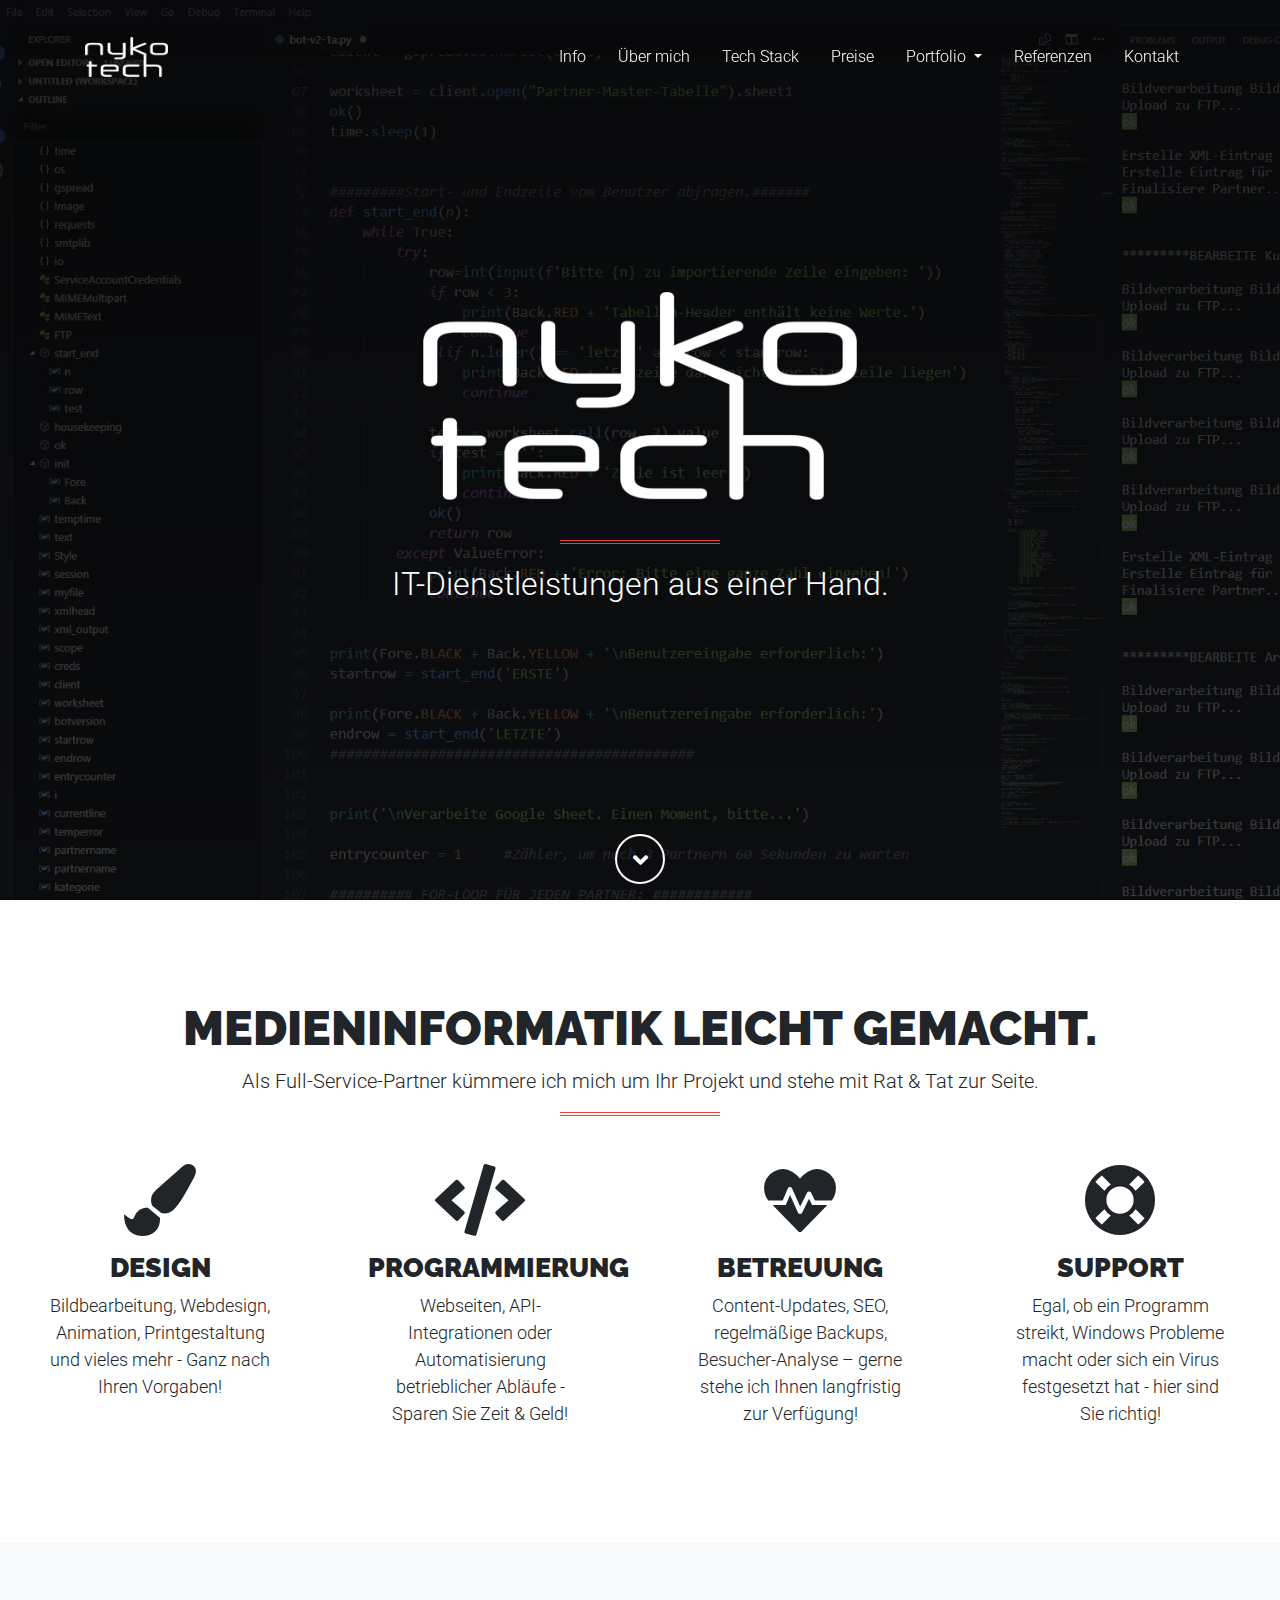
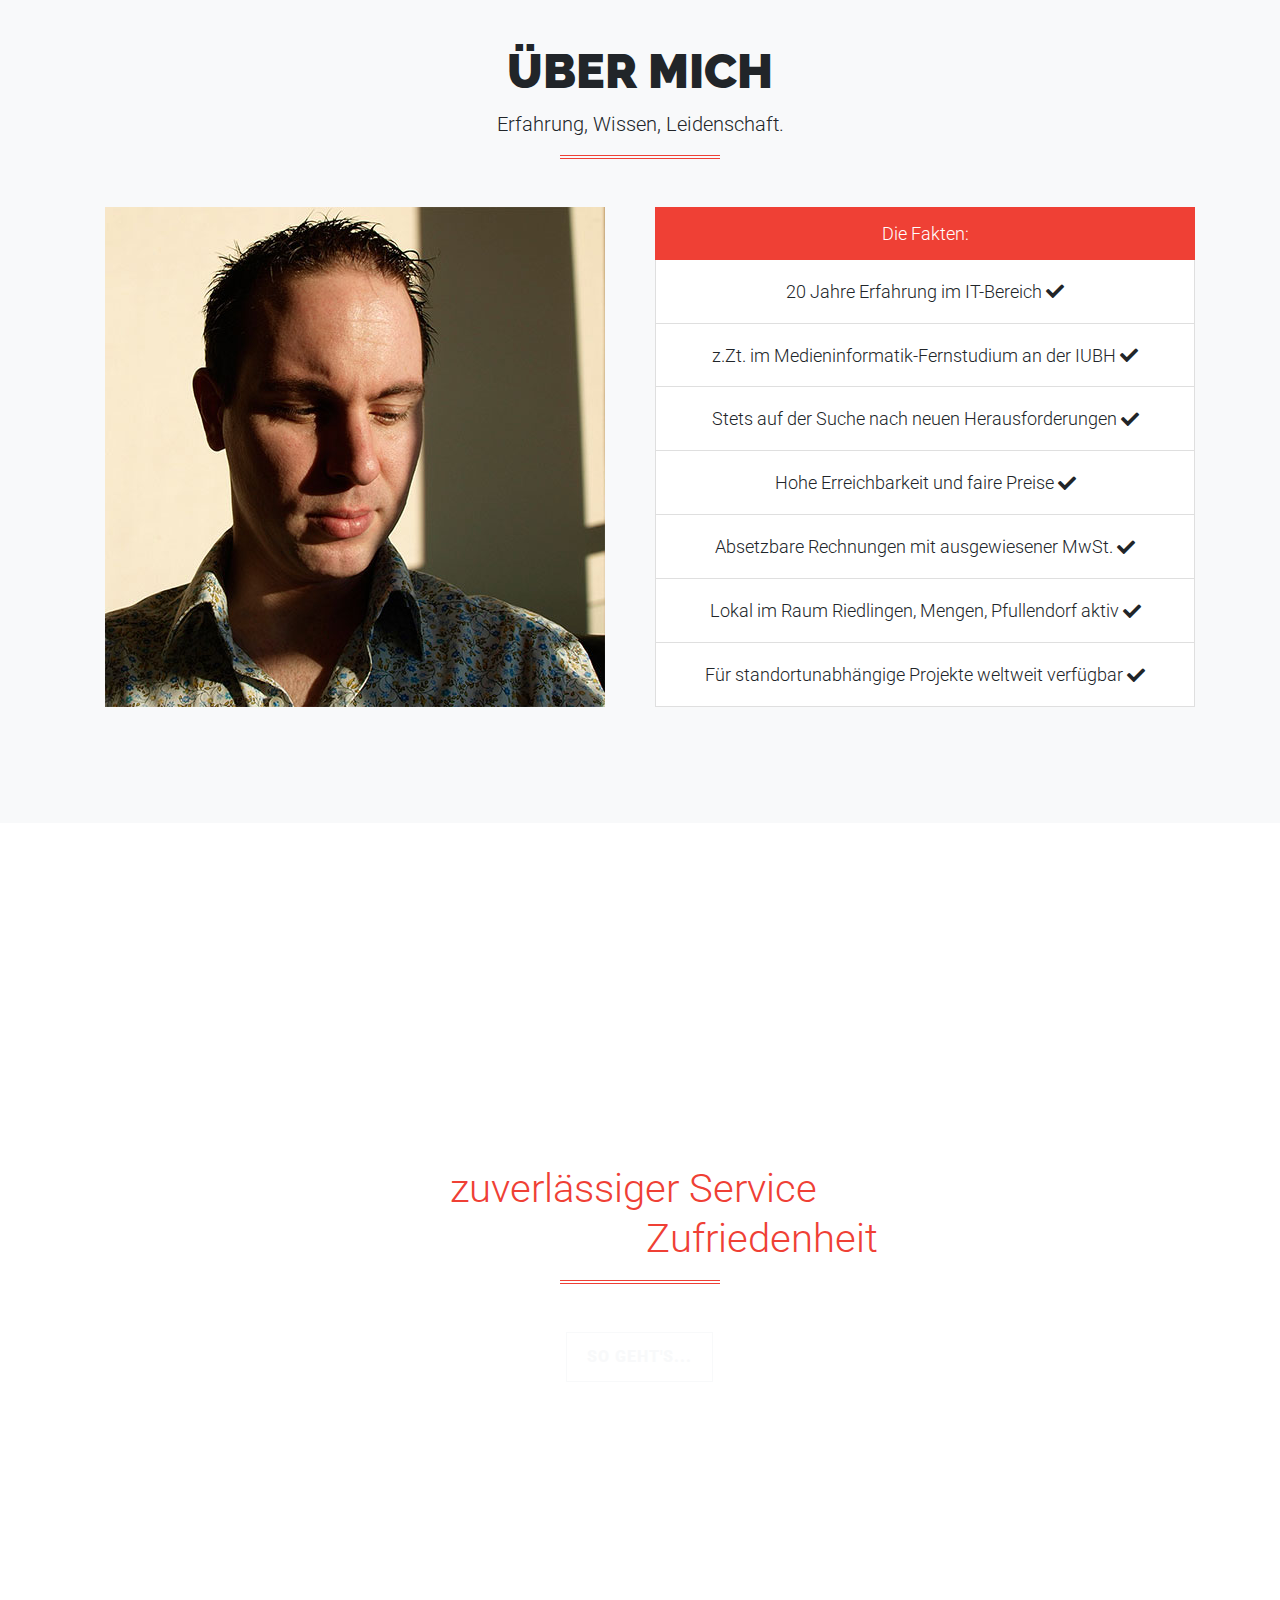
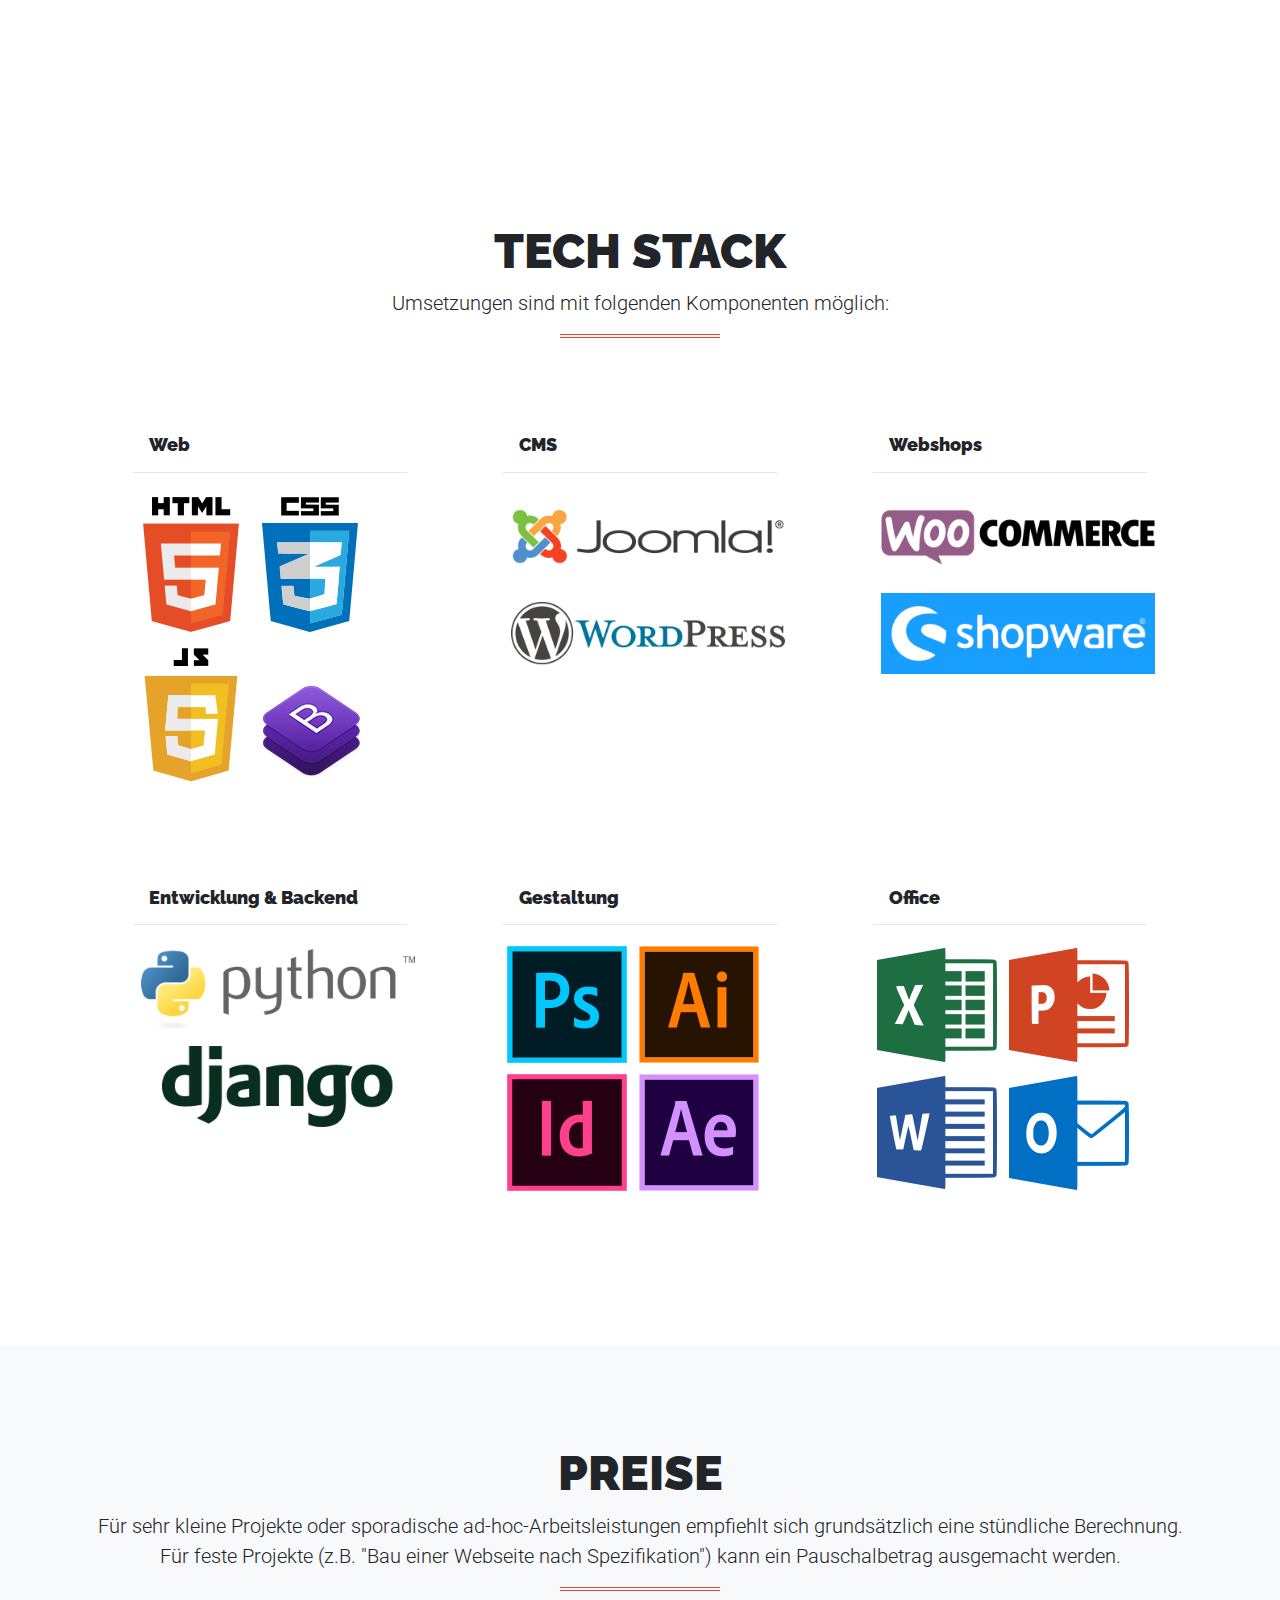
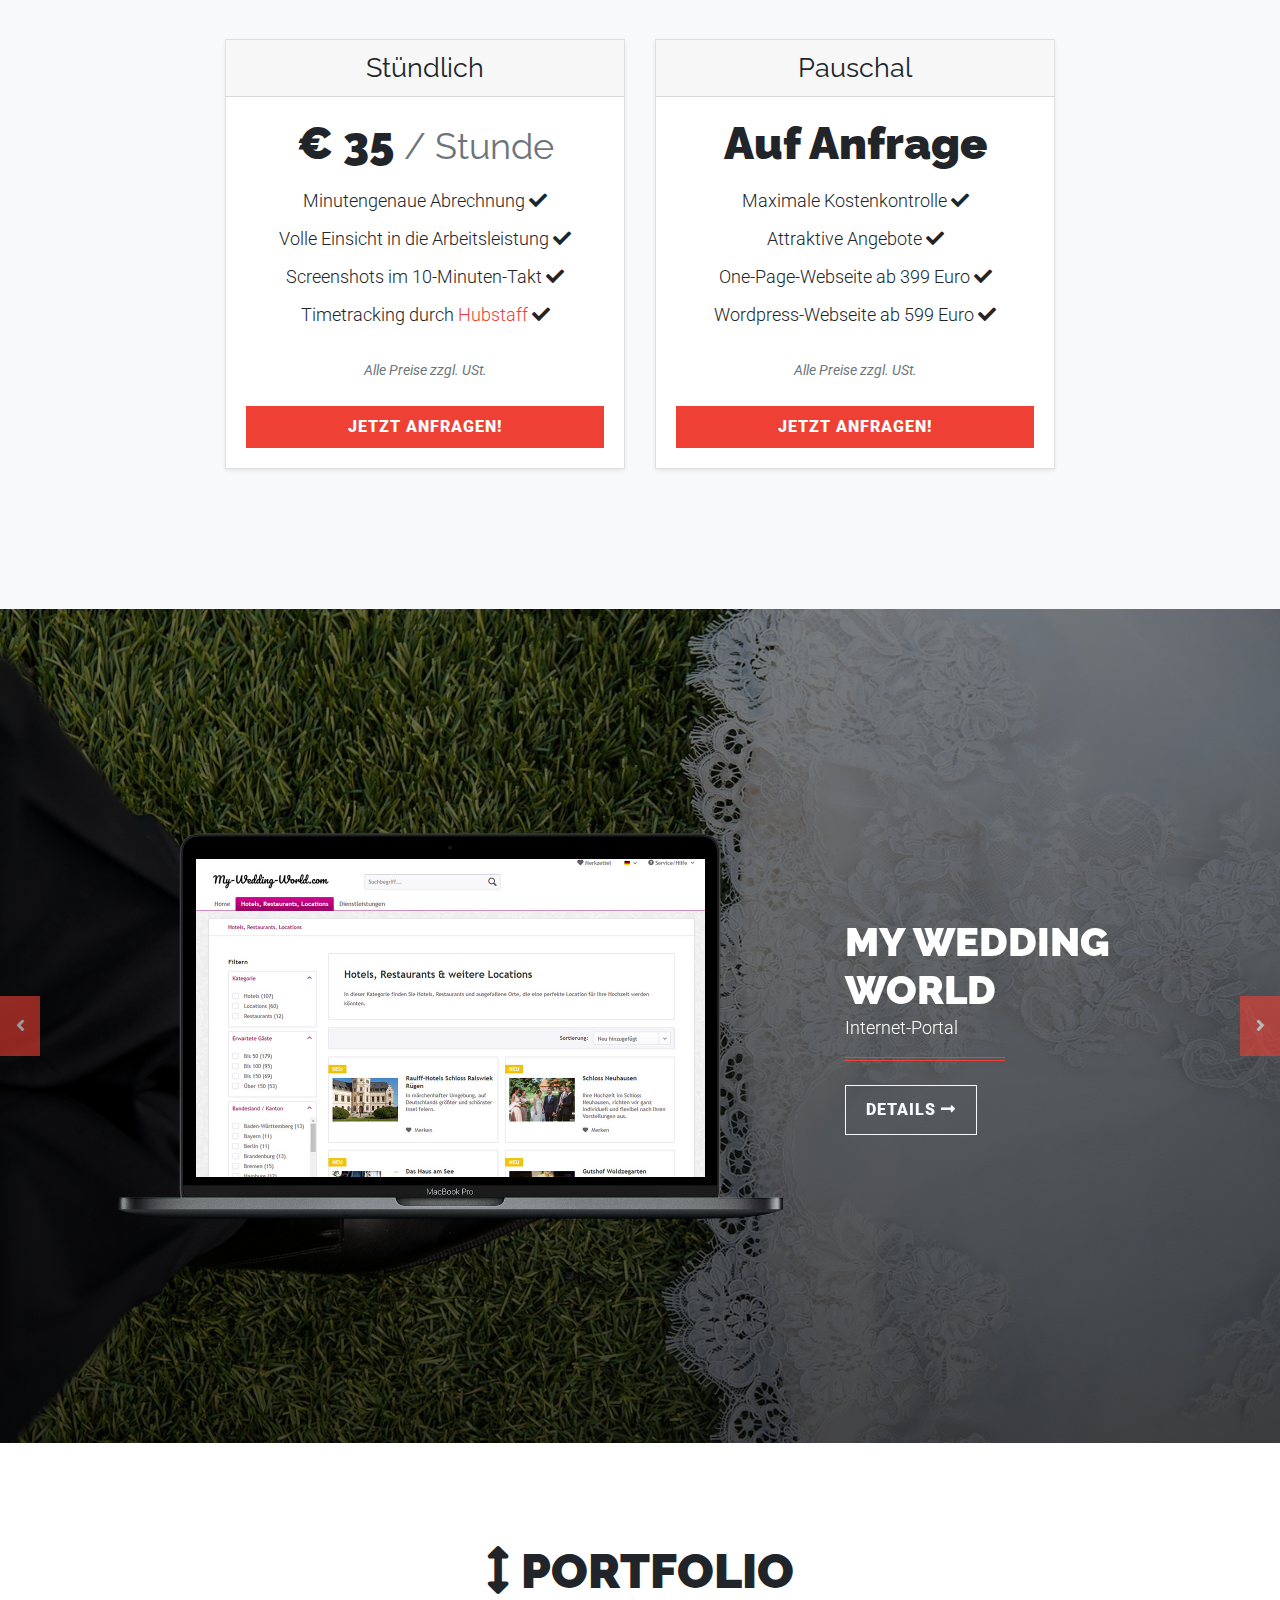
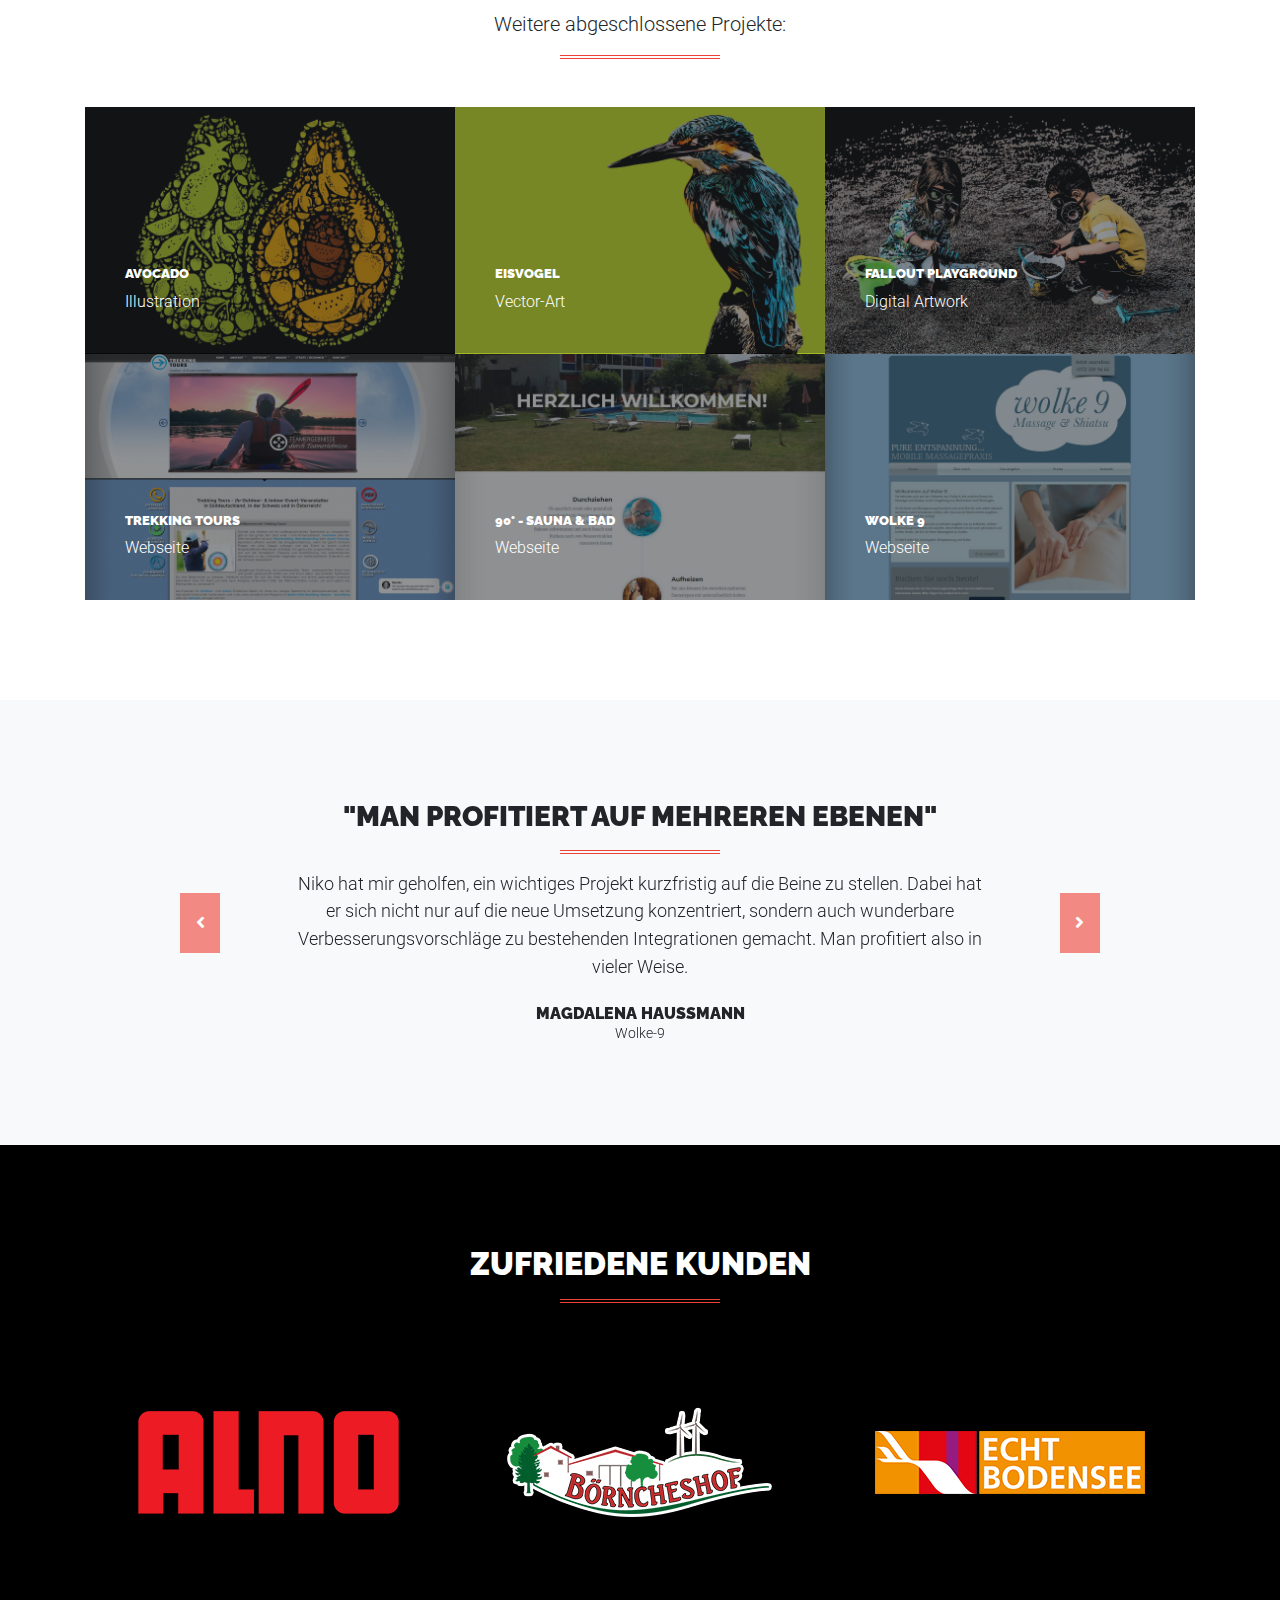
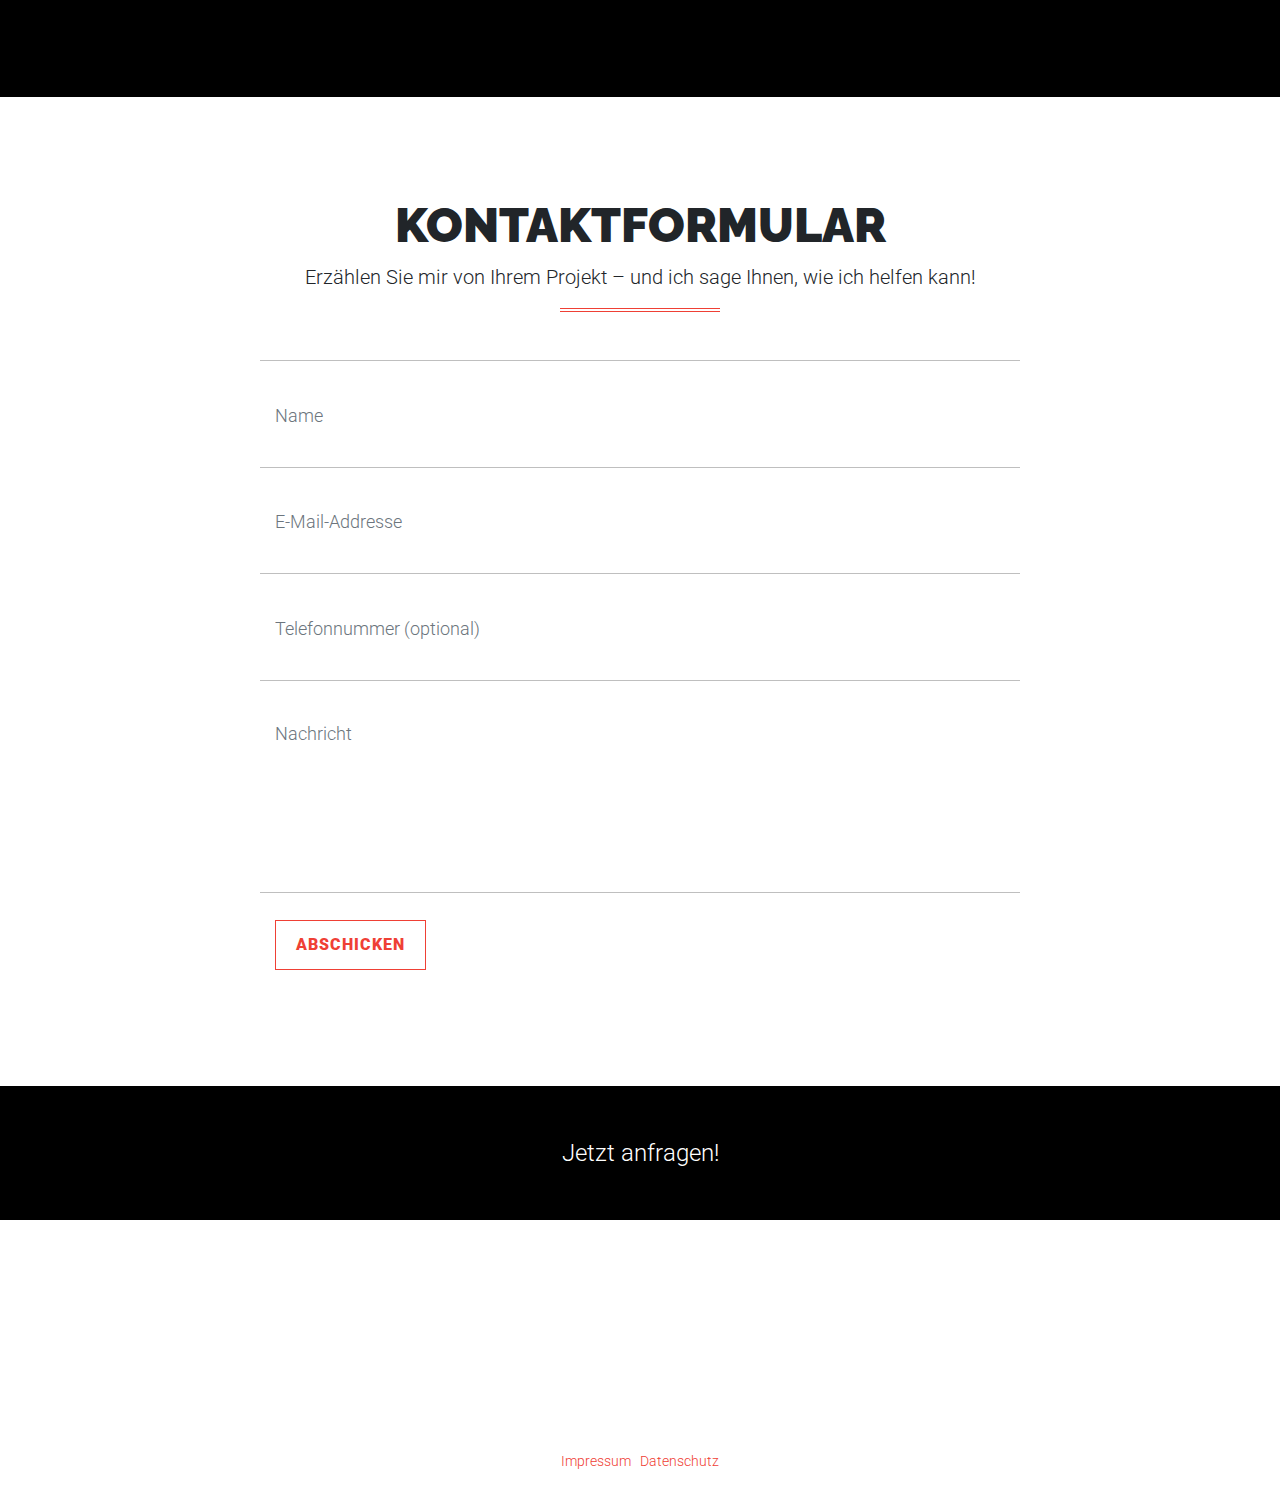
==== index.html @ c5650c89 "first commit" ====
<!DOCTYPE html>
<html lang="de">

<head>

  <meta charset="utf-8">
  <meta name="viewport" content="width=device-width, initial-scale=1, shrink-to-fit=no">
  <meta name="description" content="IT-Dienstleistungen aus einer Hand in Riedlingen, Mengen, Pfullendorf und Umgebung: Webdesign, Content Management, Bildbearbeitung, SEO, PC-Hilfe und vieles mehr! Jetzt anfragen!">
  <meta name="author" content="Niko Strobel">

  <title>nykotech | EDV-Service</title>

  <link rel="apple-touch-icon" sizes="180x180" href="favicon/apple-touch-icon.png">
  <link rel="icon" type="image/png" sizes="32x32" href="favicon/favicon-32x32.png">
  <link rel="icon" type="image/png" sizes="16x16" href="favicon/favicon-16x16.png">
  <link rel="manifest" href="favicon/site.webmanifest">
  <link rel="mask-icon" href="favicon/safari-pinned-tab.svg" color="#00000">
  <link rel="shortcut icon" href="favicon/favicon.ico">
  <meta name="msapplication-TileColor" content="#000000">
  <meta name="msapplication-config" content="favicon/browserconfig.xml">
  <meta name="theme-color" content="#000000">




  <!-- Custom fonts for this theme -->
  <link href="fonts/fontawesome-free/css/all.min.css" rel="stylesheet">
  <link href="https://fonts.googleapis.com/css?family=Raleway:100,100i,200,200i,300,300i,400,400i,500,500i,600,600i,700,700i,800,800i,900,900i"
    rel="stylesheet">
  <link href="https://fonts.googleapis.com/css?family=Roboto:100,100i,300,300i,400,400i,500,500i,700,700i,900,900i" rel="stylesheet">

  <!-- Plugin styles -->
  <link href="css/vendor/fancybox/jquery.fancybox.min.css" rel="stylesheet">
  <link href="css/vendor/html5-device-mockups/css/device-mockups.min.css" rel="stylesheet">
  <link href="css/vendor/slick-carousel/slick.css" rel="stylesheet">

  <!-- Custom styles for this theme -->
  <link href="css/theme-default.css" rel="stylesheet">
  <link href="css/custom.css" rel="stylesheet">


</head>

<body id="page-top">

  <!-- * * * * * * * * -->
  <!-- * Navigation * -->
  <!-- * * * * * * * * -->

  <nav class="navbar navbar-expand-lg navbar-dark fixed-top" id="navbar-main">
    <div class="container">
      <a class="navbar-brand js-scroll-trigger" href="#page-top">
        <img class="navbar-brand-logo" src="img/logo-small.png" alt="">
      </a>
      <button class="navbar-toggler" type="button" data-toggle="collapse" data-target="#navbarSupportedContent"
        aria-controls="navbarSupportedContent" aria-expanded="false" aria-label="Toggle navigation">
        <i class="fas fa-bars"></i>
      </button>
      <div class="collapse navbar-collapse" id="navbarSupportedContent">
        <ul class="navbar-nav ml-auto">
          <li class="nav-item">
            <a class="nav-link js-scroll-trigger" href="#about">Info</a>
          </li>
          <li class="nav-item">
            <a class="nav-link js-scroll-trigger" href="#team">Über mich</a>
          </li>
          <li class="nav-item">
            <a class="nav-link js-scroll-trigger" href="#process">Tech Stack</a>
          </li>
          <li class="nav-item">
            <a class="nav-link js-scroll-trigger" href="#rates">Preise</a>
          </li>
          <li class="nav-item dropdown">
            <a class="nav-link dropdown-toggle" href="#" id="portfolioDropdown" role="button" data-toggle="dropdown"
              aria-haspopup="true" aria-expanded="false">
              Portfolio
            </a>
            <div class="dropdown-menu shadow border-0" aria-labelledby="portfolioDropdown">
              <a class="dropdown-item js-scroll-trigger" href="#portfolio-carousel">Highlights</a>
              <a class="dropdown-item js-scroll-trigger" href="#portfolio-grid">Weiteres</a>
            </div>
          </li>
          <li class="nav-item">
            <a class="nav-link js-scroll-trigger" href="#testimonials">Referenzen</a>
          </li>
          <li class="nav-item">
            <a class="nav-link js-scroll-trigger" href="#contact">Kontakt</a>
          </li>
        </ul>
      </div>
    </div>
  </nav>

  <!-- * * * * * * * -->
  <!-- * Masthead * -->
  <!-- * * * * * * * -->

  <header class="masthead masthead-full text-white">
    <div class="container h-100">
      <div class="row h-100 align-items-center">
        <div class="col text-center">
          <img class="masthead-logo mb-4" src="img/logo-big.png" alt="">
          <hr class="primary small">
          <div class="masthead-subtitle">IT-Dienstleistungen aus einer Hand.</div>
        </div>
      </div>
    </div>
    <div class="masthead-scroll">
      <a href="#about" class="masthead-scroll-btn js-scroll-trigger">
        <i class="fas fa-angle-down"></i>
      </a>
    </div>
  </header>


  <!-- <div class="container" style="position: sticky; top:93%; z-index: 100;">
  <div class="alert alert-warning alert-dismissible fade show" role="alert">
    <strong>Banner</strong> Cookie-Banner o.ä.
    <button type="button" class="close" data-dismiss="alert" aria-label="Close">
      <span aria-hidden="true">&times;</span>
    </button>
  </div>
</div> -->

  <!-- * * * * * * * * * -->
  <!-- * About Section * -->
  <!-- * * * * * * * * * -->

  <section class="page-section text-center" id="about">
    <div class="container-fluid">
      <h1 class="page-section-heading text-uppercase hyphens">Medieninformatik leicht gemacht.</h1>
      <p class="lead">Als Full-Service-Partner kümmere ich mich um Ihr Projekt und stehe mit Rat & Tat zur Seite.</p>
      <hr class="primary small mb-5">
      <div class="row">
        <div class="col-md-6 col-xl-3 px-md-5 mb-4 mb-xl-0">
          <i class="fas fa-paint-brush fa-4x mb-3"></i>
          <h4 class="text-uppercase">Design</h4>
          <p>Bildbearbeitung, Webdesign, Animation, Printgestaltung und vieles mehr - Ganz nach Ihren Vorgaben! </p>
        </div>
        <div class="col-md-6 col-xl-3 px-md-5 mb-4 mb-xl-0">
          <i class="fas fa-code fa-4x mb-3"></i>
          <h4 class="text-uppercase">Programmierung</h4>
          <p>Webseiten, API-Integrationen oder Automatisierung betrieblicher Abläufe - Sparen Sie Zeit & Geld!</p>
        </div>
        <div class="col-md-6 col-xl-3 px-md-5">
          <i class="fas fa-heartbeat fa-4x mb-3"></i>
          <h4 class="text-uppercase">Betreuung</h4>
          <p>Content-Updates, SEO, regelmäßige Backups, Besucher-Analyse &ndash; gerne stehe ich Ihnen langfristig zur
            Verfügung!</p>
        </div>
        <div class="col-md-6 col-xl-3 px-md-5 mb-4 mb-xl-0">
          <i class="fas fa-life-ring fa-4x mb-3"></i>
          <h4 class="text-uppercase">Support</h4>
          <p>Egal, ob ein Programm streikt, Windows Probleme macht oder sich ein Virus festgesetzt hat - hier sind Sie
            richtig!</p>
        </div>
      </div>
    </div>
  </section>

  <!-- * * * * * * * * * * * * * * -->
  <!-- *     About 2 Section    * -->
  <!-- * * * * * * * * * * * * * * -->

  <section class="page-section text-center bg-light" id="team">
    <div class="container">
      <h2 class="page-section-heading text-uppercase">Über mich</h2>
      <p class="lead m-0">Erfahrung, Wissen, Leidenschaft.</p>
      <hr class="primary small mb-5">

      <div class="row">
        <div class="col-lg-6">
          <img src="img/niko-strobel.jpg" alt="Niko Strobel" class="img-fluid mb-3">
        </div>

        <div class="col-lg-6">
          <ul class="list-group factbox">
            <li class="list-group-item active">Die Fakten:</li>
            <li class="list-group-item">20 Jahre Erfahrung im IT-Bereich <i class="fas fa-check fa-1x mb-3"></i></li>
            <li class="list-group-item">z.Zt. im Medieninformatik-Fernstudium an der <span data-toggle="popover"
                data-trigger="hover" title="IUBH" data-content="International University of Applied Sciences Bad Honnef - Bonn">IUBH</span>
              <i class="fas fa-check fa-1x mb-3"></i></li>
            <li class="list-group-item">Stets auf der Suche nach neuen Herausforderungen <i class="fas fa-check fa-1x mb-3"></i></li>
            <li class="list-group-item">Hohe Erreichbarkeit und faire Preise <i class="fas fa-check fa-1x mb-3"></i></li>
            <li class="list-group-item">Absetzbare Rechnungen mit ausgewiesener MwSt. <i class="fas fa-check fa-1x mb-3"></i></li>
            <li class="list-group-item">Lokal im Raum Riedlingen, Mengen, Pfullendorf aktiv <i class="fas fa-check fa-1x mb-3"></i></li>
            <li class="list-group-item">Für standortunabhängige Projekte weltweit verfügbar <i class="fas fa-check fa-1x mb-3"></i></li>
          </ul>
        </div>
      </div>
    </div>
  </section>

  <!-- * * * * * * * * * * * * * * -->
  <!-- * Callout Section - Full * -->
  <!-- * * * * * * * * * * * * * * -->

  <section class="callout callout-full">
    <div class="container h-100">
      <div class="row h-100 align-items-center justify-content-center">
        <div class="col-xl-10 text-center">
          <div class="callout-text text-white">Ich zeige, dass <span class="text-primary">zuverlässiger Service</span>
            nicht teuer sein muss und langfristige <span class="text-primary">Zufriedenheit</span> schafft.</div>
          <hr class="primary small mb-5">
          <a class="btn btn-outline-light js-scroll-trigger" href="#process">So geht's... </a>
        </div>
      </div>
    </div>
  </section>



  <!-- * * * * * * * * * * * * * * -->
  <!-- *   Tech Stack Section    * -->
  <!-- * * * * * * * * * * * * * * -->

  <section class="page-section" id="process">
    <div class="container">
      <h2 class="page-section-heading text-uppercase text-center">Tech Stack</h2>
      <p class="lead m-0 text-center">Umsetzungen sind mit folgenden Komponenten möglich:</p>
      <hr class="primary small mb-5">

      <div class="row no-gutters">
        <!-- Tech Stack Grid - Item 1 -->
        <div class="col-lg-6 col-xl-4">
          <div class="m-5">
            <h6 class="pl-3">Web</h6>
            <hr>
            <img class="img-fluid m-2" src="img/icons/01-01.png" alt="" data-toggle="popover" data-trigger="hover"
              title="HTML5" data-content="Auszeichnungssprache">
            <img class="img-fluid m-2" src="img/icons/01-02.png" alt="" data-toggle="popover" data-trigger="hover"
              title="CSS3" data-content="Stylesheet-Sprache">
            <img class="img-fluid m-2" src="img/icons/01-03.png" alt="" data-toggle="popover" data-trigger="hover"
              title="JavaScript" data-content="Skriptsprache">
            <img class="img-fluid m-2" src="img/icons/01-04.png" alt="" data-toggle="popover" data-trigger="hover"
              title="Bootstrap" data-content="Frontend-CSS-Framework">
          </div>
        </div>
        <!-- Tech Stack Grid - Item 2 -->
        <div class="col-lg-6 col-xl-4">
          <div class="m-5">
            <h6 class="pl-3">CMS</h6>
            <hr>
            <img class="img-fluid m-2" src="img/icons/02-01.png" alt="" data-toggle="popover" data-trigger="hover"
              title="Joomla" data-content="Web-Content-Management-System">
            <img class="img-fluid m-2" src="img/icons/02-02.png" alt="" data-toggle="popover" data-trigger="hover"
              title="WordPress" data-content="Web-Content-Management-System">
            <!-- <img class="img-fluid m-2" src="img/icons/02-03.png" alt="" data-toggle="popover" data-trigger="hover"
              title="Bitrix24" data-content="CRM-System"> -->
          </div>
        </div>
        <!-- Tech Stack Grid - Item 3 -->
        <div class="col-lg-6 col-xl-4">
          <div class="m-5">
            <h6 class="pl-3">Webshops</h6>
            <hr>
            <img class="img-fluid m-2" src="img/icons/03-01.png" alt="" data-toggle="popover" data-trigger="hover"
              title="WooCommerce" data-content="Wordpress-Shopsystem">
            <img class="img-fluid m-2" src="img/icons/03-02.png" alt="" data-toggle="popover" data-trigger="hover"
              title="Shopware" data-content="Online-Shopsystem">
          </div>
        </div>
        <!-- Tech Stack Grid - Item 4 -->
        <div class="col-lg-6 col-xl-4">
          <div class="m-5">
            <h6 class="pl-3">Entwicklung & Backend</h6>
            <hr>
            <img class="img-fluid m-2" src="img/icons/04-01.png" alt="" data-toggle="popover" data-trigger="hover"
              title="Python" data-content="Programmiersprache">
            <img class="img-fluid m-2" src="img/icons/04-02.png" alt="" data-toggle="popover" data-trigger="hover"
              title="Django" data-content="Python-basiertes Webframework">
          </div>
        </div>

        <!-- Tech Stack Grid - Item 5 -->
        <div class="col-lg-6 col-xl-4">
          <div class="m-5">
            <h6 class="pl-3">Gestaltung</h6>
            <hr>
            <img class="img-fluid m-1" src="img/icons/05-01.png" alt="" data-toggle="popover" data-trigger="hover"
              title="Adobe Photoshop" data-content="Bildbearbeitung">
            <img class="img-fluid m-1" src="img/icons/05-02.png" alt="" data-toggle="popover" data-trigger="hover"
              title="Adobe Illustrator" data-content="Vektor-Illustration">
            <img class="img-fluid m-1" src="img/icons/05-03.png" alt="" data-toggle="popover" data-trigger="hover"
              title="Adobe InDesign" data-content="Layout- und Satzprogramm">
            <img class="img-fluid m-1" src="img/icons/05-04.png" alt="" data-toggle="popover" data-trigger="hover"
              title="Adobe After Effects" data-content="Compositing und Animation">
          </div>
        </div>
        <!-- Tech Stack Grid - Item 6 -->
        <div class="col-lg-6 col-xl-4">
          <div class="m-5">
            <h6 class="pl-3">Office</h6>
            <hr>
            <img class="img-fluid m-1" src="img/icons/06-01.png" alt="" data-toggle="popover" data-trigger="hover"
              title="Microsoft Excel" data-content="Tabellenkalkulation">
            <img class="img-fluid m-1" src="img/icons/06-02.png" alt="" data-toggle="popover" data-trigger="hover"
              title="Microsoft PowerPoint" data-content="Präsentationen">
            <img class="img-fluid m-1" src="img/icons/06-03.png" alt="" data-toggle="popover" data-trigger="hover"
              title="Microsoft Word" data-content="Textverarbeitung">
            <img class="img-fluid m-1" src="img/icons/06-04.png" alt="" data-toggle="popover" data-trigger="hover"
              title="Microsoft Excel" data-content="Business-E-Mail">
          </div>
        </div>
      </div>
    </div>
  </section>


  <!-- * * * * * * * * * -->
  <!-- * Preise Section * -->
  <!-- * * * * * * * * * -->

  <section class="page-section text-center bg-light" id="rates">
    <div class="container-fluid">
      <h1 class="page-section-heading text-uppercase">Preise</h1>
      <p class="lead">
        <!-- Große Leistungen zu kleinen Preisen.<br> -->
        Für sehr kleine Projekte oder sporadische ad-hoc-Arbeitsleistungen empfiehlt sich grundsätzlich eine stündliche
        Berechnung.<br>Für feste Projekte (z.B. "Bau einer Webseite nach Spezifikation") kann ein Pauschalbetrag
        ausgemacht werden.</p>
      <hr class="primary small mb-5">
      <div class="row align-items-center justify-content-center">
        <div class="card-deck mb-3 text-center align-items-center justify-content-center">
          <div class="card mb-4 shadow-sm wdth400">
            <div class="card-header">
              <h4 class="my-0 font-weight-normal">Stündlich</h4>
            </div>
            <div class="card-body">
              <h1 class="card-title pricing-card-title">€ 35 <small class="text-muted">/ Stunde</small></h1>
              <ul class="list-unstyled mt-3 mb-4">
                <li>Minutengenaue Abrechnung <i class="fas fa-check fa-1x mb-3"></i></li>
                <li>Volle Einsicht in die Arbeitsleistung <i class="fas fa-check fa-1x mb-3"></i></li>
                <li>Screenshots im 10-Minuten-Takt <i class="fas fa-check fa-1x mb-3"></i></li>
                <li>Timetracking durch <a href="https://hubstaff.com/time_tracking_for_consultants" target="_blank" rel="noopener noreferrer">Hubstaff</a>
                  <i class="fas fa-check fa-1x mb-3"></i></li>
                <li class="text-muted mt-3"><small><em>Alle Preise zzgl. USt.</em></small></li>
              </ul>
              <a href="#contact" class="btn btn-lg btn-block btn-primary">Jetzt anfragen!</a>
            </div>
          </div>
          <div class="card mb-4 shadow-sm wdth400">
            <div class="card-header">
              <h4 class="my-0 font-weight-normal">Pauschal</h4>
            </div>
            <div class="card-body">
              <h1 class="card-title pricing-card-title">Auf Anfrage<small class="text-muted"></small></h1>
              <ul class="list-unstyled mt-3 mb-4">
                <li>Maximale Kostenkontrolle <i class="fas fa-check fa-1x mb-3"></i></li>
                <li>Attraktive Angebote <i class="fas fa-check fa-1x mb-3"></i></li>
                <li>One-Page-Webseite ab 399 Euro <i class="fas fa-check fa-1x mb-3"></i></li>
                <li>Wordpress-Webseite ab 599 Euro <i class="fas fa-check fa-1x mb-3"></i></li>
                <li class="text-muted mt-3"><small><em>Alle Preise zzgl. USt.</em></small></li>
              </ul>
              <a href="#contact" class="btn btn-lg btn-block btn-primary">Jetzt anfragen!</a>
            </div>
          </div>
        </div>
      </div>
    </div>
  </section>



  <!-- * * * * * * * * * * * * * * * * * -->
  <!-- * Portfolio Section - Carousel * -->
  <!-- * * * * * * * * * * * * * * * * * -->

  <section id="portfolio-carousel">
    <div class="carousel-portfolio">
      <!-- Portfolio Carousel - Item 1 -->
      <div class="carousel-portfolio-item first-item bg-dark text-center text-lg-left">
        <div class="container h-100">
          <div class="row h-100 align-items-center">
            <div class="col-lg-6 col-xl-8">
              <div class="device-wrapper mb-3 mb-lg-0">
                <div class="device" data-device="MacbookPro" data-orientation="portrait" data-color="black">
                  <div class="screen">
                    <!-- Carousel Image -->
                    <img class="img-fluid" src="img/portfolio/carousel/item-1-img.jpg" alt="">
                  </div>
                </div>
              </div>
            </div>
            <div class="col-lg-6 col-xl-4">
              <h3 class="text-uppercase m-0">My Wedding World</h3>
              <p class="mb-0">Internet-Portal</p>
              <hr class="primary small ml-lg-0 mb-4">
              <a data-toggle="modal" data-target="#portfolio-modal-1" href="javascript:;" class="btn btn-outline-light">Details
                <i class="fas fa-long-arrow-alt-right"></i>
              </a>
            </div>
          </div>
        </div>
      </div>
      <!-- Portfolio Carousel - Item 2 -->
      <div class="carousel-portfolio-item second-item text-center text-lg-left">
        <div class="container h-100">
          <div class="row h-100 align-items-center">
            <div class="col-lg-6 col-xl-8">
              <div class="device-wrapper mb-3 mb-lg-0">
                <div class="device" data-device="MacbookPro" data-orientation="portrait" data-color="black">
                  <div class="screen">
                    <!-- Carousel Image -->
                    <img class="img-fluid" src="img/portfolio/carousel/item-2-img.jpg" alt="">
                  </div>
                </div>
              </div>
            </div>
            <div class="col-lg-6 col-xl-4">
              <h3 class="text-uppercase m-0">Ibelius</h3>
              <p class="mb-0">Webshop</p>
              <hr class="primary small ml-lg-0 mb-4">
              <a data-toggle="modal" data-target="#portfolio-modal-2" href="javascript:;" class="btn btn-outline-light">Details
                <i class="fas fa-long-arrow-alt-right"></i>
              </a>
            </div>
          </div>
        </div>
      </div>
      <!-- Portfolio Carousel - Item 3 -->
      <div class="carousel-portfolio-item third-item text-center text-lg-left">
        <div class="container h-100">
          <div class="row h-100 align-items-center">
            <div class="col-lg-6 col-xl-8">
              <div class="device-wrapper mb-3 mb-lg-0">
                <div class="device" data-device="MacbookPro" data-orientation="portrait" data-color="black">
                  <div class="screen">
                    <!-- Carousel Image -->
                    <img class="img-fluid" src="img/portfolio/carousel/item-3-img.jpg" alt="">
                  </div>
                </div>
              </div>
            </div>
            <div class="col-lg-6 col-xl-4">
              <h3 class="text-uppercase m-0">Firmenevents Schweiz</h3>
              <p class="mb-0">Webseite</p>
              <hr class="primary small ml-lg-0 mb-4">
              <a data-toggle="modal" data-target="#portfolio-modal-3" href="javascript:;" class="btn btn-outline-light">Details
                <i class="fas fa-long-arrow-alt-right"></i>
              </a>
            </div>
          </div>
        </div>
      </div>
    </div>
  </section>

  <!-- Portfolio Modal - 1 -->
  <div class="modal fade portfolio-modal" id="portfolio-modal-1" tabindex="-1" role="dialog" aria-labelledby="exampleModalLabel"
    aria-hidden="true">
    <div class="modal-dialog" role="document">
      <div class="modal-content">
        <div class="modal-header">
          <button type="button" class="close" data-dismiss="modal" aria-label="Close">
            <i class="fas fa-times"></i>
          </button>
        </div>
        <div class="modal-body text-center">
          <div class="container">
            <div class="row">
              <div class="col-xl-8 mx-auto">
                <h3 class="text-uppercase portfolio-modal-heading">My-Wedding-World</h3>
                <hr class="primary small">
                <p class="m-0">Wedding-Portal, realisiert mit Shopware.</p>
                <div class="device-wrapper my-5">
                  <div class="device" data-device="MacbookPro" data-orientation="portrait" data-color="black">
                    <div class="screen">
                      <!-- Screen Image -->
                      <img class="img-fluid" src="img/portfolio/carousel/item-1-img.jpg" alt="">
                    </div>
                  </div>
                </div>
                <ul class="list-unstyled mb-5">
                  <li class="list-unstyled-item">
                    Kunde: <strong><a class="text-white" href="https://www.my-wedding-world.com" target="_blank">my-wedding-world.com</a></strong>
                  </li>
                  <li class="list-unstyled-item">
                    Dienstleistung: <strong><a class="text-white" href="#">Komplette Projektplanung und -umsetzung.</a></strong>
                  </li>
                  <li class="list-unstyled-item">
                    Datum: <strong><a class="text-white" href="#">Januar 2019</a></strong>
                  </li>
                </ul>
                <button type="button" class="btn btn-light" data-dismiss="modal">
                  <i class="fas fa-times"></i>
                  Schließen</button>
              </div>
            </div>
          </div>
        </div>
      </div>
    </div>
  </div>

  <!-- Portfolio Modal - 2 -->
  <div class="modal fade portfolio-modal" id="portfolio-modal-2" tabindex="-1" role="dialog" aria-labelledby="exampleModalLabel"
    aria-hidden="true">
    <div class="modal-dialog" role="document">
      <div class="modal-content">
        <div class="modal-header">
          <button type="button" class="close" data-dismiss="modal" aria-label="Close">
            <i class="fas fa-times"></i>
          </button>
        </div>
        <div class="modal-body text-center">
          <div class="container">
            <div class="row">
              <div class="col-xl-8 mx-auto">
                <h3 class="text-uppercase portfolio-modal-heading">Ibelius</h3>
                <hr class="primary small">
                <p class="m-0">Webshop, realisiert mit Wordpress und WooCommerce</p>
                <div class="device-wrapper my-5">
                  <div class="device" data-device="MacbookPro" data-orientation="portrait" data-color="black">
                    <div class="screen">
                      <!-- Screen Image -->
                      <img class="img-fluid" src="img/portfolio/carousel/item-2-img.jpg" alt="">
                    </div>
                  </div>
                </div>
                <ul class="list-unstyled mb-5">
                  <li class="list-unstyled-item">
                    Kunde: <strong><a class="text-white" href="https://www.ibelius.de" target="_blank">ibelius.de</a></strong>
                  </li>
                  <li class="list-unstyled-item">
                    Dienstleistung: <strong><a class="text-white" href="#">Komplette Projektplanung und -umsetzung.</a></strong>
                  </li>
                  <li class="list-unstyled-item">
                    Datum: <strong><a class="text-white" href="#">Mai 2018</a></strong>
                  </li>
                </ul>
                <button type="button" class="btn btn-light" data-dismiss="modal">
                  <i class="fas fa-times"></i>
                  Schließen</button>
              </div>
            </div>
          </div>
        </div>
      </div>
    </div>
  </div>

  <!-- Portfolio Modal - 3 -->
  <div class="modal fade portfolio-modal" id="portfolio-modal-3" tabindex="-1" role="dialog" aria-labelledby="exampleModalLabel"
    aria-hidden="true">
    <div class="modal-dialog" role="document">
      <div class="modal-content">
        <div class="modal-header">
          <button type="button" class="close" data-dismiss="modal" aria-label="Close">
            <i class="fas fa-times"></i>
          </button>
        </div>
        <div class="modal-body text-center">
          <div class="container">
            <div class="row">
              <div class="col-xl-8 mx-auto">
                <h3 class="text-uppercase portfolio-modal-heading">Firmenevents Schweiz</h3>
                <hr class="primary small">
                <p class="m-0">Webseite, realisiert mit Joomla.</p>
                <div class="device-wrapper my-5">
                  <div class="device" data-device="MacbookPro" data-orientation="portrait" data-color="black">
                    <div class="screen">
                      <!-- Screen Image -->
                      <img class="img-fluid" src="img/portfolio/carousel/item-3-img.jpg" alt="">
                    </div>
                  </div>
                </div>
                <ul class="list-unstyled mb-5">
                  <li class="list-unstyled-item">
                    Kunde: <strong><a class="text-white" href="https://www.firmenevents-schweiz.ch" target="_blank">firmenevents-schweiz.ch</a></strong>
                  </li>
                  <li class="list-unstyled-item">
                    Dienstleistung: <strong><a class="text-white" href="#">Komplette Projektplanung und -umsetzung.</a></strong>
                  </li>
                  <li class="list-unstyled-item">
                    Datum: <strong><a class="text-white" href="#">November 2017</a></strong>
                  </li>
                </ul>
                <button type="button" class="btn btn-light" data-dismiss="modal">
                  <i class="fas fa-times"></i>
                  Schließen</button>
              </div>
            </div>
          </div>
        </div>
      </div>
    </div>
  </div>


  <!-- * * * * * * * * * * * * * * * -->
  <!-- * Portfolio Section - Grid * -->
  <!-- * * * * * * * * * * * * * * * -->

  <section class="page-section" id="portfolio-grid">
    <div class="container">
      <div class="text-center">
        <h2 class="page-section-heading text-uppercase"><i class="fas fa-arrows-alt-v"></i> Portfolio</h2>
        <p class="lead m-0">Weitere abgeschlossene Projekte:</p>
        <hr class="primary small mb-5">
      </div>
      <div class="row no-gutters">
        <!-- Portfolio Grid - Item 1 -->
        <div class="col-lg-6 col-xl-4">
          <a class="portfolio-grid-item" href="img/portfolio/grid/1.jpg" data-fancybox="gallery" data-caption="Avocado">
            <span class="caption">
              <span class="caption-content">
                <h2>Avocado</h2>
                <p class="mb-0">Illustration</p>
              </span>
            </span>
            <img class="img-fluid" src="img/portfolio/grid/1.jpg" alt="">
          </a>
        </div>
        <!-- Portfolio Grid - Item 2 -->
        <div class="col-lg-6 col-xl-4">
          <a class="portfolio-grid-item" href="img/portfolio/grid/2.jpg" data-fancybox="gallery" data-caption="Eisvogel &bull; Vector Art">
            <span class="caption">
              <span class="caption-content">
                <h2>Eisvogel</h2>
                <p class="mb-0">Vector-Art</p>
              </span>
            </span>
            <img class="img-fluid" src="img/portfolio/grid/2.jpg" alt="">
          </a>
        </div>
        <!-- Portfolio Grid - Item 3 -->
        <div class="col-lg-6 col-xl-4">
          <a class="portfolio-grid-item" href="img/portfolio/grid/3.jpg" data-fancybox="gallery" data-caption="Fallout Playground &bull; Digital Artwork">
            <span class="caption">
              <span class="caption-content">
                <h2>Fallout Playground</h2>
                <p class="mb-0">Digital Artwork</p>
              </span>
            </span>
            <img class="img-fluid" src="img/portfolio/grid/3.jpg" alt="">
          </a>
        </div>
        <!-- Portfolio Grid - Item 4 -->
        <div class="col-lg-6 col-xl-4">
          <a class="portfolio-grid-item" href="img/portfolio/grid/4.jpg" data-fancybox="gallery" data-caption="Trekking Tours &bull; Webseite">
            <span class="caption">
              <span class="caption-content">
                <h2>Trekking Tours</h2>
                <p class="mb-0">Webseite</p>
              </span>
            </span>
            <img class="img-fluid" src="img/portfolio/grid/4.jpg" alt="">
          </a>
        </div>
        <!-- Portfolio Grid - Item 7 -->
        <div class="col-lg-6 col-xl-4">
          <a class="portfolio-grid-item" href="img/portfolio/grid/7.jpg" data-fancybox="gallery" data-caption="90&deg; - Sauna & Bad &bull; Webseite">
            <span class="caption">
              <span class="caption-content">
                <h2>90&deg; - Sauna & Bad</h2>
                <p class="mb-0">Webseite</p>
              </span>
            </span>
            <img class="img-fluid" src="img/portfolio/grid/7.jpg" alt="">
          </a>
        </div>

        <!-- Portfolio Grid - Item 6 -->
        <!-- <div class="col-lg-6 col-xl-4">
          <a class="portfolio-grid-item" href="img/portfolio/grid/6.jpg" data-fancybox="gallery" data-caption="Cocktailabend &bull; Flyer">
            <span class="caption">
              <span class="caption-content">
                <h2>Cocktailabend</h2>
                <p class="mb-0">Flyer</p>
              </span>
            </span>
            <img class="img-fluid" src="img/portfolio/grid/6.jpg" alt="">
          </a>
        </div> -->
        <!-- Portfolio Grid - Item 5 -->
        <div class="col-lg-6 col-xl-4">
          <a class="portfolio-grid-item" href="img/portfolio/grid/5.jpg" data-fancybox="gallery" data-caption="Wolke 9 &bull; Webseite">
            <span class="caption">
              <span class="caption-content">
                <h2>Wolke 9</h2>
                <p class="mb-0">Webseite</p>
              </span>
            </span>
            <img class="img-fluid" src="img/portfolio/grid/5.jpg" alt="">
          </a>
        </div>
      </div>
    </div>
  </section>

  <!-- * * * * * * * * * * * * * -->
  <!-- * Testimonials Section * -->
  <!-- * * * * * * * * * * * * * -->

  <section class="page-section bg-light" id="testimonials">
    <div class="container">
      <div class="row">
        <div class="col-lg-10 mx-auto">
          <div class="carousel-testimonials">
            <!-- Testimonials Carousel - Item 1 -->
            <div class="carousel-testimonials-item text-center">
              <div class="carousel-testimonials-item-content">
                <div class="h4 text-uppercase quote">"Man profitiert auf mehreren Ebenen"</div>
                <hr class="primary small">
                <p class="mb-4">Niko hat mir geholfen, ein wichtiges Projekt kurzfristig auf die Beine zu stellen.
                  Dabei hat er sich nicht nur auf die neue Umsetzung konzentriert, sondern auch wunderbare
                  Verbesserungsvorschläge zu bestehenden Integrationen gemacht. Man profitiert also in vieler Weise.</p>
                <h6 class="text-uppercase name mb-0">Magdalena Haussmann</h6>
                <div class="small">Wolke-9</div>
              </div>
            </div>
            <!-- Testimonials Carousel - Item 2 -->
            <div class="carousel-testimonials-item text-center">
              <div class="carousel-testimonials-item-content">
                <div class="h4 text-uppercase quote">"Eine Freude!"</div>
                <hr class="primary small">
                <p class="mb-4">Mit Niko zu arbeiten ist immer eine Freude: Zuverlässig, stets professionell und
                  scheinbar rund um die Uhr erreichbar. Vielen Dank, Niko, ich freue mich schon auf das nächste
                  gemeinsame Projekt!</p>
                <h6 class="text-uppercase name mb-0">Eberhard Zeller</h6>
                <div class="small">90 Grad - Sauna & Bad</div>
              </div>
            </div>
          </div>
        </div>
      </div>
    </div>
  </section>

  <!-- * * * * * * * * * * * * * * * -->
  <!-- * Callout Section - Referenzen * -->
  <!-- * * * * * * * * * * * * * * * -->

  <section class="page-section bg-black">
    <div class="container">
      <h3 class="text-uppercase mb-0 text-center text-white">Zufriedene Kunden</h3>
      <hr class="primary small mb-4">
    </div>

    <div class="container">
      <div class="kunden-carousel">
        <div><img src="img/kunden-logos/logo-01.png" class="mx-auto d-block"></div>
        <!-- <div><img src="img/kunden-logos/logo-02-w.png" class="mx-auto d-block"></div> -->
        <div><img src="img/kunden-logos/logo-03.png" class="mx-auto d-block"></div>
        <div><img src="img/kunden-logos/logo-04.png" class="mx-auto d-block"></div>
        <div><img src="img/kunden-logos/logo-05.png" class="mx-auto d-block"></div>
        <div><img src="img/kunden-logos/logo-06.png" class="mx-auto d-block"></div>
        <div><img src="img/kunden-logos/logo-07.png" class="mx-auto d-block"></div>
        <div><img src="img/kunden-logos/logo-08.png" class="mx-auto d-block"></div>
        <div><img src="img/kunden-logos/logo-09-w.png" class="mx-auto d-block"></div>
        <div><img src="img/kunden-logos/logo-10.png" class="mx-auto d-block"></div>
      </div>
    </div>
  </section>


  <!-- * * * * * * * * * * -->
  <!-- * Contact Section * -->
  <!-- * * * * * * * * * * -->

  <section class="page-section" id="contact">
    <div class="container">
      <div class="row">
        <div class="col-lg-10 col-xl-8 mx-auto">
          <h2 class="page-section-heading text-uppercase text-center hyphens">Kontakt&shy;formular</h2>
          <p class="lead m-0 text-center">Erzählen Sie mir von Ihrem Projekt &ndash; und ich sage Ihnen, wie ich helfen
            kann!</p>
          <hr class="primary small mb-5">
          <form name="sentMessage" id="contactForm" novalidate="novalidate">
            <div class="row control-group">
              <div class="form-group col-12 floating-label-form-group controls">
                <label>Name</label>
                <input type="text" class="form-control" placeholder="Name" id="name" required="required"
                  data-validation-required-message="Bitte geben Sie Ihren Namen ein.">
                <p class="help-block text-danger"></p>
              </div>
            </div>
            <div class="row control-group">
              <div class="form-group col-12 floating-label-form-group controls">
                <label>E-Mail-Addresse</label>
                <input type="email" class="form-control" placeholder="E-Mail-Addresse" id="email" required="required"
                  data-validation-required-message="Bitte geben Sie Ihre E-Mail-Adresse ein.">
                <p class="help-block text-danger"></p>
              </div>
            </div>
            <div class="row control-group">
              <div class="form-group col-12 floating-label-form-group controls">
                <label>Telefonnummer (optional)</label>
                <input type="tel" class="form-control" placeholder="Telefonnummer (optional)" id="phone">
                <!-- required="required" data-validation-required-message="Please geben Sie Ihre Telefonnummer ein."> -->
                <p class="help-block text-danger"></p>
              </div>
            </div>
            <div class="row control-group">
              <div class="form-group col-12 floating-label-form-group controls">
                <label>Nachricht</label>
                <textarea rows="5" class="form-control" placeholder="Nachricht" id="message" required="required"
                  data-validation-required-message="Bitte geben Sie eine Nachricht ein."></textarea>
                <p class="help-block text-danger"></p>
              </div>
            </div>
            <br>
            <div id="success"></div>
            <div class="row">
              <div class="form-group col-12">
                <button type="submit" class="btn btn-outline-primary">Abschicken</button>
              </div>
            </div>
          </form>
        </div>
      </div>
    </div>
  </section>

  <!-- * * * * * * * * * * * * * * * -->
  <!-- * Callout Section - Button * -->
  <!-- * * * * * * * * * * * * * * * -->

  <a href="#contact" class="btn btn-callout btn-block">Jetzt anfragen!</a>

  <!-- * * * * * * -->
  <!-- * Footer * -->
  <!-- * * * * * * -->

  <footer class="footer text-center text-white-50">
    <div class="container">
      <div class="row">
        <div class="col-lg-4 mb-5 mb-lg-0">
          <h5 class="text-uppercase">
            <i class="fas fa-mobile-alt fa-fw"></i>
            Anrufen
          </h5>
          <a class="text-white-50" href="tel:07371 1059695">07371 1059695</a>
        </div>
        <div class="col-lg-4 mb-5 mb-lg-0">
          <h5 class="text-uppercase">
        </div>
        <div class="col-lg-4">
          <h5 class="text-uppercase">
            <i class="fas fa-envelope fa-fw"></i>
            E-Mail
          </h5>
          <a class="text-white-50" href="mailto:info@nykotech.de">info@nykotech.de</a>
        </div>
      </div>
      <!-- <div class="footer-social"> -->
      <!-- Footer Social Link - Facebook -->
      <!-- <a class="px-3 text-white-50" href="#">
          <i class="fab fa-facebook-f fa-2x fa-fw"></i>
        </a> -->
      <!-- Footer Social Link - Twitter -->
      <!-- <a class="px-3 text-white-50" href="#">
          <i class="fab fa-twitter fa-2x fa-fw"></i>
        </a> -->
      <!-- Footer Social Link - LinkedIn -->
      <!-- <a class="px-3 text-white-50" href="#">
          <i class="fab fa-linkedin-in fa-2x fa-fw"></i>
        </a>
      </div> -->
      <div class="footer-copyright mt-5">
        &copy; 2019 nykotech.de<br>
        <a data-toggle="modal" data-target="#imprint-modal-1" href="javascript:;">Impressum</a> | <a data-toggle="modal"
          data-target="#privacy-modal-1" href="javascript:;">Datenschutz</a>
      </div>
    </div>


    <!-- Imprint Modal -->
    <div class="modal fade portfolio-modal" id="imprint-modal-1" tabindex="-1" role="dialog" aria-labelledby="exampleModalLabel"
      aria-hidden="true">
      <div class="modal-dialog" role="document">
        <div class="modal-content modal-darkbg">
          <div class="modal-header">
            <button type="button" class="close" data-dismiss="modal" aria-label="Close">
              <i class="fas fa-times"></i>
            </button>
          </div>
          <div class="modal-body text-center">
            <div class="container">
              <div class="row">
                <div class="col-xl-8 mx-auto">
                  <h3 class="text-uppercase portfolio-modal-heading">Impressum</h3>
                  <hr class="primary small mb-5">
                  <p class="mb-1"><strong>Nykotech</strong></p>
                  <p class="mb-4">Niko Strobel<br>Schlossberg 18<br>88499 Riedlingen</p>
                  <p class="mb-4">Telefon: 07371 1059695<br>E-Mail: <a href="mailto:info@nykotech.de">info@nykotech.de</a></p>
                  <p>USt-IdNr: DE299863801</p>

                  <button type="button" class="btn btn-light mt-5" data-dismiss="modal">
                    <i class="fas fa-times"></i>
                    Schließen</button>
                </div>
              </div>
            </div>
          </div>
        </div>
      </div>
    </div>



    <!-- Privacy-Modal -->
    <div class="modal fade portfolio-modal" id="privacy-modal-1" tabindex="-1" role="dialog" aria-labelledby="exampleModalLabel"
      aria-hidden="true">
      <div class="modal-dialog" role="document">
        <div class="modal-content modal-darkbg">
          <div class="modal-header">
            <button type="button" class="close" data-dismiss="modal" aria-label="Close">
              <i class="fas fa-times"></i>
            </button>
          </div>
          <div class="modal-body text-center">
            <div class="container">
              <div class="row">
                <div class="col-xl-12 mx-auto">
                  <h3 class="text-uppercase portfolio-modal-heading">Datenschutz</h3>
                  <hr class="primary small">
                  <div class="mt-4">
                    <strong>Geltungsbereich</strong><br>
                    Diese Datenschutzerklärung soll die Nutzer dieser Website gemäß Bundesdatenschutzgesetz und
                    Telemediengesetz über die Art, den Umfang und den Zweck der Erhebung und Verwendung
                    personenbezogener Daten durch den Websitebetreiber informieren.<br>

                    Der Websitebetreiber nimmt Ihren Datenschutz sehr ernst und behandelt Ihre personenbezogenen Daten
                    vertraulich und entsprechend der gesetzlichen Vorschriften. Bedenken Sie, dass die Datenübertragung
                    im Internet grundsätzlich mit Sicherheitslücken bedacht sein kann. Ein vollumfänglicher Schutz vor
                    dem Zugriff durch Fremde ist nicht realisierbar.<br>
                    <br>

                    <strong>Zugriffsdaten</strong><br>
                    Der Websitebetreiber bzw. Seitenprovider erhebt Daten über Zugriffe auf die Seite und speichert
                    diese als „Server-Logfiles“ ab. Folgende Daten werden so protokolliert:<br>

                    &bull; Besuchte Website
                    &bull; Uhrzeit zum Zeitpunkt des Zugriffes
                    &bull; Menge der gesendeten Daten in Byte
                    &bull; Quelle/Verweis, von welchem Sie auf die Seite gelangten
                    &bull; Verwendeter Browser
                    &bull; Verwendetes Betriebssystem
                    &bull; Verwendete IP-Adresse

                    <br>Die erhobenen Daten dienen lediglich statistischen Auswertungen und zur Verbesserung der
                    Website. Der Websitebetreiber behält sich allerdings vor, die Server-Logfiles nachträglich zu
                    überprüfen, sollten konkrete Anhaltspunkte auf eine rechtswidrige Nutzung hinweisen.<br>
                    <br>

                    <!-- Cookies<br />Diese Website verwendet Cookies. Dabei handelt es sich um kleine Textdateien, welche
                    auf Ihrem Endgerät gespeichert werden. Ihr Browser greift auf diese Dateien zu. Durch den Einsatz
                    von Cookies erhöht sich die Benutzerfreundlichkeit dieser Website.<br />
                    Gängige Browser bieten die Einstellungsoption, Cookies nicht zuzulassen. Hinweis: Es ist nicht
                    gewährleistet, dass Sie auf alle Funktionen dieser Website ohne Einschränkungen zugreifen können,
                    wenn Sie entsprechende Einstellungen vornehmen.<br />
                    <br> -->

                    <strong>Umgang mit Kontaktdaten</strong><br>
                    Nehmen Sie mit dem Websitebetreiber durch die angebotenen Kontaktmöglichkeiten Verbindung auf,
                    werden Ihre Angaben gespeichert, damit auf diese zur Bearbeitung und Beantwortung Ihrer Anfrage
                    zurückgegriffen werden kann. Ohne Ihre Einwilligung werden diese Daten nicht an Dritte
                    weitergegeben.<br>
                    <br>

                    <strong>Rechte des Nutzers: Auskunft, Berichtigung und Löschung</strong><br>
                    Sie als Nutzer erhalten auf Antrag Ihrerseits kostenlose Auskunft darüber, welche personenbezogenen
                    Daten über Sie gespeichert wurden. Sofern Ihr Wunsch nicht mit einer gesetzlichen Pflicht zur
                    Aufbewahrung von Daten (z. B. Vorratsdatenspeicherung) kollidiert, haben Sie ein Anrecht auf
                    Berichtigung falscher Daten und auf die Sperrung oder Löschung Ihrer personenbezogenen Daten. <br>
                    <br>



                    <strong>Cookies und Pure Chat</strong><br />Der Besuch der Website ist ohne die Verwendung von
                    Cookies möglich.
                    Wenn Sie während des Besuches allerdings das angebotene Pure Chat-Plugin (ein Dienst des Anbieters
                    Pure Chat, 13835 N. Northsight Blvd Suite 205 Scottsdale AZ 85260)
                    nutzen möchten, um mit dem Seitenbetreiber Kontakt aufzunehmen,
                    so werden zwingend Cookies eingesetzt, die für Funktionalität des Plugins erforderlich sind. Ferner
                    werden auf diese Weise eindeutige
                    personenbezogene Daten erhoben. Informationen zu Pure Chats Datenschutzprinzipien und zum mit uns
                    geschlossenen Auftragsverarbeitungsvertrag finden Sie
                    <a href="https://purechat.com/gdpr" target="_blank" rel="noopener noreferrer">hier</a> und <a href="https://purechat.com/dpa"
                      target="_blank" rel="noopener noreferrer">hier</a>.<br>
                    <br>


                    <strong>Besucheranalyse mit Matomo (Piwik)</strong><br>
                    Auf dieser Website werden unter Einsatz der Webanalysedienst-Software Matomo (www.matomo.org),
                    einem Dienst des Anbieters InnoCraft Ltd., 150 Willis St, 6011 Wellington, Neuseeland, ("Matomo")
                    auf Basis unseres berechtigten Interesses an der statistischen Analyse des Nutzerverhaltens zu
                    Optimierungs- und Marketingzwecken gemäß Art. 6 Abs. 1 lit. f DSGVO Daten gesammelt und
                    gespeichert.
                    Aus diesen Daten können zum selben Zweck pseudonymisierte Nutzungsprofile erstellt und ausgewertet
                    werden.
                    Die mit der Matomo-Technologie erhobenen Daten (einschließlich Ihrer pseudonymisierten IP-Adresse)
                    werden ausschließlich auf unseren Servern verarbeitet. Falls Sie damit nicht einverstanden sind, können Sie die Funktion <a onclick="newWindow()" href="javascript:void(0);">hier</a> deaktivieren.
                 
                    <!-- <div>
                      <iframe style="border: 0; width:100%; height: 195px" src="https://analytics.nykotech.de/index.php?module=CoreAdminHome&action=optOut&language=de&backgroundColor=&fontColor=ffffff&fontSize=1.125rem&fontFamily=Roboto"></iframe>
                    </div> -->
                          
                    

                  </div>

                  <button type="button" class="btn btn-light mt-5" data-dismiss="modal">
                    <i class="fas fa-times"></i>
                    Schließen</button>
                </div>
              </div>
            </div>
          </div>
        </div>
      </div>
    </div>

  </footer>


  <!-- Bootstrap core JavaScript -->
  <script src="js/vendor/jquery/jquery.min.js"></script>
  <script src="js/vendor/bootstrap/bootstrap.bundle.min.js"></script>

  <!-- Plugin JavaScript -->
  <script src="js/vendor/fancybox/jquery.fancybox.min.js"></script>
  <script src="js/vendor/jquery-easing/jquery.easing.min.js"></script>
  <script src="js/vendor/slick-carousel/slick.min.js"></script>

  <!-- Custom scripts for this theme -->
  <script src="js/contact.js"></script>
  <script src="js/validation.js"></script>
  <script src="js/core.js"></script>

  <!-- Own scripts -->
  <script src="js/custom.js"></script>
  <script src="js/matomo.js"></script>


  

</body>

</html>
---- fonts/fontawesome-free/css/all.min.css ----
/*!
 * Font Awesome Free 5.3.1 by @fontawesome - https://fontawesome.com
 * License - https://fontawesome.com/license/free (Icons: CC BY 4.0, Fonts: SIL OFL 1.1, Code: MIT License)
 */
.fa,.fab,.fal,.far,.fas{-moz-osx-font-smoothing:grayscale;-webkit-font-smoothing:antialiased;display:inline-block;font-style:normal;font-variant:normal;text-rendering:auto;line-height:1}.fa-lg{font-size:1.33333em;line-height:.75em;vertical-align:-.0667em}.fa-xs{font-size:.75em}.fa-sm{font-size:.875em}.fa-1x{font-size:1em}.fa-2x{font-size:2em}.fa-3x{font-size:3em}.fa-4x{font-size:4em}.fa-5x{font-size:5em}.fa-6x{font-size:6em}.fa-7x{font-size:7em}.fa-8x{font-size:8em}.fa-9x{font-size:9em}.fa-10x{font-size:10em}.fa-fw{text-align:center;width:1.25em}.fa-ul{list-style-type:none;margin-left:2.5em;padding-left:0}.fa-ul>li{position:relative}.fa-li{left:-2em;position:absolute;text-align:center;width:2em;line-height:inherit}.fa-border{border:.08em solid #eee;border-radius:.1em;padding:.2em .25em .15em}.fa-pull-left{float:left}.fa-pull-right{float:right}.fa.fa-pull-left,.fab.fa-pull-left,.fal.fa-pull-left,.far.fa-pull-left,.fas.fa-pull-left{margin-right:.3em}.fa.fa-pull-right,.fab.fa-pull-right,.fal.fa-pull-right,.far.fa-pull-right,.fas.fa-pull-right{margin-left:.3em}.fa-spin{animation:fa-spin 2s infinite linear}.fa-pulse{animation:fa-spin 1s infinite steps(8)}@keyframes fa-spin{0%{transform:rotate(0deg)}to{transform:rotate(1turn)}}.fa-rotate-90{-ms-filter:"progid:DXImageTransform.Microsoft.BasicImage(rotation=1)";transform:rotate(90deg)}.fa-rotate-180{-ms-filter:"progid:DXImageTransform.Microsoft.BasicImage(rotation=2)";transform:rotate(180deg)}.fa-rotate-270{-ms-filter:"progid:DXImageTransform.Microsoft.BasicImage(rotation=3)";transform:rotate(270deg)}.fa-flip-horizontal{-ms-filter:"progid:DXImageTransform.Microsoft.BasicImage(rotation=0, mirror=1)";transform:scaleX(-1)}.fa-flip-vertical{transform:scaleY(-1)}.fa-flip-horizontal.fa-flip-vertical,.fa-flip-vertical{-ms-filter:"progid:DXImageTransform.Microsoft.BasicImage(rotation=2, mirror=1)"}.fa-flip-horizontal.fa-flip-vertical{transform:scale(-1)}:root .fa-flip-horizontal,:root .fa-flip-vertical,:root .fa-rotate-90,:root .fa-rotate-180,:root .fa-rotate-270{-webkit-filter:none;filter:none}.fa-stack{display:inline-block;height:2em;line-height:2em;position:relative;vertical-align:middle;width:2em}.fa-stack-1x,.fa-stack-2x{left:0;position:absolute;text-align:center;width:100%}.fa-stack-1x{line-height:inherit}.fa-stack-2x{font-size:2em}.fa-inverse{color:#fff}.fa-500px:before{content:"\f26e"}.fa-accessible-icon:before{content:"\f368"}.fa-accusoft:before{content:"\f369"}.fa-ad:before{content:"\f641"}.fa-address-book:before{content:"\f2b9"}.fa-address-card:before{content:"\f2bb"}.fa-adjust:before{content:"\f042"}.fa-adn:before{content:"\f170"}.fa-adversal:before{content:"\f36a"}.fa-affiliatetheme:before{content:"\f36b"}.fa-air-freshener:before{content:"\f5d0"}.fa-algolia:before{content:"\f36c"}.fa-align-center:before{content:"\f037"}.fa-align-justify:before{content:"\f039"}.fa-align-left:before{content:"\f036"}.fa-align-right:before{content:"\f038"}.fa-alipay:before{content:"\f642"}.fa-allergies:before{content:"\f461"}.fa-amazon:before{content:"\f270"}.fa-amazon-pay:before{content:"\f42c"}.fa-ambulance:before{content:"\f0f9"}.fa-american-sign-language-interpreting:before{content:"\f2a3"}.fa-amilia:before{content:"\f36d"}.fa-anchor:before{content:"\f13d"}.fa-android:before{content:"\f17b"}.fa-angellist:before{content:"\f209"}.fa-angle-double-down:before{content:"\f103"}.fa-angle-double-left:before{content:"\f100"}.fa-angle-double-right:before{content:"\f101"}.fa-angle-double-up:before{content:"\f102"}.fa-angle-down:before{content:"\f107"}.fa-angle-left:before{content:"\f104"}.fa-angle-right:before{content:"\f105"}.fa-angle-up:before{content:"\f106"}.fa-angry:before{content:"\f556"}.fa-angrycreative:before{content:"\f36e"}.fa-angular:before{content:"\f420"}.fa-ankh:before{content:"\f644"}.fa-app-store:before{content:"\f36f"}.fa-app-store-ios:before{content:"\f370"}.fa-apper:before{content:"\f371"}.fa-apple:before{content:"\f179"}.fa-apple-alt:before{content:"\f5d1"}.fa-apple-pay:before{content:"\f415"}.fa-archive:before{content:"\f187"}.fa-archway:before{content:"\f557"}.fa-arrow-alt-circle-down:before{content:"\f358"}.fa-arrow-alt-circle-left:before{content:"\f359"}.fa-arrow-alt-circle-right:before{content:"\f35a"}.fa-arrow-alt-circle-up:before{content:"\f35b"}.fa-arrow-circle-down:before{content:"\f0ab"}.fa-arrow-circle-left:before{content:"\f0a8"}.fa-arrow-circle-right:before{content:"\f0a9"}.fa-arrow-circle-up:before{content:"\f0aa"}.fa-arrow-down:before{content:"\f063"}.fa-arrow-left:before{content:"\f060"}.fa-arrow-right:before{content:"\f061"}.fa-arrow-up:before{content:"\f062"}.fa-arrows-alt:before{content:"\f0b2"}.fa-arrows-alt-h:before{content:"\f337"}.fa-arrows-alt-v:before{content:"\f338"}.fa-assistive-listening-systems:before{content:"\f2a2"}.fa-asterisk:before{content:"\f069"}.fa-asymmetrik:before{content:"\f372"}.fa-at:before{content:"\f1fa"}.fa-atlas:before{content:"\f558"}.fa-atom:before{content:"\f5d2"}.fa-audible:before{content:"\f373"}.fa-audio-description:before{content:"\f29e"}.fa-autoprefixer:before{content:"\f41c"}.fa-avianex:before{content:"\f374"}.fa-aviato:before{content:"\f421"}.fa-award:before{content:"\f559"}.fa-aws:before{content:"\f375"}.fa-backspace:before{content:"\f55a"}.fa-backward:before{content:"\f04a"}.fa-balance-scale:before{content:"\f24e"}.fa-ban:before{content:"\f05e"}.fa-band-aid:before{content:"\f462"}.fa-bandcamp:before{content:"\f2d5"}.fa-barcode:before{content:"\f02a"}.fa-bars:before{content:"\f0c9"}.fa-baseball-ball:before{content:"\f433"}.fa-basketball-ball:before{content:"\f434"}.fa-bath:before{content:"\f2cd"}.fa-battery-empty:before{content:"\f244"}.fa-battery-full:before{content:"\f240"}.fa-battery-half:before{content:"\f242"}.fa-battery-quarter:before{content:"\f243"}.fa-battery-three-quarters:before{content:"\f241"}.fa-bed:before{content:"\f236"}.fa-beer:before{content:"\f0fc"}.fa-behance:before{content:"\f1b4"}.fa-behance-square:before{content:"\f1b5"}.fa-bell:before{content:"\f0f3"}.fa-bell-slash:before{content:"\f1f6"}.fa-bezier-curve:before{content:"\f55b"}.fa-bible:before{content:"\f647"}.fa-bicycle:before{content:"\f206"}.fa-bimobject:before{content:"\f378"}.fa-binoculars:before{content:"\f1e5"}.fa-birthday-cake:before{content:"\f1fd"}.fa-bitbucket:before{content:"\f171"}.fa-bitcoin:before{content:"\f379"}.fa-bity:before{content:"\f37a"}.fa-black-tie:before{content:"\f27e"}.fa-blackberry:before{content:"\f37b"}.fa-blender:before{content:"\f517"}.fa-blind:before{content:"\f29d"}.fa-blogger:before{content:"\f37c"}.fa-blogger-b:before{content:"\f37d"}.fa-bluetooth:before{content:"\f293"}.fa-bluetooth-b:before{content:"\f294"}.fa-bold:before{content:"\f032"}.fa-bolt:before{content:"\f0e7"}.fa-bomb:before{content:"\f1e2"}.fa-bone:before{content:"\f5d7"}.fa-bong:before{content:"\f55c"}.fa-book:before{content:"\f02d"}.fa-book-open:before{content:"\f518"}.fa-book-reader:before{content:"\f5da"}.fa-bookmark:before{content:"\f02e"}.fa-bowling-ball:before{content:"\f436"}.fa-box:before{content:"\f466"}.fa-box-open:before{content:"\f49e"}.fa-boxes:before{content:"\f468"}.fa-braille:before{content:"\f2a1"}.fa-brain:before{content:"\f5dc"}.fa-briefcase:before{content:"\f0b1"}.fa-briefcase-medical:before{content:"\f469"}.fa-broadcast-tower:before{content:"\f519"}.fa-broom:before{content:"\f51a"}.fa-brush:before{content:"\f55d"}.fa-btc:before{content:"\f15a"}.fa-bug:before{content:"\f188"}.fa-building:before{content:"\f1ad"}.fa-bullhorn:before{content:"\f0a1"}.fa-bullseye:before{content:"\f140"}.fa-burn:before{content:"\f46a"}.fa-buromobelexperte:before{content:"\f37f"}.fa-bus:before{content:"\f207"}.fa-bus-alt:before{content:"\f55e"}.fa-business-time:before{content:"\f64a"}.fa-buysellads:before{content:"\f20d"}.fa-calculator:before{content:"\f1ec"}.fa-calendar:before{content:"\f133"}.fa-calendar-alt:before{content:"\f073"}.fa-calendar-check:before{content:"\f274"}.fa-calendar-minus:before{content:"\f272"}.fa-calendar-plus:before{content:"\f271"}.fa-calendar-times:before{content:"\f273"}.fa-camera:before{content:"\f030"}.fa-camera-retro:before{content:"\f083"}.fa-cannabis:before{content:"\f55f"}.fa-capsules:before{content:"\f46b"}.fa-car:before{content:"\f1b9"}.fa-car-alt:before{content:"\f5de"}.fa-car-battery:before{content:"\f5df"}.fa-car-crash:before{content:"\f5e1"}.fa-car-side:before{content:"\f5e4"}.fa-caret-down:before{content:"\f0d7"}.fa-caret-left:before{content:"\f0d9"}.fa-caret-right:before{content:"\f0da"}.fa-caret-square-down:before{content:"\f150"}.fa-caret-square-left:before{content:"\f191"}.fa-caret-square-right:before{content:"\f152"}.fa-caret-square-up:before{content:"\f151"}.fa-caret-up:before{content:"\f0d8"}.fa-cart-arrow-down:before{content:"\f218"}.fa-cart-plus:before{content:"\f217"}.fa-cc-amazon-pay:before{content:"\f42d"}.fa-cc-amex:before{content:"\f1f3"}.fa-cc-apple-pay:before{content:"\f416"}.fa-cc-diners-club:before{content:"\f24c"}.fa-cc-discover:before{content:"\f1f2"}.fa-cc-jcb:before{content:"\f24b"}.fa-cc-mastercard:before{content:"\f1f1"}.fa-cc-paypal:before{content:"\f1f4"}.fa-cc-stripe:before{content:"\f1f5"}.fa-cc-visa:before{content:"\f1f0"}.fa-centercode:before{content:"\f380"}.fa-certificate:before{content:"\f0a3"}.fa-chalkboard:before{content:"\f51b"}.fa-chalkboard-teacher:before{content:"\f51c"}.fa-charging-station:before{content:"\f5e7"}.fa-chart-area:before{content:"\f1fe"}.fa-chart-bar:before{content:"\f080"}.fa-chart-line:before{content:"\f201"}.fa-chart-pie:before{content:"\f200"}.fa-check:before{content:"\f00c"}.fa-check-circle:before{content:"\f058"}.fa-check-double:before{content:"\f560"}.fa-check-square:before{content:"\f14a"}.fa-chess:before{content:"\f439"}.fa-chess-bishop:before{content:"\f43a"}.fa-chess-board:before{content:"\f43c"}.fa-chess-king:before{content:"\f43f"}.fa-chess-knight:before{content:"\f441"}.fa-chess-pawn:before{content:"\f443"}.fa-chess-queen:before{content:"\f445"}.fa-chess-rook:before{content:"\f447"}.fa-chevron-circle-down:before{content:"\f13a"}.fa-chevron-circle-left:before{content:"\f137"}.fa-chevron-circle-right:before{content:"\f138"}.fa-chevron-circle-up:before{content:"\f139"}.fa-chevron-down:before{content:"\f078"}.fa-chevron-left:before{content:"\f053"}.fa-chevron-right:before{content:"\f054"}.fa-chevron-up:before{content:"\f077"}.fa-child:before{content:"\f1ae"}.fa-chrome:before{content:"\f268"}.fa-church:before{content:"\f51d"}.fa-circle:before{content:"\f111"}.fa-circle-notch:before{content:"\f1ce"}.fa-city:before{content:"\f64f"}.fa-clipboard:before{content:"\f328"}.fa-clipboard-check:before{content:"\f46c"}.fa-clipboard-list:before{content:"\f46d"}.fa-clock:before{content:"\f017"}.fa-clone:before{content:"\f24d"}.fa-closed-captioning:before{content:"\f20a"}.fa-cloud:before{content:"\f0c2"}.fa-cloud-download-alt:before{content:"\f381"}.fa-cloud-upload-alt:before{content:"\f382"}.fa-cloudscale:before{content:"\f383"}.fa-cloudsmith:before{content:"\f384"}.fa-cloudversify:before{content:"\f385"}.fa-cocktail:before{content:"\f561"}.fa-code:before{content:"\f121"}.fa-code-branch:before{content:"\f126"}.fa-codepen:before{content:"\f1cb"}.fa-codiepie:before{content:"\f284"}.fa-coffee:before{content:"\f0f4"}.fa-cog:before{content:"\f013"}.fa-cogs:before{content:"\f085"}.fa-coins:before{content:"\f51e"}.fa-columns:before{content:"\f0db"}.fa-comment:before{content:"\f075"}.fa-comment-alt:before{content:"\f27a"}.fa-comment-dollar:before{content:"\f651"}.fa-comment-dots:before{content:"\f4ad"}.fa-comment-slash:before{content:"\f4b3"}.fa-comments:before{content:"\f086"}.fa-comments-dollar:before{content:"\f653"}.fa-compact-disc:before{content:"\f51f"}.fa-compass:before{content:"\f14e"}.fa-compress:before{content:"\f066"}.fa-concierge-bell:before{content:"\f562"}.fa-connectdevelop:before{content:"\f20e"}.fa-contao:before{content:"\f26d"}.fa-cookie:before{content:"\f563"}.fa-cookie-bite:before{content:"\f564"}.fa-copy:before{content:"\f0c5"}.fa-copyright:before{content:"\f1f9"}.fa-couch:before{content:"\f4b8"}.fa-cpanel:before{content:"\f388"}.fa-creative-commons:before{content:"\f25e"}.fa-creative-commons-by:before{content:"\f4e7"}.fa-creative-commons-nc:before{content:"\f4e8"}.fa-creative-commons-nc-eu:before{content:"\f4e9"}.fa-creative-commons-nc-jp:before{content:"\f4ea"}.fa-creative-commons-nd:before{content:"\f4eb"}.fa-creative-commons-pd:before{content:"\f4ec"}.fa-creative-commons-pd-alt:before{content:"\f4ed"}.fa-creative-commons-remix:before{content:"\f4ee"}.fa-creative-commons-sa:before{content:"\f4ef"}.fa-creative-commons-sampling:before{content:"\f4f0"}.fa-creative-commons-sampling-plus:before{content:"\f4f1"}.fa-creative-commons-share:before{content:"\f4f2"}.fa-credit-card:before{content:"\f09d"}.fa-crop:before{content:"\f125"}.fa-crop-alt:before{content:"\f565"}.fa-cross:before{content:"\f654"}.fa-crosshairs:before{content:"\f05b"}.fa-crow:before{content:"\f520"}.fa-crown:before{content:"\f521"}.fa-css3:before{content:"\f13c"}.fa-css3-alt:before{content:"\f38b"}.fa-cube:before{content:"\f1b2"}.fa-cubes:before{content:"\f1b3"}.fa-cut:before{content:"\f0c4"}.fa-cuttlefish:before{content:"\f38c"}.fa-d-and-d:before{content:"\f38d"}.fa-dashcube:before{content:"\f210"}.fa-database:before{content:"\f1c0"}.fa-deaf:before{content:"\f2a4"}.fa-delicious:before{content:"\f1a5"}.fa-deploydog:before{content:"\f38e"}.fa-deskpro:before{content:"\f38f"}.fa-desktop:before{content:"\f108"}.fa-deviantart:before{content:"\f1bd"}.fa-dharmachakra:before{content:"\f655"}.fa-diagnoses:before{content:"\f470"}.fa-dice:before{content:"\f522"}.fa-dice-five:before{content:"\f523"}.fa-dice-four:before{content:"\f524"}.fa-dice-one:before{content:"\f525"}.fa-dice-six:before{content:"\f526"}.fa-dice-three:before{content:"\f527"}.fa-dice-two:before{content:"\f528"}.fa-digg:before{content:"\f1a6"}.fa-digital-ocean:before{content:"\f391"}.fa-digital-tachograph:before{content:"\f566"}.fa-directions:before{content:"\f5eb"}.fa-discord:before{content:"\f392"}.fa-discourse:before{content:"\f393"}.fa-divide:before{content:"\f529"}.fa-dizzy:before{content:"\f567"}.fa-dna:before{content:"\f471"}.fa-dochub:before{content:"\f394"}.fa-docker:before{content:"\f395"}.fa-dollar-sign:before{content:"\f155"}.fa-dolly:before{content:"\f472"}.fa-dolly-flatbed:before{content:"\f474"}.fa-donate:before{content:"\f4b9"}.fa-door-closed:before{content:"\f52a"}.fa-door-open:before{content:"\f52b"}.fa-dot-circle:before{content:"\f192"}.fa-dove:before{content:"\f4ba"}.fa-download:before{content:"\f019"}.fa-draft2digital:before{content:"\f396"}.fa-drafting-compass:before{content:"\f568"}.fa-draw-polygon:before{content:"\f5ee"}.fa-dribbble:before{content:"\f17d"}.fa-dribbble-square:before{content:"\f397"}.fa-dropbox:before{content:"\f16b"}.fa-drum:before{content:"\f569"}.fa-drum-steelpan:before{content:"\f56a"}.fa-drupal:before{content:"\f1a9"}.fa-dumbbell:before{content:"\f44b"}.fa-dyalog:before{content:"\f399"}.fa-earlybirds:before{content:"\f39a"}.fa-ebay:before{content:"\f4f4"}.fa-edge:before{content:"\f282"}.fa-edit:before{content:"\f044"}.fa-eject:before{content:"\f052"}.fa-elementor:before{content:"\f430"}.fa-ellipsis-h:before{content:"\f141"}.fa-ellipsis-v:before{content:"\f142"}.fa-ello:before{content:"\f5f1"}.fa-ember:before{content:"\f423"}.fa-empire:before{content:"\f1d1"}.fa-envelope:before{content:"\f0e0"}.fa-envelope-open:before{content:"\f2b6"}.fa-envelope-open-text:before{content:"\f658"}.fa-envelope-square:before{content:"\f199"}.fa-envira:before{content:"\f299"}.fa-equals:before{content:"\f52c"}.fa-eraser:before{content:"\f12d"}.fa-erlang:before{content:"\f39d"}.fa-ethereum:before{content:"\f42e"}.fa-etsy:before{content:"\f2d7"}.fa-euro-sign:before{content:"\f153"}.fa-exchange-alt:before{content:"\f362"}.fa-exclamation:before{content:"\f12a"}.fa-exclamation-circle:before{content:"\f06a"}.fa-exclamation-triangle:before{content:"\f071"}.fa-expand:before{content:"\f065"}.fa-expand-arrows-alt:before{content:"\f31e"}.fa-expeditedssl:before{content:"\f23e"}.fa-external-link-alt:before{content:"\f35d"}.fa-external-link-square-alt:before{content:"\f360"}.fa-eye:before{content:"\f06e"}.fa-eye-dropper:before{content:"\f1fb"}.fa-eye-slash:before{content:"\f070"}.fa-facebook:before{content:"\f09a"}.fa-facebook-f:before{content:"\f39e"}.fa-facebook-messenger:before{content:"\f39f"}.fa-facebook-square:before{content:"\f082"}.fa-fast-backward:before{content:"\f049"}.fa-fast-forward:before{content:"\f050"}.fa-fax:before{content:"\f1ac"}.fa-feather:before{content:"\f52d"}.fa-feather-alt:before{content:"\f56b"}.fa-female:before{content:"\f182"}.fa-fighter-jet:before{content:"\f0fb"}.fa-file:before{content:"\f15b"}.fa-file-alt:before{content:"\f15c"}.fa-file-archive:before{content:"\f1c6"}.fa-file-audio:before{content:"\f1c7"}.fa-file-code:before{content:"\f1c9"}.fa-file-contract:before{content:"\f56c"}.fa-file-download:before{content:"\f56d"}.fa-file-excel:before{content:"\f1c3"}.fa-file-export:before{content:"\f56e"}.fa-file-image:before{content:"\f1c5"}.fa-file-import:before{content:"\f56f"}.fa-file-invoice:before{content:"\f570"}.fa-file-invoice-dollar:before{content:"\f571"}.fa-file-medical:before{content:"\f477"}.fa-file-medical-alt:before{content:"\f478"}.fa-file-pdf:before{content:"\f1c1"}.fa-file-powerpoint:before{content:"\f1c4"}.fa-file-prescription:before{content:"\f572"}.fa-file-signature:before{content:"\f573"}.fa-file-upload:before{content:"\f574"}.fa-file-video:before{content:"\f1c8"}.fa-file-word:before{content:"\f1c2"}.fa-fill:before{content:"\f575"}.fa-fill-drip:before{content:"\f576"}.fa-film:before{content:"\f008"}.fa-filter:before{content:"\f0b0"}.fa-fingerprint:before{content:"\f577"}.fa-fire:before{content:"\f06d"}.fa-fire-extinguisher:before{content:"\f134"}.fa-firefox:before{content:"\f269"}.fa-first-aid:before{content:"\f479"}.fa-first-order:before{content:"\f2b0"}.fa-first-order-alt:before{content:"\f50a"}.fa-firstdraft:before{content:"\f3a1"}.fa-fish:before{content:"\f578"}.fa-flag:before{content:"\f024"}.fa-flag-checkered:before{content:"\f11e"}.fa-flask:before{content:"\f0c3"}.fa-flickr:before{content:"\f16e"}.fa-flipboard:before{content:"\f44d"}.fa-flushed:before{content:"\f579"}.fa-fly:before{content:"\f417"}.fa-folder:before{content:"\f07b"}.fa-folder-minus:before{content:"\f65d"}.fa-folder-open:before{content:"\f07c"}.fa-folder-plus:before{content:"\f65e"}.fa-font:before{content:"\f031"}.fa-font-awesome:before{content:"\f2b4"}.fa-font-awesome-alt:before{content:"\f35c"}.fa-font-awesome-flag:before{content:"\f425"}.fa-font-awesome-logo-full:before{content:"\f4e6"}.fa-fonticons:before{content:"\f280"}.fa-fonticons-fi:before{content:"\f3a2"}.fa-football-ball:before{content:"\f44e"}.fa-fort-awesome:before{content:"\f286"}.fa-fort-awesome-alt:before{content:"\f3a3"}.fa-forumbee:before{content:"\f211"}.fa-forward:before{content:"\f04e"}.fa-foursquare:before{content:"\f180"}.fa-free-code-camp:before{content:"\f2c5"}.fa-freebsd:before{content:"\f3a4"}.fa-frog:before{content:"\f52e"}.fa-frown:before{content:"\f119"}.fa-frown-open:before{content:"\f57a"}.fa-fulcrum:before{content:"\f50b"}.fa-funnel-dollar:before{content:"\f662"}.fa-futbol:before{content:"\f1e3"}.fa-galactic-republic:before{content:"\f50c"}.fa-galactic-senate:before{content:"\f50d"}.fa-gamepad:before{content:"\f11b"}.fa-gas-pump:before{content:"\f52f"}.fa-gavel:before{content:"\f0e3"}.fa-gem:before{content:"\f3a5"}.fa-genderless:before{content:"\f22d"}.fa-get-pocket:before{content:"\f265"}.fa-gg:before{content:"\f260"}.fa-gg-circle:before{content:"\f261"}.fa-gift:before{content:"\f06b"}.fa-git:before{content:"\f1d3"}.fa-git-square:before{content:"\f1d2"}.fa-github:before{content:"\f09b"}.fa-github-alt:before{content:"\f113"}.fa-github-square:before{content:"\f092"}.fa-gitkraken:before{content:"\f3a6"}.fa-gitlab:before{content:"\f296"}.fa-gitter:before{content:"\f426"}.fa-glass-martini:before{content:"\f000"}.fa-glass-martini-alt:before{content:"\f57b"}.fa-glasses:before{content:"\f530"}.fa-glide:before{content:"\f2a5"}.fa-glide-g:before{content:"\f2a6"}.fa-globe:before{content:"\f0ac"}.fa-globe-africa:before{content:"\f57c"}.fa-globe-americas:before{content:"\f57d"}.fa-globe-asia:before{content:"\f57e"}.fa-gofore:before{content:"\f3a7"}.fa-golf-ball:before{content:"\f450"}.fa-goodreads:before{content:"\f3a8"}.fa-goodreads-g:before{content:"\f3a9"}.fa-google:before{content:"\f1a0"}.fa-google-drive:before{content:"\f3aa"}.fa-google-play:before{content:"\f3ab"}.fa-google-plus:before{content:"\f2b3"}.fa-google-plus-g:before{content:"\f0d5"}.fa-google-plus-square:before{content:"\f0d4"}.fa-google-wallet:before{content:"\f1ee"}.fa-gopuram:before{content:"\f664"}.fa-graduation-cap:before{content:"\f19d"}.fa-gratipay:before{content:"\f184"}.fa-grav:before{content:"\f2d6"}.fa-greater-than:before{content:"\f531"}.fa-greater-than-equal:before{content:"\f532"}.fa-grimace:before{content:"\f57f"}.fa-grin:before{content:"\f580"}.fa-grin-alt:before{content:"\f581"}.fa-grin-beam:before{content:"\f582"}.fa-grin-beam-sweat:before{content:"\f583"}.fa-grin-hearts:before{content:"\f584"}.fa-grin-squint:before{content:"\f585"}.fa-grin-squint-tears:before{content:"\f586"}.fa-grin-stars:before{content:"\f587"}.fa-grin-tears:before{content:"\f588"}.fa-grin-tongue:before{content:"\f589"}.fa-grin-tongue-squint:before{content:"\f58a"}.fa-grin-tongue-wink:before{content:"\f58b"}.fa-grin-wink:before{content:"\f58c"}.fa-grip-horizontal:before{content:"\f58d"}.fa-grip-vertical:before{content:"\f58e"}.fa-gripfire:before{content:"\f3ac"}.fa-grunt:before{content:"\f3ad"}.fa-gulp:before{content:"\f3ae"}.fa-h-square:before{content:"\f0fd"}.fa-hacker-news:before{content:"\f1d4"}.fa-hacker-news-square:before{content:"\f3af"}.fa-hackerrank:before{content:"\f5f7"}.fa-hamsa:before{content:"\f665"}.fa-hand-holding:before{content:"\f4bd"}.fa-hand-holding-heart:before{content:"\f4be"}.fa-hand-holding-usd:before{content:"\f4c0"}.fa-hand-lizard:before{content:"\f258"}.fa-hand-paper:before{content:"\f256"}.fa-hand-peace:before{content:"\f25b"}.fa-hand-point-down:before{content:"\f0a7"}.fa-hand-point-left:before{content:"\f0a5"}.fa-hand-point-right:before{content:"\f0a4"}.fa-hand-point-up:before{content:"\f0a6"}.fa-hand-pointer:before{content:"\f25a"}.fa-hand-rock:before{content:"\f255"}.fa-hand-scissors:before{content:"\f257"}.fa-hand-spock:before{content:"\f259"}.fa-hands:before{content:"\f4c2"}.fa-hands-helping:before{content:"\f4c4"}.fa-handshake:before{content:"\f2b5"}.fa-hashtag:before{content:"\f292"}.fa-haykal:before{content:"\f666"}.fa-hdd:before{content:"\f0a0"}.fa-heading:before{content:"\f1dc"}.fa-headphones:before{content:"\f025"}.fa-headphones-alt:before{content:"\f58f"}.fa-headset:before{content:"\f590"}.fa-heart:before{content:"\f004"}.fa-heartbeat:before{content:"\f21e"}.fa-helicopter:before{content:"\f533"}.fa-highlighter:before{content:"\f591"}.fa-hips:before{content:"\f452"}.fa-hire-a-helper:before{content:"\f3b0"}.fa-history:before{content:"\f1da"}.fa-hockey-puck:before{content:"\f453"}.fa-home:before{content:"\f015"}.fa-hooli:before{content:"\f427"}.fa-hornbill:before{content:"\f592"}.fa-hospital:before{content:"\f0f8"}.fa-hospital-alt:before{content:"\f47d"}.fa-hospital-symbol:before{content:"\f47e"}.fa-hot-tub:before{content:"\f593"}.fa-hotel:before{content:"\f594"}.fa-hotjar:before{content:"\f3b1"}.fa-hourglass:before{content:"\f254"}.fa-hourglass-end:before{content:"\f253"}.fa-hourglass-half:before{content:"\f252"}.fa-hourglass-start:before{content:"\f251"}.fa-houzz:before{content:"\f27c"}.fa-html5:before{content:"\f13b"}.fa-hubspot:before{content:"\f3b2"}.fa-i-cursor:before{content:"\f246"}.fa-id-badge:before{content:"\f2c1"}.fa-id-card:before{content:"\f2c2"}.fa-id-card-alt:before{content:"\f47f"}.fa-image:before{content:"\f03e"}.fa-images:before{content:"\f302"}.fa-imdb:before{content:"\f2d8"}.fa-inbox:before{content:"\f01c"}.fa-indent:before{content:"\f03c"}.fa-industry:before{content:"\f275"}.fa-infinity:before{content:"\f534"}.fa-info:before{content:"\f129"}.fa-info-circle:before{content:"\f05a"}.fa-instagram:before{content:"\f16d"}.fa-internet-explorer:before{content:"\f26b"}.fa-ioxhost:before{content:"\f208"}.fa-italic:before{content:"\f033"}.fa-itunes:before{content:"\f3b4"}.fa-itunes-note:before{content:"\f3b5"}.fa-java:before{content:"\f4e4"}.fa-jedi:before{content:"\f669"}.fa-jedi-order:before{content:"\f50e"}.fa-jenkins:before{content:"\f3b6"}.fa-joget:before{content:"\f3b7"}.fa-joint:before{content:"\f595"}.fa-joomla:before{content:"\f1aa"}.fa-journal-whills:before{content:"\f66a"}.fa-js:before{content:"\f3b8"}.fa-js-square:before{content:"\f3b9"}.fa-jsfiddle:before{content:"\f1cc"}.fa-kaaba:before{content:"\f66b"}.fa-kaggle:before{content:"\f5fa"}.fa-key:before{content:"\f084"}.fa-keybase:before{content:"\f4f5"}.fa-keyboard:before{content:"\f11c"}.fa-keycdn:before{content:"\f3ba"}.fa-khanda:before{content:"\f66d"}.fa-kickstarter:before{content:"\f3bb"}.fa-kickstarter-k:before{content:"\f3bc"}.fa-kiss:before{content:"\f596"}.fa-kiss-beam:before{content:"\f597"}.fa-kiss-wink-heart:before{content:"\f598"}.fa-kiwi-bird:before{content:"\f535"}.fa-korvue:before{content:"\f42f"}.fa-landmark:before{content:"\f66f"}.fa-language:before{content:"\f1ab"}.fa-laptop:before{content:"\f109"}.fa-laptop-code:before{content:"\f5fc"}.fa-laravel:before{content:"\f3bd"}.fa-lastfm:before{content:"\f202"}.fa-lastfm-square:before{content:"\f203"}.fa-laugh:before{content:"\f599"}.fa-laugh-beam:before{content:"\f59a"}.fa-laugh-squint:before{content:"\f59b"}.fa-laugh-wink:before{content:"\f59c"}.fa-layer-group:before{content:"\f5fd"}.fa-leaf:before{content:"\f06c"}.fa-leanpub:before{content:"\f212"}.fa-lemon:before{content:"\f094"}.fa-less:before{content:"\f41d"}.fa-less-than:before{content:"\f536"}.fa-less-than-equal:before{content:"\f537"}.fa-level-down-alt:before{content:"\f3be"}.fa-level-up-alt:before{content:"\f3bf"}.fa-life-ring:before{content:"\f1cd"}.fa-lightbulb:before{content:"\f0eb"}.fa-line:before{content:"\f3c0"}.fa-link:before{content:"\f0c1"}.fa-linkedin:before{content:"\f08c"}.fa-linkedin-in:before{content:"\f0e1"}.fa-linode:before{content:"\f2b8"}.fa-linux:before{content:"\f17c"}.fa-lira-sign:before{content:"\f195"}.fa-list:before{content:"\f03a"}.fa-list-alt:before{content:"\f022"}.fa-list-ol:before{content:"\f0cb"}.fa-list-ul:before{content:"\f0ca"}.fa-location-arrow:before{content:"\f124"}.fa-lock:before{content:"\f023"}.fa-lock-open:before{content:"\f3c1"}.fa-long-arrow-alt-down:before{content:"\f309"}.fa-long-arrow-alt-left:before{content:"\f30a"}.fa-long-arrow-alt-right:before{content:"\f30b"}.fa-long-arrow-alt-up:before{content:"\f30c"}.fa-low-vision:before{content:"\f2a8"}.fa-luggage-cart:before{content:"\f59d"}.fa-lyft:before{content:"\f3c3"}.fa-magento:before{content:"\f3c4"}.fa-magic:before{content:"\f0d0"}.fa-magnet:before{content:"\f076"}.fa-mail-bulk:before{content:"\f674"}.fa-mailchimp:before{content:"\f59e"}.fa-male:before{content:"\f183"}.fa-mandalorian:before{content:"\f50f"}.fa-map:before{content:"\f279"}.fa-map-marked:before{content:"\f59f"}.fa-map-marked-alt:before{content:"\f5a0"}.fa-map-marker:before{content:"\f041"}.fa-map-marker-alt:before{content:"\f3c5"}.fa-map-pin:before{content:"\f276"}.fa-map-signs:before{content:"\f277"}.fa-markdown:before{content:"\f60f"}.fa-marker:before{content:"\f5a1"}.fa-mars:before{content:"\f222"}.fa-mars-double:before{content:"\f227"}.fa-mars-stroke:before{content:"\f229"}.fa-mars-stroke-h:before{content:"\f22b"}.fa-mars-stroke-v:before{content:"\f22a"}.fa-mastodon:before{content:"\f4f6"}.fa-maxcdn:before{content:"\f136"}.fa-medal:before{content:"\f5a2"}.fa-medapps:before{content:"\f3c6"}.fa-medium:before{content:"\f23a"}.fa-medium-m:before{content:"\f3c7"}.fa-medkit:before{content:"\f0fa"}.fa-medrt:before{content:"\f3c8"}.fa-meetup:before{content:"\f2e0"}.fa-megaport:before{content:"\f5a3"}.fa-meh:before{content:"\f11a"}.fa-meh-blank:before{content:"\f5a4"}.fa-meh-rolling-eyes:before{content:"\f5a5"}.fa-memory:before{content:"\f538"}.fa-menorah:before{content:"\f676"}.fa-mercury:before{content:"\f223"}.fa-microchip:before{content:"\f2db"}.fa-microphone:before{content:"\f130"}.fa-microphone-alt:before{content:"\f3c9"}.fa-microphone-alt-slash:before{content:"\f539"}.fa-microphone-slash:before{content:"\f131"}.fa-microscope:before{content:"\f610"}.fa-microsoft:before{content:"\f3ca"}.fa-minus:before{content:"\f068"}.fa-minus-circle:before{content:"\f056"}.fa-minus-square:before{content:"\f146"}.fa-mix:before{content:"\f3cb"}.fa-mixcloud:before{content:"\f289"}.fa-mizuni:before{content:"\f3cc"}.fa-mobile:before{content:"\f10b"}.fa-mobile-alt:before{content:"\f3cd"}.fa-modx:before{content:"\f285"}.fa-monero:before{content:"\f3d0"}.fa-money-bill:before{content:"\f0d6"}.fa-money-bill-alt:before{content:"\f3d1"}.fa-money-bill-wave:before{content:"\f53a"}.fa-money-bill-wave-alt:before{content:"\f53b"}.fa-money-check:before{content:"\f53c"}.fa-money-check-alt:before{content:"\f53d"}.fa-monument:before{content:"\f5a6"}.fa-moon:before{content:"\f186"}.fa-mortar-pestle:before{content:"\f5a7"}.fa-mosque:before{content:"\f678"}.fa-motorcycle:before{content:"\f21c"}.fa-mouse-pointer:before{content:"\f245"}.fa-music:before{content:"\f001"}.fa-napster:before{content:"\f3d2"}.fa-neos:before{content:"\f612"}.fa-neuter:before{content:"\f22c"}.fa-newspaper:before{content:"\f1ea"}.fa-nimblr:before{content:"\f5a8"}.fa-nintendo-switch:before{content:"\f418"}.fa-node:before{content:"\f419"}.fa-node-js:before{content:"\f3d3"}.fa-not-equal:before{content:"\f53e"}.fa-notes-medical:before{content:"\f481"}.fa-npm:before{content:"\f3d4"}.fa-ns8:before{content:"\f3d5"}.fa-nutritionix:before{content:"\f3d6"}.fa-object-group:before{content:"\f247"}.fa-object-ungroup:before{content:"\f248"}.fa-odnoklassniki:before{content:"\f263"}.fa-odnoklassniki-square:before{content:"\f264"}.fa-oil-can:before{content:"\f613"}.fa-old-republic:before{content:"\f510"}.fa-om:before{content:"\f679"}.fa-opencart:before{content:"\f23d"}.fa-openid:before{content:"\f19b"}.fa-opera:before{content:"\f26a"}.fa-optin-monster:before{content:"\f23c"}.fa-osi:before{content:"\f41a"}.fa-outdent:before{content:"\f03b"}.fa-page4:before{content:"\f3d7"}.fa-pagelines:before{content:"\f18c"}.fa-paint-brush:before{content:"\f1fc"}.fa-paint-roller:before{content:"\f5aa"}.fa-palette:before{content:"\f53f"}.fa-palfed:before{content:"\f3d8"}.fa-pallet:before{content:"\f482"}.fa-paper-plane:before{content:"\f1d8"}.fa-paperclip:before{content:"\f0c6"}.fa-parachute-box:before{content:"\f4cd"}.fa-paragraph:before{content:"\f1dd"}.fa-parking:before{content:"\f540"}.fa-passport:before{content:"\f5ab"}.fa-pastafarianism:before{content:"\f67b"}.fa-paste:before{content:"\f0ea"}.fa-patreon:before{content:"\f3d9"}.fa-pause:before{content:"\f04c"}.fa-pause-circle:before{content:"\f28b"}.fa-paw:before{content:"\f1b0"}.fa-paypal:before{content:"\f1ed"}.fa-peace:before{content:"\f67c"}.fa-pen:before{content:"\f304"}.fa-pen-alt:before{content:"\f305"}.fa-pen-fancy:before{content:"\f5ac"}.fa-pen-nib:before{content:"\f5ad"}.fa-pen-square:before{content:"\f14b"}.fa-pencil-alt:before{content:"\f303"}.fa-pencil-ruler:before{content:"\f5ae"}.fa-people-carry:before{content:"\f4ce"}.fa-percent:before{content:"\f295"}.fa-percentage:before{content:"\f541"}.fa-periscope:before{content:"\f3da"}.fa-phabricator:before{content:"\f3db"}.fa-phoenix-framework:before{content:"\f3dc"}.fa-phoenix-squadron:before{content:"\f511"}.fa-phone:before{content:"\f095"}.fa-phone-slash:before{content:"\f3dd"}.fa-phone-square:before{content:"\f098"}.fa-phone-volume:before{content:"\f2a0"}.fa-php:before{content:"\f457"}.fa-pied-piper:before{content:"\f2ae"}.fa-pied-piper-alt:before{content:"\f1a8"}.fa-pied-piper-hat:before{content:"\f4e5"}.fa-pied-piper-pp:before{content:"\f1a7"}.fa-piggy-bank:before{content:"\f4d3"}.fa-pills:before{content:"\f484"}.fa-pinterest:before{content:"\f0d2"}.fa-pinterest-p:before{content:"\f231"}.fa-pinterest-square:before{content:"\f0d3"}.fa-place-of-worship:before{content:"\f67f"}.fa-plane:before{content:"\f072"}.fa-plane-arrival:before{content:"\f5af"}.fa-plane-departure:before{content:"\f5b0"}.fa-play:before{content:"\f04b"}.fa-play-circle:before{content:"\f144"}.fa-playstation:before{content:"\f3df"}.fa-plug:before{content:"\f1e6"}.fa-plus:before{content:"\f067"}.fa-plus-circle:before{content:"\f055"}.fa-plus-square:before{content:"\f0fe"}.fa-podcast:before{content:"\f2ce"}.fa-poll:before{content:"\f681"}.fa-poll-h:before{content:"\f682"}.fa-poo:before{content:"\f2fe"}.fa-poop:before{content:"\f619"}.fa-portrait:before{content:"\f3e0"}.fa-pound-sign:before{content:"\f154"}.fa-power-off:before{content:"\f011"}.fa-pray:before{content:"\f683"}.fa-praying-hands:before{content:"\f684"}.fa-prescription:before{content:"\f5b1"}.fa-prescription-bottle:before{content:"\f485"}.fa-prescription-bottle-alt:before{content:"\f486"}.fa-print:before{content:"\f02f"}.fa-procedures:before{content:"\f487"}.fa-product-hunt:before{content:"\f288"}.fa-project-diagram:before{content:"\f542"}.fa-pushed:before{content:"\f3e1"}.fa-puzzle-piece:before{content:"\f12e"}.fa-python:before{content:"\f3e2"}.fa-qq:before{content:"\f1d6"}.fa-qrcode:before{content:"\f029"}.fa-question:before{content:"\f128"}.fa-question-circle:before{content:"\f059"}.fa-quidditch:before{content:"\f458"}.fa-quinscape:before{content:"\f459"}.fa-quora:before{content:"\f2c4"}.fa-quote-left:before{content:"\f10d"}.fa-quote-right:before{content:"\f10e"}.fa-quran:before{content:"\f687"}.fa-r-project:before{content:"\f4f7"}.fa-random:before{content:"\f074"}.fa-ravelry:before{content:"\f2d9"}.fa-react:before{content:"\f41b"}.fa-readme:before{content:"\f4d5"}.fa-rebel:before{content:"\f1d0"}.fa-receipt:before{content:"\f543"}.fa-recycle:before{content:"\f1b8"}.fa-red-river:before{content:"\f3e3"}.fa-reddit:before{content:"\f1a1"}.fa-reddit-alien:before{content:"\f281"}.fa-reddit-square:before{content:"\f1a2"}.fa-redo:before{content:"\f01e"}.fa-redo-alt:before{content:"\f2f9"}.fa-registered:before{content:"\f25d"}.fa-rendact:before{content:"\f3e4"}.fa-renren:before{content:"\f18b"}.fa-reply:before{content:"\f3e5"}.fa-reply-all:before{content:"\f122"}.fa-replyd:before{content:"\f3e6"}.fa-researchgate:before{content:"\f4f8"}.fa-resolving:before{content:"\f3e7"}.fa-retweet:before{content:"\f079"}.fa-rev:before{content:"\f5b2"}.fa-ribbon:before{content:"\f4d6"}.fa-road:before{content:"\f018"}.fa-robot:before{content:"\f544"}.fa-rocket:before{content:"\f135"}.fa-rocketchat:before{content:"\f3e8"}.fa-rockrms:before{content:"\f3e9"}.fa-route:before{content:"\f4d7"}.fa-rss:before{content:"\f09e"}.fa-rss-square:before{content:"\f143"}.fa-ruble-sign:before{content:"\f158"}.fa-ruler:before{content:"\f545"}.fa-ruler-combined:before{content:"\f546"}.fa-ruler-horizontal:before{content:"\f547"}.fa-ruler-vertical:before{content:"\f548"}.fa-rupee-sign:before{content:"\f156"}.fa-sad-cry:before{content:"\f5b3"}.fa-sad-tear:before{content:"\f5b4"}.fa-safari:before{content:"\f267"}.fa-sass:before{content:"\f41e"}.fa-save:before{content:"\f0c7"}.fa-schlix:before{content:"\f3ea"}.fa-school:before{content:"\f549"}.fa-screwdriver:before{content:"\f54a"}.fa-scribd:before{content:"\f28a"}.fa-search:before{content:"\f002"}.fa-search-dollar:before{content:"\f688"}.fa-search-location:before{content:"\f689"}.fa-search-minus:before{content:"\f010"}.fa-search-plus:before{content:"\f00e"}.fa-searchengin:before{content:"\f3eb"}.fa-seedling:before{content:"\f4d8"}.fa-sellcast:before{content:"\f2da"}.fa-sellsy:before{content:"\f213"}.fa-server:before{content:"\f233"}.fa-servicestack:before{content:"\f3ec"}.fa-shapes:before{content:"\f61f"}.fa-share:before{content:"\f064"}.fa-share-alt:before{content:"\f1e0"}.fa-share-alt-square:before{content:"\f1e1"}.fa-share-square:before{content:"\f14d"}.fa-shekel-sign:before{content:"\f20b"}.fa-shield-alt:before{content:"\f3ed"}.fa-ship:before{content:"\f21a"}.fa-shipping-fast:before{content:"\f48b"}.fa-shirtsinbulk:before{content:"\f214"}.fa-shoe-prints:before{content:"\f54b"}.fa-shopping-bag:before{content:"\f290"}.fa-shopping-basket:before{content:"\f291"}.fa-shopping-cart:before{content:"\f07a"}.fa-shopware:before{content:"\f5b5"}.fa-shower:before{content:"\f2cc"}.fa-shuttle-van:before{content:"\f5b6"}.fa-sign:before{content:"\f4d9"}.fa-sign-in-alt:before{content:"\f2f6"}.fa-sign-language:before{content:"\f2a7"}.fa-sign-out-alt:before{content:"\f2f5"}.fa-signal:before{content:"\f012"}.fa-signature:before{content:"\f5b7"}.fa-simplybuilt:before{content:"\f215"}.fa-sistrix:before{content:"\f3ee"}.fa-sitemap:before{content:"\f0e8"}.fa-sith:before{content:"\f512"}.fa-skull:before{content:"\f54c"}.fa-skyatlas:before{content:"\f216"}.fa-skype:before{content:"\f17e"}.fa-slack:before{content:"\f198"}.fa-slack-hash:before{content:"\f3ef"}.fa-sliders-h:before{content:"\f1de"}.fa-slideshare:before{content:"\f1e7"}.fa-smile:before{content:"\f118"}.fa-smile-beam:before{content:"\f5b8"}.fa-smile-wink:before{content:"\f4da"}.fa-smoking:before{content:"\f48d"}.fa-smoking-ban:before{content:"\f54d"}.fa-snapchat:before{content:"\f2ab"}.fa-snapchat-ghost:before{content:"\f2ac"}.fa-snapchat-square:before{content:"\f2ad"}.fa-snowflake:before{content:"\f2dc"}.fa-socks:before{content:"\f696"}.fa-solar-panel:before{content:"\f5ba"}.fa-sort:before{content:"\f0dc"}.fa-sort-alpha-down:before{content:"\f15d"}.fa-sort-alpha-up:before{content:"\f15e"}.fa-sort-amount-down:before{content:"\f160"}.fa-sort-amount-up:before{content:"\f161"}.fa-sort-down:before{content:"\f0dd"}.fa-sort-numeric-down:before{content:"\f162"}.fa-sort-numeric-up:before{content:"\f163"}.fa-sort-up:before{content:"\f0de"}.fa-soundcloud:before{content:"\f1be"}.fa-spa:before{content:"\f5bb"}.fa-space-shuttle:before{content:"\f197"}.fa-speakap:before{content:"\f3f3"}.fa-spinner:before{content:"\f110"}.fa-splotch:before{content:"\f5bc"}.fa-spotify:before{content:"\f1bc"}.fa-spray-can:before{content:"\f5bd"}.fa-square:before{content:"\f0c8"}.fa-square-full:before{content:"\f45c"}.fa-square-root-alt:before{content:"\f698"}.fa-squarespace:before{content:"\f5be"}.fa-stack-exchange:before{content:"\f18d"}.fa-stack-overflow:before{content:"\f16c"}.fa-stamp:before{content:"\f5bf"}.fa-star:before{content:"\f005"}.fa-star-and-crescent:before{content:"\f699"}.fa-star-half:before{content:"\f089"}.fa-star-half-alt:before{content:"\f5c0"}.fa-star-of-david:before{content:"\f69a"}.fa-star-of-life:before{content:"\f621"}.fa-staylinked:before{content:"\f3f5"}.fa-steam:before{content:"\f1b6"}.fa-steam-square:before{content:"\f1b7"}.fa-steam-symbol:before{content:"\f3f6"}.fa-step-backward:before{content:"\f048"}.fa-step-forward:before{content:"\f051"}.fa-stethoscope:before{content:"\f0f1"}.fa-sticker-mule:before{content:"\f3f7"}.fa-sticky-note:before{content:"\f249"}.fa-stop:before{content:"\f04d"}.fa-stop-circle:before{content:"\f28d"}.fa-stopwatch:before{content:"\f2f2"}.fa-store:before{content:"\f54e"}.fa-store-alt:before{content:"\f54f"}.fa-strava:before{content:"\f428"}.fa-stream:before{content:"\f550"}.fa-street-view:before{content:"\f21d"}.fa-strikethrough:before{content:"\f0cc"}.fa-stripe:before{content:"\f429"}.fa-stripe-s:before{content:"\f42a"}.fa-stroopwafel:before{content:"\f551"}.fa-studiovinari:before{content:"\f3f8"}.fa-stumbleupon:before{content:"\f1a4"}.fa-stumbleupon-circle:before{content:"\f1a3"}.fa-subscript:before{content:"\f12c"}.fa-subway:before{content:"\f239"}.fa-suitcase:before{content:"\f0f2"}.fa-suitcase-rolling:before{content:"\f5c1"}.fa-sun:before{content:"\f185"}.fa-superpowers:before{content:"\f2dd"}.fa-superscript:before{content:"\f12b"}.fa-supple:before{content:"\f3f9"}.fa-surprise:before{content:"\f5c2"}.fa-swatchbook:before{content:"\f5c3"}.fa-swimmer:before{content:"\f5c4"}.fa-swimming-pool:before{content:"\f5c5"}.fa-synagogue:before{content:"\f69b"}.fa-sync:before{content:"\f021"}.fa-sync-alt:before{content:"\f2f1"}.fa-syringe:before{content:"\f48e"}.fa-table:before{content:"\f0ce"}.fa-table-tennis:before{content:"\f45d"}.fa-tablet:before{content:"\f10a"}.fa-tablet-alt:before{content:"\f3fa"}.fa-tablets:before{content:"\f490"}.fa-tachometer-alt:before{content:"\f3fd"}.fa-tag:before{content:"\f02b"}.fa-tags:before{content:"\f02c"}.fa-tape:before{content:"\f4db"}.fa-tasks:before{content:"\f0ae"}.fa-taxi:before{content:"\f1ba"}.fa-teamspeak:before{content:"\f4f9"}.fa-teeth:before{content:"\f62e"}.fa-teeth-open:before{content:"\f62f"}.fa-telegram:before{content:"\f2c6"}.fa-telegram-plane:before{content:"\f3fe"}.fa-tencent-weibo:before{content:"\f1d5"}.fa-terminal:before{content:"\f120"}.fa-text-height:before{content:"\f034"}.fa-text-width:before{content:"\f035"}.fa-th:before{content:"\f00a"}.fa-th-large:before{content:"\f009"}.fa-th-list:before{content:"\f00b"}.fa-the-red-yeti:before{content:"\f69d"}.fa-theater-masks:before{content:"\f630"}.fa-themeco:before{content:"\f5c6"}.fa-themeisle:before{content:"\f2b2"}.fa-thermometer:before{content:"\f491"}.fa-thermometer-empty:before{content:"\f2cb"}.fa-thermometer-full:before{content:"\f2c7"}.fa-thermometer-half:before{content:"\f2c9"}.fa-thermometer-quarter:before{content:"\f2ca"}.fa-thermometer-three-quarters:before{content:"\f2c8"}.fa-thumbs-down:before{content:"\f165"}.fa-thumbs-up:before{content:"\f164"}.fa-thumbtack:before{content:"\f08d"}.fa-ticket-alt:before{content:"\f3ff"}.fa-times:before{content:"\f00d"}.fa-times-circle:before{content:"\f057"}.fa-tint:before{content:"\f043"}.fa-tint-slash:before{content:"\f5c7"}.fa-tired:before{content:"\f5c8"}.fa-toggle-off:before{content:"\f204"}.fa-toggle-on:before{content:"\f205"}.fa-toolbox:before{content:"\f552"}.fa-tooth:before{content:"\f5c9"}.fa-torah:before{content:"\f6a0"}.fa-torii-gate:before{content:"\f6a1"}.fa-trade-federation:before{content:"\f513"}.fa-trademark:before{content:"\f25c"}.fa-traffic-light:before{content:"\f637"}.fa-train:before{content:"\f238"}.fa-transgender:before{content:"\f224"}.fa-transgender-alt:before{content:"\f225"}.fa-trash:before{content:"\f1f8"}.fa-trash-alt:before{content:"\f2ed"}.fa-tree:before{content:"\f1bb"}.fa-trello:before{content:"\f181"}.fa-tripadvisor:before{content:"\f262"}.fa-trophy:before{content:"\f091"}.fa-truck:before{content:"\f0d1"}.fa-truck-loading:before{content:"\f4de"}.fa-truck-monster:before{content:"\f63b"}.fa-truck-moving:before{content:"\f4df"}.fa-truck-pickup:before{content:"\f63c"}.fa-tshirt:before{content:"\f553"}.fa-tty:before{content:"\f1e4"}.fa-tumblr:before{content:"\f173"}.fa-tumblr-square:before{content:"\f174"}.fa-tv:before{content:"\f26c"}.fa-twitch:before{content:"\f1e8"}.fa-twitter:before{content:"\f099"}.fa-twitter-square:before{content:"\f081"}.fa-typo3:before{content:"\f42b"}.fa-uber:before{content:"\f402"}.fa-uikit:before{content:"\f403"}.fa-umbrella:before{content:"\f0e9"}.fa-umbrella-beach:before{content:"\f5ca"}.fa-underline:before{content:"\f0cd"}.fa-undo:before{content:"\f0e2"}.fa-undo-alt:before{content:"\f2ea"}.fa-uniregistry:before{content:"\f404"}.fa-universal-access:before{content:"\f29a"}.fa-university:before{content:"\f19c"}.fa-unlink:before{content:"\f127"}.fa-unlock:before{content:"\f09c"}.fa-unlock-alt:before{content:"\f13e"}.fa-untappd:before{content:"\f405"}.fa-upload:before{content:"\f093"}.fa-usb:before{content:"\f287"}.fa-user:before{content:"\f007"}.fa-user-alt:before{content:"\f406"}.fa-user-alt-slash:before{content:"\f4fa"}.fa-user-astronaut:before{content:"\f4fb"}.fa-user-check:before{content:"\f4fc"}.fa-user-circle:before{content:"\f2bd"}.fa-user-clock:before{content:"\f4fd"}.fa-user-cog:before{content:"\f4fe"}.fa-user-edit:before{content:"\f4ff"}.fa-user-friends:before{content:"\f500"}.fa-user-graduate:before{content:"\f501"}.fa-user-lock:before{content:"\f502"}.fa-user-md:before{content:"\f0f0"}.fa-user-minus:before{content:"\f503"}.fa-user-ninja:before{content:"\f504"}.fa-user-plus:before{content:"\f234"}.fa-user-secret:before{content:"\f21b"}.fa-user-shield:before{content:"\f505"}.fa-user-slash:before{content:"\f506"}.fa-user-tag:before{content:"\f507"}.fa-user-tie:before{content:"\f508"}.fa-user-times:before{content:"\f235"}.fa-users:before{content:"\f0c0"}.fa-users-cog:before{content:"\f509"}.fa-ussunnah:before{content:"\f407"}.fa-utensil-spoon:before{content:"\f2e5"}.fa-utensils:before{content:"\f2e7"}.fa-vaadin:before{content:"\f408"}.fa-vector-square:before{content:"\f5cb"}.fa-venus:before{content:"\f221"}.fa-venus-double:before{content:"\f226"}.fa-venus-mars:before{content:"\f228"}.fa-viacoin:before{content:"\f237"}.fa-viadeo:before{content:"\f2a9"}.fa-viadeo-square:before{content:"\f2aa"}.fa-vial:before{content:"\f492"}.fa-vials:before{content:"\f493"}.fa-viber:before{content:"\f409"}.fa-video:before{content:"\f03d"}.fa-video-slash:before{content:"\f4e2"}.fa-vihara:before{content:"\f6a7"}.fa-vimeo:before{content:"\f40a"}.fa-vimeo-square:before{content:"\f194"}.fa-vimeo-v:before{content:"\f27d"}.fa-vine:before{content:"\f1ca"}.fa-vk:before{content:"\f189"}.fa-vnv:before{content:"\f40b"}.fa-volleyball-ball:before{content:"\f45f"}.fa-volume-down:before{content:"\f027"}.fa-volume-off:before{content:"\f026"}.fa-volume-up:before{content:"\f028"}.fa-vuejs:before{content:"\f41f"}.fa-walking:before{content:"\f554"}.fa-wallet:before{content:"\f555"}.fa-warehouse:before{content:"\f494"}.fa-weebly:before{content:"\f5cc"}.fa-weibo:before{content:"\f18a"}.fa-weight:before{content:"\f496"}.fa-weight-hanging:before{content:"\f5cd"}.fa-weixin:before{content:"\f1d7"}.fa-whatsapp:before{content:"\f232"}.fa-whatsapp-square:before{content:"\f40c"}.fa-wheelchair:before{content:"\f193"}.fa-whmcs:before{content:"\f40d"}.fa-wifi:before{content:"\f1eb"}.fa-wikipedia-w:before{content:"\f266"}.fa-window-close:before{content:"\f410"}.fa-window-maximize:before{content:"\f2d0"}.fa-window-minimize:before{content:"\f2d1"}.fa-window-restore:before{content:"\f2d2"}.fa-windows:before{content:"\f17a"}.fa-wine-glass:before{content:"\f4e3"}.fa-wine-glass-alt:before{content:"\f5ce"}.fa-wix:before{content:"\f5cf"}.fa-wolf-pack-battalion:before{content:"\f514"}.fa-won-sign:before{content:"\f159"}.fa-wordpress:before{content:"\f19a"}.fa-wordpress-simple:before{content:"\f411"}.fa-wpbeginner:before{content:"\f297"}.fa-wpexplorer:before{content:"\f2de"}.fa-wpforms:before{content:"\f298"}.fa-wrench:before{content:"\f0ad"}.fa-x-ray:before{content:"\f497"}.fa-xbox:before{content:"\f412"}.fa-xing:before{content:"\f168"}.fa-xing-square:before{content:"\f169"}.fa-y-combinator:before{content:"\f23b"}.fa-yahoo:before{content:"\f19e"}.fa-yandex:before{content:"\f413"}.fa-yandex-international:before{content:"\f414"}.fa-yelp:before{content:"\f1e9"}.fa-yen-sign:before{content:"\f157"}.fa-yin-yang:before{content:"\f6ad"}.fa-yoast:before{content:"\f2b1"}.fa-youtube:before{content:"\f167"}.fa-youtube-square:before{content:"\f431"}.fa-zhihu:before{content:"\f63f"}.sr-only{border:0;clip:rect(0,0,0,0);height:1px;margin:-1px;overflow:hidden;padding:0;position:absolute;width:1px}.sr-only-focusable:active,.sr-only-focusable:focus{clip:auto;height:auto;margin:0;overflow:visible;position:static;width:auto}@font-face{font-family:"Font Awesome 5 Brands";font-style:normal;font-weight:normal;src:url(../webfonts/fa-brands-400.eot);src:url(../webfonts/fa-brands-400.eot?#iefix) format("embedded-opentype"),url(../webfonts/fa-brands-400.woff2) format("woff2"),url(../webfonts/fa-brands-400.woff) format("woff"),url(../webfonts/fa-brands-400.ttf) format("truetype"),url(../webfonts/fa-brands-400.svg#fontawesome) format("svg")}.fab{font-family:"Font Awesome 5 Brands"}@font-face{font-family:"Font Awesome 5 Free";font-style:normal;font-weight:400;src:url(../webfonts/fa-regular-400.eot);src:url(../webfonts/fa-regular-400.eot?#iefix) format("embedded-opentype"),url(../webfonts/fa-regular-400.woff2) format("woff2"),url(../webfonts/fa-regular-400.woff) format("woff"),url(../webfonts/fa-regular-400.ttf) format("truetype"),url(../webfonts/fa-regular-400.svg#fontawesome) format("svg")}.far{font-weight:400}@font-face{font-family:"Font Awesome 5 Free";font-style:normal;font-weight:900;src:url(../webfonts/fa-solid-900.eot);src:url(../webfonts/fa-solid-900.eot?#iefix) format("embedded-opentype"),url(../webfonts/fa-solid-900.woff2) format("woff2"),url(../webfonts/fa-solid-900.woff) format("woff"),url(../webfonts/fa-solid-900.ttf) format("truetype"),url(../webfonts/fa-solid-900.svg#fontawesome) format("svg")}.fa,.far,.fas{font-family:"Font Awesome 5 Free"}.fa,.fas{font-weight:900}
---- css/vendor/html5-device-mockups/css/device-mockups.min.css ----
/*!
 * html5-device-mockups (https://github.com/pixelsign/html5-device-mockups)
 * Copyright 2013 - 2017 pixelsign
 * Licensed under MIT (https://github.com/pixelsign/html5-device-mockups/blob/master/LICENSE.txt)
 * Last Build: Tue Nov 14 2017 12:39:20
 */.device-wrapper{max-width:300px;width:100%}.device{position:relative;background-size:cover}.device .screen{position:absolute;background-size:cover;pointer-events:none}.device .button{position:absolute;cursor:pointer}.device[data-device=galaxyS3][data-orientation=portrait][data-color=black]{padding-bottom:194.71789%;background-image:url(../device-mockups/galaxyS3/portrait_black.png)}.device[data-device=galaxyS3][data-orientation=portrait][data-color=black] .screen{top:9.67941%;left:6.60264%;width:86.31453%;height:78.91492%}.device[data-device=galaxyS3][data-orientation=portrait][data-color=black] .button{top:93.1566%;left:38.65546%;width:22.56903%;height:3.26757%}.device[data-device=galaxyS3][data-orientation=portrait][data-color=white]{padding-bottom:194.71789%;background-image:url(../device-mockups/galaxyS3/portrait_white.png)}.device[data-device=galaxyS3][data-orientation=portrait][data-color=white] .screen{top:9.67941%;left:6.60264%;width:86.31453%;height:78.91492%}.device[data-device=galaxyS3][data-orientation=portrait][data-color=white] .button{top:93.1566%;left:38.65546%;width:22.56903%;height:3.26757%}.device[data-device=galaxyS3][data-orientation=landscape][data-color=black]{padding-bottom:51.418%;background-image:url(../device-mockups/galaxyS3/landscape_black.png)}.device[data-device=galaxyS3][data-orientation=landscape][data-color=black] .screen{top:7.07434%;left:9.37115%;width:78.91492%;height:86.33094%}.device[data-device=galaxyS3][data-orientation=landscape][data-color=black] .button{top:38.84892%;left:93.34155%;width:3.39088%;height:22.54197%}.device[data-device=galaxyS3][data-orientation=landscape][data-color=white]{padding-bottom:51.418%;background-image:url(../device-mockups/galaxyS3/landscape_white.png)}.device[data-device=galaxyS3][data-orientation=landscape][data-color=white] .screen{top:7.07434%;left:9.37115%;width:78.91492%;height:86.33094%}.device[data-device=galaxyS3][data-orientation=landscape][data-color=white] .button{top:38.84892%;left:93.34155%;width:3.39088%;height:22.54197%}.device[data-device=galaxyS5][data-orientation=portrait][data-color=black]{padding-bottom:193.98374%;background-image:url(../device-mockups/galaxyS5/portrait_black.png)}.device[data-device=galaxyS5][data-orientation=portrait][data-color=black] .screen{top:9.80721%;left:6.09756%;width:87.80488%;height:80.4694%}.device[data-device=galaxyS5][data-orientation=portrait][data-color=black] .button{top:92.62364%;left:38.94309%;width:22.52033%;height:3.73009%}.device[data-device=galaxyS5][data-orientation=portrait][data-color=white]{padding-bottom:193.98374%;background-image:url(../device-mockups/galaxyS5/portrait_white.png)}.device[data-device=galaxyS5][data-orientation=portrait][data-color=white] .screen{top:9.80721%;left:6.09756%;width:87.80488%;height:80.4694%}.device[data-device=galaxyS5][data-orientation=portrait][data-color=white] .button{top:92.62364%;left:38.94309%;width:22.52033%;height:3.73009%}.device[data-device=galaxyS5][data-orientation=portrait][data-color=gold]{padding-bottom:193.98374%;background-image:url(../device-mockups/galaxyS5/portrait_gold.png)}.device[data-device=galaxyS5][data-orientation=portrait][data-color=gold] .screen{top:9.80721%;left:6.09756%;width:87.80488%;height:80.4694%}.device[data-device=galaxyS5][data-orientation=portrait][data-color=gold] .button{top:92.62364%;left:38.94309%;width:22.52033%;height:3.73009%}.device[data-device=galaxyS5][data-orientation=landscape][data-color=black]{padding-bottom:51.55071%;background-image:url(../device-mockups/galaxyS5/landscape_black.png)}.device[data-device=galaxyS5][data-orientation=landscape][data-color=black] .screen{top:6.09756%;left:9.80721%;width:80.4694%;height:87.80488%}.device[data-device=galaxyS5][data-orientation=landscape][data-color=black] .button{top:38.53659%;left:92.62364%;width:3.73009%;height:22.52033%}.device[data-device=galaxyS5][data-orientation=landscape][data-color=white]{padding-bottom:51.55071%;background-image:url(../device-mockups/galaxyS5/landscape_white.png)}.device[data-device=galaxyS5][data-orientation=landscape][data-color=white] .screen{top:6.09756%;left:9.80721%;width:80.4694%;height:87.80488%}.device[data-device=galaxyS5][data-orientation=landscape][data-color=white] .button{top:38.53659%;left:92.62364%;width:3.73009%;height:22.52033%}.device[data-device=galaxyS5][data-orientation=landscape][data-color=gold]{padding-bottom:51.55071%;background-image:url(../device-mockups/galaxyS5/landscape_gold.png)}.device[data-device=galaxyS5][data-orientation=landscape][data-color=gold] .screen{top:6.09756%;left:9.80721%;width:80.4694%;height:87.80488%}.device[data-device=galaxyS5][data-orientation=landscape][data-color=gold] .button{top:38.53659%;left:92.62364%;width:3.73009%;height:22.52033%}.device[data-device=galaxyTab4][data-orientation=portrait][data-color=black]{padding-bottom:168.33616%;background-image:url(../device-mockups/galaxyTab4/portrait_black.png)}.device[data-device=galaxyTab4][data-orientation=portrait][data-color=black] .screen{top:8.57287%;left:5.68761%;width:87.94567%;height:83.00555%}.device[data-device=galaxyTab4][data-orientation=portrait][data-color=black] .button{display:none;top:0;left:0;width:100%;height:100%}.device[data-device=galaxyTab4][data-orientation=portrait][data-color=white]{padding-bottom:168.33616%;background-image:url(../device-mockups/galaxyTab4/portrait_white.png)}.device[data-device=galaxyTab4][data-orientation=portrait][data-color=white] .screen{top:8.52244%;left:5.68761%;width:87.94567%;height:83.05598%}.device[data-device=galaxyTab4][data-orientation=portrait][data-color=white] .button{display:none;top:0;left:0;width:100%;height:100%}.device[data-device=iMac][data-orientation=portrait][data-color=black]{padding-bottom:80.46663%;background-image:url(../device-mockups/iMac/portrait_black.png)}.device[data-device=iMac][data-orientation=portrait][data-color=black] .screen{top:5.05732%;left:4.06945%;width:91.8611%;height:64.1942%}.device[data-device=iMac][data-orientation=portrait][data-color=black] .button{display:none;top:0;left:0;width:100%;height:100%}.device[data-device=iPad][data-orientation=portrait][data-color=black]{padding-bottom:129.56989%;background-image:url(../device-mockups/iPad/portrait_black.png)}.device[data-device=iPad][data-orientation=portrait][data-color=black] .screen{top:9.12863%;left:10.30466%;width:79.21147%;height:81.39696%}.device[data-device=iPad][data-orientation=portrait][data-color=black] .button{top:93.15353%;left:47.13262%;width:6.00358%;height:4.49516%}.device[data-device=iPad][data-orientation=portrait][data-color=white]{padding-bottom:129.56989%;background-image:url(../device-mockups/iPad/portrait_white.png)}.device[data-device=iPad][data-orientation=portrait][data-color=white] .screen{top:9.12863%;left:10.48387%;width:79.30108%;height:81.39696%}.device[data-device=iPad][data-orientation=portrait][data-color=white] .button{top:93.15353%;left:47.13262%;width:6.00358%;height:4.49516%}.device[data-device=iPad][data-orientation=landscape][data-color=black]{padding-bottom:77.04011%;background-image:url(../device-mockups/iPad/landscape_black.png)}.device[data-device=iPad][data-orientation=landscape][data-color=black] .screen{top:10.23339%;left:9.26694%;width:81.3278%;height:79.44345%}.device[data-device=iPad][data-orientation=landscape][data-color=black] .button{top:46.7684%;left:93.22268%;width:4.426%;height:6.01436%}.device[data-device=iPad][data-orientation=landscape][data-color=white]{padding-bottom:77.04011%;background-image:url(../device-mockups/iPad/landscape_white.png)}.device[data-device=iPad][data-orientation=landscape][data-color=white] .screen{top:10.23339%;left:9.26694%;width:81.3278%;height:79.44345%}.device[data-device=iPad][data-orientation=landscape][data-color=white] .button{top:46.7684%;left:93.22268%;width:4.426%;height:6.01436%}.device[data-device=iPadAir2][data-orientation=portrait][data-color=black]{padding-bottom:141.39298%;background-image:url(../device-mockups/iPadAir2/portrait_black.png)}.device[data-device=iPadAir2][data-orientation=portrait][data-color=black] .screen{top:9.09091%;left:6.45527%;width:86.97622%;height:82.01842%}.device[data-device=iPadAir2][data-orientation=portrait][data-color=black] .button{top:93.55226%;left:46.82899%;width:6.28539%;height:4.44533%}.device[data-device=iPadAir2][data-orientation=portrait][data-color=white]{padding-bottom:141.39298%;background-image:url(../device-mockups/iPadAir2/portrait_white.png)}.device[data-device=iPadAir2][data-orientation=portrait][data-color=white] .screen{top:9.09091%;left:6.45527%;width:86.97622%;height:82.01842%}.device[data-device=iPadAir2][data-orientation=portrait][data-color=white] .button{top:93.55226%;left:46.82899%;width:6.28539%;height:4.44533%}.device[data-device=iPadAir2][data-orientation=portrait][data-color=gold]{padding-bottom:141.39298%;background-image:url(../device-mockups/iPadAir2/portrait_gold.png)}.device[data-device=iPadAir2][data-orientation=portrait][data-color=gold] .screen{top:9.09091%;left:6.45527%;width:86.97622%;height:82.01842%}.device[data-device=iPadAir2][data-orientation=portrait][data-color=gold] .button{top:93.55226%;left:46.82899%;width:6.28539%;height:4.44533%}.device[data-device=iPadAir2][data-orientation=landscape][data-color=black]{padding-bottom:70.72487%;background-image:url(../device-mockups/iPadAir2/landscape_black.png)}.device[data-device=iPadAir2][data-orientation=landscape][data-color=black] .screen{top:6.56852%;left:9.09091%;width:82.01842%;height:86.97622%}.device[data-device=iPadAir2][data-orientation=landscape][data-color=black] .button{top:46.88562%;left:93.55226%;width:4.44533%;height:6.28539%}.device[data-device=iPadAir2][data-orientation=landscape][data-color=white]{padding-bottom:70.72487%;background-image:url(../device-mockups/iPadAir2/landscape_white.png)}.device[data-device=iPadAir2][data-orientation=landscape][data-color=white] .screen{top:6.56852%;left:9.09091%;width:82.01842%;height:86.97622%}.device[data-device=iPadAir2][data-orientation=landscape][data-color=white] .button{top:46.88562%;left:93.55226%;width:4.44533%;height:6.28539%}.device[data-device=iPadAir2][data-orientation=landscape][data-color=gold]{padding-bottom:70.72487%;background-image:url(../device-mockups/iPadAir2/landscape_gold.png)}.device[data-device=iPadAir2][data-orientation=landscape][data-color=gold] .screen{top:6.56852%;left:9.09091%;width:82.01842%;height:86.97622%}.device[data-device=iPadAir2][data-orientation=landscape][data-color=gold] .button{top:46.88562%;left:93.55226%;width:4.44533%;height:6.28539%}.device[data-device=iPadPro][data-orientation=portrait][data-color=black]{padding-bottom:138.62249%;background-image:url(../device-mockups/iPadPro/portrait_black.png)}.device[data-device=iPadPro][data-orientation=portrait][data-color=black] .screen{top:7.04403%;left:5.36181%;width:89.23278%;height:85.91195%}.device[data-device=iPadPro][data-orientation=portrait][data-color=black] .button{top:94.93711%;left:47.60244%;width:4.83871%;height:3.52201%}.device[data-device=iPadPro][data-orientation=portrait][data-color=white]{padding-bottom:138.62249%;background-image:url(../device-mockups/iPadPro/portrait_white.png)}.device[data-device=iPadPro][data-orientation=portrait][data-color=white] .screen{top:7.04403%;left:5.36181%;width:89.23278%;height:85.91195%}.device[data-device=iPadPro][data-orientation=portrait][data-color=white] .button{top:94.93711%;left:47.60244%;width:4.83871%;height:3.52201%}.device[data-device=iPadPro][data-orientation=portrait][data-color=gold]{padding-bottom:138.62249%;background-image:url(../device-mockups/iPadPro/portrait_gold.png)}.device[data-device=iPadPro][data-orientation=portrait][data-color=gold] .screen{top:7.07547%;left:5.36181%;width:89.23278%;height:85.8805%}.device[data-device=iPadPro][data-orientation=portrait][data-color=gold] .button{top:94.93711%;left:47.60244%;width:4.83871%;height:3.52201%}.device[data-device=iPadPro][data-orientation=landscape][data-color=black]{padding-bottom:72.13836%;background-image:url(../device-mockups/iPadPro/landscape_black.png)}.device[data-device=iPadPro][data-orientation=landscape][data-color=black] .screen{top:5.40541%;left:7.04403%;width:85.91195%;height:89.23278%}.device[data-device=iPadPro][data-orientation=landscape][data-color=black] .button{top:47.55885%;left:94.93711%;width:3.52201%;height:4.83871%}.device[data-device=iPadPro][data-orientation=landscape][data-color=white]{padding-bottom:72.13836%;background-image:url(../device-mockups/iPadPro/landscape_white.png)}.device[data-device=iPadPro][data-orientation=landscape][data-color=white] .screen{top:5.40541%;left:7.04403%;width:85.91195%;height:89.23278%}.device[data-device=iPadPro][data-orientation=landscape][data-color=white] .button{top:47.55885%;left:94.93711%;width:3.52201%;height:4.83871%}.device[data-device=iPadPro][data-orientation=landscape][data-color=gold]{padding-bottom:72.14712%;background-image:url(../device-mockups/iPadPro/landscape_gold.png)}.device[data-device=iPadPro][data-orientation=landscape][data-color=gold] .screen{top:5.40305%;left:7.07325%;width:85.88494%;height:89.23747%}.device[data-device=iPadPro][data-orientation=landscape][data-color=gold] .button{top:47.53813%;left:94.90726%;width:3.55234%;height:4.88017%}.device[data-device=iPhone6][data-orientation=portrait][data-color=black]{padding-bottom:207.62016%;background-image:url(../device-mockups/iPhone6/portrait_black.png)}.device[data-device=iPhone6][data-orientation=portrait][data-color=black] .screen{top:12.25296%;left:6.09613%;width:88.0422%;height:75.32468%}.device[data-device=iPhone6][data-orientation=portrait][data-color=black] .button{top:89.32806%;left:41.85229%;width:16.64713%;height:8.01807%}.device[data-device=iPhone6][data-orientation=portrait][data-color=white]{padding-bottom:207.62016%;background-image:url(../device-mockups/iPhone6/portrait_white.png)}.device[data-device=iPhone6][data-orientation=portrait][data-color=white] .screen{top:12.25296%;left:6.09613%;width:88.0422%;height:75.32468%}.device[data-device=iPhone6][data-orientation=portrait][data-color=white] .button{top:89.32806%;left:41.85229%;width:16.64713%;height:8.01807%}.device[data-device=iPhone6][data-orientation=portrait][data-color=gold]{padding-bottom:207.62016%;background-image:url(../device-mockups/iPhone6/portrait_gold.png)}.device[data-device=iPhone6][data-orientation=portrait][data-color=gold] .screen{top:12.25296%;left:6.09613%;width:88.0422%;height:75.32468%}.device[data-device=iPhone6][data-orientation=portrait][data-color=gold] .button{top:89.32806%;left:41.85229%;width:16.64713%;height:8.01807%}.device[data-device=iPhone6][data-orientation=landscape][data-color=black]{padding-bottom:48.16488%;background-image:url(../device-mockups/iPhone6/landscape_black.png)}.device[data-device=iPhone6][data-orientation=landscape][data-color=black] .screen{top:5.86166%;left:12.30943%;width:75.26821%;height:87.92497%}.device[data-device=iPhone6][data-orientation=landscape][data-color=black] .button{top:41.50059%;left:89.32806%;width:8.01807%;height:16.64713%}.device[data-device=iPhone6][data-orientation=landscape][data-color=white]{padding-bottom:48.16488%;background-image:url(../device-mockups/iPhone6/landscape_white.png)}.device[data-device=iPhone6][data-orientation=landscape][data-color=white] .screen{top:5.86166%;left:12.30943%;width:75.26821%;height:87.92497%}.device[data-device=iPhone6][data-orientation=landscape][data-color=white] .button{top:41.50059%;left:89.32806%;width:8.01807%;height:16.64713%}.device[data-device=iPhone6][data-orientation=landscape][data-color=gold]{padding-bottom:48.16488%;background-image:url(../device-mockups/iPhone6/landscape_gold.png)}.device[data-device=iPhone6][data-orientation=landscape][data-color=gold] .screen{top:5.86166%;left:12.30943%;width:75.26821%;height:87.92497%}.device[data-device=iPhone6][data-orientation=landscape][data-color=gold] .button{top:41.50059%;left:89.32806%;width:8.01807%;height:16.64713%}.device[data-device=iPhone6Plus][data-orientation=portrait][data-color=black]{padding-bottom:201.45161%;background-image:url(../device-mockups/iPhone6Plus/portrait_black.png)}.device[data-device=iPhone6Plus][data-orientation=portrait][data-color=black] .screen{top:11.48919%;left:6.53226%;width:87.09677%;height:76.86149%}.device[data-device=iPhone6Plus][data-orientation=portrait][data-color=black] .button{top:90.43235%;left:43.30645%;width:13.3871%;height:6.64532%}.device[data-device=iPhone6Plus][data-orientation=portrait][data-color=white]{padding-bottom:201.45161%;background-image:url(../device-mockups/iPhone6Plus/portrait_white.png)}.device[data-device=iPhone6Plus][data-orientation=portrait][data-color=white] .screen{top:11.48919%;left:6.53226%;width:87.09677%;height:76.86149%}.device[data-device=iPhone6Plus][data-orientation=portrait][data-color=white] .button{top:90.43235%;left:43.30645%;width:13.3871%;height:6.64532%}.device[data-device=iPhone6Plus][data-orientation=portrait][data-color=gold]{padding-bottom:201.45161%;background-image:url(../device-mockups/iPhone6Plus/portrait_gold.png)}.device[data-device=iPhone6Plus][data-orientation=portrait][data-color=gold] .screen{top:11.48919%;left:6.53226%;width:87.09677%;height:76.86149%}.device[data-device=iPhone6Plus][data-orientation=portrait][data-color=gold] .button{top:90.43235%;left:43.30645%;width:13.3871%;height:6.64532%}.device[data-device=iPhone6Plus][data-orientation=landscape][data-color=black]{padding-bottom:49.63971%;background-image:url(../device-mockups/iPhone6Plus/landscape_black.png)}.device[data-device=iPhone6Plus][data-orientation=landscape][data-color=black] .screen{top:6.37097%;left:11.48919%;width:76.86149%;height:87.09677%}.device[data-device=iPhone6Plus][data-orientation=landscape][data-color=black] .button{top:43.30645%;left:90.43235%;width:6.64532%;height:13.3871%}.device[data-device=iPhone6Plus][data-orientation=landscape][data-color=white]{padding-bottom:49.63971%;background-image:url(../device-mockups/iPhone6Plus/landscape_white.png)}.device[data-device=iPhone6Plus][data-orientation=landscape][data-color=white] .screen{top:6.37097%;left:11.48919%;width:76.86149%;height:87.09677%}.device[data-device=iPhone6Plus][data-orientation=landscape][data-color=white] .button{top:43.30645%;left:90.43235%;width:6.64532%;height:13.3871%}.device[data-device=iPhone6Plus][data-orientation=landscape][data-color=gold]{padding-bottom:49.63971%;background-image:url(../device-mockups/iPhone6Plus/landscape_gold.png)}.device[data-device=iPhone6Plus][data-orientation=landscape][data-color=gold] .screen{top:6.37097%;left:11.48919%;width:76.86149%;height:87.09677%}.device[data-device=iPhone6Plus][data-orientation=landscape][data-color=gold] .button{top:43.30645%;left:90.43235%;width:6.64532%;height:13.3871%}.device[data-device=iPhoneSE][data-orientation=portrait][data-color=black]{padding-bottom:209.82962%;background-image:url(../device-mockups/iPhoneSE/portrait_black.png)}.device[data-device=iPhoneSE][data-orientation=portrait][data-color=black] .screen{top:14.80325%;left:8.519%;width:83.87942%;height:70.95565%}.device[data-device=iPhoneSE][data-orientation=portrait][data-color=black] .button{top:88.50718%;left:41.67759%;width:17.69332%;height:8.43223%}.device[data-device=iPhoneSE][data-orientation=portrait][data-color=white]{padding-bottom:209.82962%;background-image:url(../device-mockups/iPhoneSE/portrait_white.png)}.device[data-device=iPhoneSE][data-orientation=portrait][data-color=white] .screen{top:14.80325%;left:8.519%;width:83.87942%;height:70.95565%}.device[data-device=iPhoneSE][data-orientation=portrait][data-color=white] .button{top:88.50718%;left:41.67759%;width:17.69332%;height:8.43223%}.device[data-device=iPhoneSE][data-orientation=portrait][data-color=gold]{padding-bottom:209.82962%;background-image:url(../device-mockups/iPhoneSE/portrait_gold.png)}.device[data-device=iPhoneSE][data-orientation=portrait][data-color=gold] .screen{top:14.80325%;left:8.519%;width:83.87942%;height:70.95565%}.device[data-device=iPhoneSE][data-orientation=portrait][data-color=gold] .button{top:88.50718%;left:41.67759%;width:17.69332%;height:8.43223%}.device[data-device=iPhoneSE][data-orientation=portrait][data-color=pink]{padding-bottom:209.82962%;background-image:url(../device-mockups/iPhoneSE/portrait_pink.png)}.device[data-device=iPhoneSE][data-orientation=portrait][data-color=pink] .screen{top:14.80325%;left:8.519%;width:83.87942%;height:70.95565%}.device[data-device=iPhoneSE][data-orientation=portrait][data-color=pink] .button{top:88.50718%;left:41.67759%;width:17.69332%;height:8.43223%}.device[data-device=iPhoneSE][data-orientation=landscape][data-color=black]{padding-bottom:47.65771%;background-image:url(../device-mockups/iPhoneSE/landscape_black.png)}.device[data-device=iPhoneSE][data-orientation=landscape][data-color=black] .screen{top:7.60157%;left:14.80325%;width:70.95565%;height:83.87942%}.device[data-device=iPhoneSE][data-orientation=landscape][data-color=black] .button{top:40.6291%;left:88.50718%;width:8.43223%;height:17.69332%}.device[data-device=iPhoneSE][data-orientation=landscape][data-color=white]{padding-bottom:47.65771%;background-image:url(../device-mockups/iPhoneSE/landscape_white.png)}.device[data-device=iPhoneSE][data-orientation=landscape][data-color=white] .screen{top:7.60157%;left:14.80325%;width:70.95565%;height:83.87942%}.device[data-device=iPhoneSE][data-orientation=landscape][data-color=white] .button{top:40.6291%;left:88.50718%;width:8.43223%;height:17.69332%}.device[data-device=iPhoneSE][data-orientation=landscape][data-color=gold]{padding-bottom:47.65771%;background-image:url(../device-mockups/iPhoneSE/landscape_gold.png)}.device[data-device=iPhoneSE][data-orientation=landscape][data-color=gold] .screen{top:7.60157%;left:14.80325%;width:70.95565%;height:83.87942%}.device[data-device=iPhoneSE][data-orientation=landscape][data-color=gold] .button{top:40.6291%;left:88.50718%;width:8.43223%;height:17.69332%}.device[data-device=iPhoneSE][data-orientation=landscape][data-color=pink]{padding-bottom:47.65771%;background-image:url(../device-mockups/iPhoneSE/landscape_pink.png)}.device[data-device=iPhoneSE][data-orientation=landscape][data-color=pink] .screen{top:7.60157%;left:14.80325%;width:70.95565%;height:83.87942%}.device[data-device=iPhoneSE][data-orientation=landscape][data-color=pink] .button{top:40.6291%;left:88.50718%;width:8.43223%;height:17.69332%}.device[data-device=iPhone5][data-orientation=portrait][data-color=black]{padding-bottom:209.46124%;background-image:url(../device-mockups/iPhone5/portrait_black.png)}.device[data-device=iPhone5][data-orientation=portrait][data-color=black] .screen{top:14.80552%;left:8.27858%;width:84.23127%;height:71.26725%}.device[data-device=iPhone5][data-orientation=portrait][data-color=black] .button{top:88.51945%;left:41.52431%;width:18.00263%;height:8.59473%}.device[data-device=iPhone5][data-orientation=portrait][data-color=white]{padding-bottom:209.46124%;background-image:url(../device-mockups/iPhone5/portrait_white.png)}.device[data-device=iPhone5][data-orientation=portrait][data-color=white] .screen{top:14.80552%;left:8.27858%;width:84.23127%;height:71.26725%}.device[data-device=iPhone5][data-orientation=portrait][data-color=white] .button{top:88.51945%;left:41.52431%;width:18.00263%;height:8.59473%}.device[data-device=iPhone5][data-orientation=landscape][data-color=black]{padding-bottom:47.74153%;background-image:url(../device-mockups/iPhone5/landscape_black.png)}.device[data-device=iPhone5][data-orientation=landscape][data-color=black] .screen{top:7.49014%;left:14.80552%;width:71.26725%;height:84.23127%}.device[data-device=iPhone5][data-orientation=landscape][data-color=black] .button{top:40.47306%;left:88.51945%;width:8.59473%;height:18.00263%}.device[data-device=iPhone5][data-orientation=landscape][data-color=white]{padding-bottom:47.74153%;background-image:url(../device-mockups/iPhone5/landscape_white.png)}.device[data-device=iPhone5][data-orientation=landscape][data-color=white] .screen{top:7.49014%;left:14.80552%;width:71.26725%;height:84.23127%}.device[data-device=iPhone5][data-orientation=landscape][data-color=white] .button{top:40.47306%;left:88.51945%;width:8.59473%;height:18.00263%}.device[data-device=Lumia930][data-orientation=portrait][data-color=black]{padding-bottom:192.31288%;background-image:url(../device-mockups/Lumia930/portrait_black.png)}.device[data-device=Lumia930][data-orientation=portrait][data-color=black] .screen{top:7.11781%;left:5.52933%;width:87.86244%;height:81.13604%}.device[data-device=Lumia930][data-orientation=portrait][data-color=black] .button{display:none;top:0;left:0;width:100%;height:100%}.device[data-device=Lumia930][data-orientation=portrait][data-color=white]{padding-bottom:192.31288%;background-image:url(../device-mockups/Lumia930/portrait_white.png)}.device[data-device=Lumia930][data-orientation=portrait][data-color=white] .screen{top:7.11781%;left:5.52933%;width:87.86244%;height:81.13604%}.device[data-device=Lumia930][data-orientation=portrait][data-color=white] .button{display:none;top:0;left:0;width:100%;height:100%}.device[data-device=Lumia930][data-orientation=landscape][data-color=black]{padding-bottom:51.9986%;background-image:url(../device-mockups/Lumia930/landscape_black.png)}.device[data-device=Lumia930][data-orientation=landscape][data-color=black] .screen{top:6.60823%;left:7.11781%;width:81.13604%;height:87.86244%}.device[data-device=Lumia930][data-orientation=landscape][data-color=black] .button{display:none;top:0;left:0;width:100%;height:100%}.device[data-device=Lumia930][data-orientation=landscape][data-color=white]{padding-bottom:51.9986%;background-image:url(../device-mockups/Lumia930/landscape_white.png)}.device[data-device=Lumia930][data-orientation=landscape][data-color=white] .screen{top:6.60823%;left:7.11781%;width:81.13604%;height:87.86244%}.device[data-device=Lumia930][data-orientation=landscape][data-color=white] .button{display:none;top:0;left:0;width:100%;height:100%}.device[data-device=Macbook][data-orientation=portrait][data-color=black]{padding-bottom:57.51566%;background-image:url(../device-mockups/Macbook/portrait_black.png)}.device[data-device=Macbook][data-orientation=portrait][data-color=black] .screen{top:7.25953%;left:12.36952%;width:75.26096%;height:81.85118%}.device[data-device=Macbook][data-orientation=portrait][data-color=black] .button{display:none;top:0;left:0;width:100%;height:100%}.device[data-device=Macbook][data-orientation=portrait][data-color=white]{padding-bottom:57.51566%;background-image:url(../device-mockups/Macbook/portrait_white.png)}.device[data-device=Macbook][data-orientation=portrait][data-color=white] .screen{top:7.25953%;left:12.36952%;width:75.26096%;height:81.85118%}.device[data-device=Macbook][data-orientation=portrait][data-color=white] .button{display:none;top:0;left:0;width:100%;height:100%}.device[data-device=Macbook][data-orientation=portrait][data-color=gold]{padding-bottom:57.51566%;background-image:url(../device-mockups/Macbook/portrait_gold.png)}.device[data-device=Macbook][data-orientation=portrait][data-color=gold] .screen{top:7.25953%;left:12.36952%;width:75.26096%;height:81.85118%}.device[data-device=Macbook][data-orientation=portrait][data-color=gold] .button{display:none;top:0;left:0;width:100%;height:100%}.device[data-device=Macbook2015][data-orientation=portrait][data-color=black]{padding-bottom:57.51566%;background-image:url(../device-mockups/Macbook2015/portrait_black.png)}.device[data-device=Macbook2015][data-orientation=portrait][data-color=black] .screen{top:7.35027%;left:12.42171%;width:75.15658%;height:81.76044%}.device[data-device=Macbook2015][data-orientation=portrait][data-color=black] .button{display:none;top:0;left:0;width:100%;height:100%}.device[data-device=Macbook2015][data-orientation=portrait][data-color=white]{padding-bottom:57.51566%;background-image:url(../device-mockups/Macbook2015/portrait_white.png)}.device[data-device=Macbook2015][data-orientation=portrait][data-color=white] .screen{top:7.35027%;left:12.42171%;width:75.15658%;height:81.76044%}.device[data-device=Macbook2015][data-orientation=portrait][data-color=white] .button{display:none;top:0;left:0;width:100%;height:100%}.device[data-device=Macbook2015][data-orientation=portrait][data-color=gold]{padding-bottom:57.51566%;background-image:url(../device-mockups/Macbook2015/portrait_gold.png)}.device[data-device=Macbook2015][data-orientation=portrait][data-color=gold] .screen{top:7.35027%;left:12.42171%;width:75.15658%;height:81.76044%}.device[data-device=Macbook2015][data-orientation=portrait][data-color=gold] .button{display:none;top:0;left:0;width:100%;height:100%}.device[data-device=MacbookPro][data-orientation=portrait][data-color=black]{padding-bottom:57.94702%;background-image:url(../device-mockups/MacbookPro/portrait_black.png)}.device[data-device=MacbookPro][data-orientation=portrait][data-color=black] .screen{top:6.71429%;left:11.83775%;width:76.40728%;height:82.42857%}.device[data-device=MacbookPro][data-orientation=portrait][data-color=black] .button{display:none;top:0;left:0;width:100%;height:100%}.device[data-device=SamsungTV][data-orientation=portrait][data-color=black]{padding-bottom:64.67803%;background-image:url(../device-mockups/SamsungTV/portrait_black.png)}.device[data-device=SamsungTV][data-orientation=portrait][data-color=black] .screen{top:2.19619%;left:1.32576%;width:97.25379%;height:85.2123%}.device[data-device=SamsungTV][data-orientation=portrait][data-color=black] .button{display:none;top:0;left:0;width:100%;height:100%}.device[data-device=Surface][data-orientation=portrait][data-color=black]{padding-bottom:62.38125%;background-image:url(../device-mockups/Surface/portrait_black.png)}.device[data-device=Surface][data-orientation=portrait][data-color=black] .screen{top:11.06599%;left:6.77644%;width:86.38379%;height:77.7665%}.device[data-device=Surface][data-orientation=portrait][data-color=black] .button{top:92.18274%;left:48.8917%;width:2.34326%;height:3.65482%}.device[data-device=iPhone6Hand][data-orientation=portrait][data-color=black]{padding-bottom:89.11784%;background-image:url(../device-mockups/iPhone6Hand/portrait_black.png)}.device[data-device=iPhone6Hand][data-orientation=portrait][data-color=black] .screen{top:10.83815%;left:10.94656%;width:33.67675%;height:67.26879%}.device[data-device=iPhone6Hand][data-orientation=portrait][data-color=black] .button{top:79.69653%;left:24.79073%;width:5.98841%;height:6.79191%}.device[data-device=iPhone6Hand][data-orientation=portrait][data-color=white]{padding-bottom:89.11784%;background-image:url(../device-mockups/iPhone6Hand/portrait_white.png)}.device[data-device=iPhone6Hand][data-orientation=portrait][data-color=white] .screen{top:10.83815%;left:11.07534%;width:33.54797%;height:67.26879%}.device[data-device=iPhone6Hand][data-orientation=portrait][data-color=white] .button{top:79.69653%;left:24.79073%;width:5.98841%;height:6.79191%}.device[data-device=iPhone7Hand][data-orientation=portrait][data-color=black]{padding-bottom:158.39243%;background-image:url(../device-mockups/iPhone7Hand/portrait_black.png)}.device[data-device=iPhone7Hand][data-orientation=portrait][data-color=black] .screen{top:7.83582%;left:41.25296%;width:42.19858%;height:47.23881%}.device[data-device=iPhone7Hand][data-orientation=portrait][data-color=black] .button{top:56.19403%;left:58.39243%;width:7.80142%;height:4.92537%}.device[data-device=iPhone7Hand_2][data-orientation=portrait][data-color=black]{padding-bottom:158.39243%;background-image:url(../device-mockups/iPhone7Hand_2/portrait_black.png)}.device[data-device=iPhone7Hand_2][data-orientation=portrait][data-color=black] .screen{top:7.83582%;left:41.25296%;width:42.19858%;height:47.23881%}.device[data-device=iPhone7Hand_2][data-orientation=portrait][data-color=black] .button{top:56.19403%;left:58.39243%;width:7.80142%;height:4.92537%}.device[data-device=Chromebook][data-orientation=portrait][data-color=black]{padding-bottom:58.97364%;background-image:url(../device-mockups/Chromebook/portrait_black.png)}.device[data-device=Chromebook][data-orientation=portrait][data-color=black] .screen{top:7.89349%;left:12.73135%;width:74.1447%;height:71.27913%}.device[data-device=Chromebook][data-orientation=portrait][data-color=black] .button{display:none;top:0;left:0;width:100%;height:100%}.device[data-device=HtcOneM8][data-orientation=portrait][data-color=black]{padding-bottom:209.0625%;background-image:url(../device-mockups/HtcOneM8/portrait_black.png)}.device[data-device=HtcOneM8][data-orientation=portrait][data-color=black] .screen{top:10.76233%;left:5.3125%;width:89.0625%;height:75.63528%}.device[data-device=HtcOneM8][data-orientation=portrait][data-color=black] .button{display:none;top:0;left:0;width:100%;height:100%}.device[data-device=HtcOneM8][data-orientation=landscape][data-color=black]{padding-bottom:47.83259%;background-image:url(../device-mockups/HtcOneM8/landscape_black.png)}.device[data-device=HtcOneM8][data-orientation=landscape][data-color=black] .screen{top:5.625%;left:10.76233%;width:75.63528%;height:89.0625%}.device[data-device=HtcOneM8][data-orientation=landscape][data-color=black] .button{display:none;top:0;left:0;width:100%;height:100%}.device[data-device=HuaweiP8][data-orientation=portrait][data-color=gold]{padding-bottom:209.74084%;background-image:url(../device-mockups/HuaweiP8/portrait_gold.png)}.device[data-device=HuaweiP8][data-orientation=portrait][data-color=gold] .screen{top:9.11802%;left:1.69794%;width:95.88919%;height:81.80656%}.device[data-device=HuaweiP8][data-orientation=portrait][data-color=gold] .button{display:none;top:0;left:0;width:100%;height:100%}.device[data-device=HuaweiP8][data-orientation=landscape][data-color=gold]{padding-bottom:47.67789%;background-image:url(../device-mockups/HuaweiP8/landscape_gold.png)}.device[data-device=HuaweiP8][data-orientation=landscape][data-color=gold] .screen{top:2.41287%;left:9.11802%;width:81.80656%;height:95.88919%}.device[data-device=HuaweiP8][data-orientation=landscape][data-color=gold] .button{display:none;top:0;left:0;width:100%;height:100%}.device[data-device=SurfacePro3][data-orientation=landscape][data-color=black]{padding-bottom:68.15797%;background-image:url(../device-mockups/SurfacePro3/landscape_black.png)}.device[data-device=SurfacePro3][data-orientation=landscape][data-color=black] .screen{top:7.09076%;left:5.82712%;width:88.34576%;height:86.42626%}.device[data-device=SurfacePro3][data-orientation=landscape][data-color=black] .button{display:none;top:0;left:0;width:100%;height:100%}.device[data-device=SurfaceStudio][data-orientation=portrait][data-color=black]{padding-bottom:86.48036%;background-image:url(../device-mockups/SurfaceStudio/portrait_black.png)}.device[data-device=SurfaceStudio][data-orientation=portrait][data-color=black] .screen{top:3.75546%;left:3.22256%;width:93.52971%;height:72.40175%}.device[data-device=SurfaceStudio][data-orientation=portrait][data-color=black] .button{display:none;top:0;left:0;width:100%;height:100%}.device[data-device=iPhone7][data-orientation=portrait][data-color=black]{padding-bottom:203.10345%;background-image:url(../device-mockups/iPhone7/portrait_black.png)}.device[data-device=iPhone7][data-orientation=portrait][data-color=black] .screen{top:11.99774%;left:6.2069%;width:87.35632%;height:76.06112%}.device[data-device=iPhone7][data-orientation=portrait][data-color=black] .button{top:89.53028%;left:42.29885%;width:15.74713%;height:7.75325%}.device[data-device=iPhone7][data-orientation=portrait][data-color=white]{padding-bottom:203.10345%;background-image:url(../device-mockups/iPhone7/portrait_white.png)}.device[data-device=iPhone7][data-orientation=portrait][data-color=white] .screen{top:11.99774%;left:6.2069%;width:87.35632%;height:76.06112%}.device[data-device=iPhone7][data-orientation=portrait][data-color=white] .button{top:89.53028%;left:42.29885%;width:15.74713%;height:7.75325%}.device[data-device=iPhone7][data-orientation=portrait][data-color=gold]{padding-bottom:203.10345%;background-image:url(../device-mockups/iPhone7/portrait_gold.png)}.device[data-device=iPhone7][data-orientation=portrait][data-color=gold] .screen{top:11.99774%;left:6.2069%;width:87.35632%;height:76.06112%}.device[data-device=iPhone7][data-orientation=portrait][data-color=gold] .button{top:89.53028%;left:42.29885%;width:15.74713%;height:7.75325%}.device[data-device=iPhone7][data-orientation=portrait][data-color=pink]{padding-bottom:203.10345%;background-image:url(../device-mockups/iPhone7/portrait_pink.png)}.device[data-device=iPhone7][data-orientation=portrait][data-color=pink] .screen{top:11.99774%;left:6.2069%;width:87.35632%;height:76.06112%}.device[data-device=iPhone7][data-orientation=portrait][data-color=pink] .button{top:89.53028%;left:42.29885%;width:15.74713%;height:7.75325%}.device[data-device=iPhone7][data-orientation=portrait][data-color=red]{padding-bottom:201.91083%;background-image:url(../device-mockups/iPhone7/portrait_red.png)}.device[data-device=iPhone7][data-orientation=portrait][data-color=red] .screen{top:11.98738%;left:6.6879%;width:84.71338%;height:75.55205%}.device[data-device=iPhone7][data-orientation=portrait][data-color=red] .button{top:89.74763%;left:42.35669%;width:15.6051%;height:7.72871%}.device[data-device=iPhone7][data-orientation=landscape][data-color=black]{padding-bottom:49.23599%;background-image:url(../device-mockups/iPhone7/landscape_black.png)}.device[data-device=iPhone7][data-orientation=landscape][data-color=black] .screen{top:6.43678%;left:11.99774%;width:76.06112%;height:87.35632%}.device[data-device=iPhone7][data-orientation=landscape][data-color=black] .button{top:41.95402%;left:89.53028%;width:7.75325%;height:15.74713%}.device[data-device=iPhone7][data-orientation=landscape][data-color=white]{padding-bottom:49.23599%;background-image:url(../device-mockups/iPhone7/landscape_white.png)}.device[data-device=iPhone7][data-orientation=landscape][data-color=white] .screen{top:6.43678%;left:11.99774%;width:76.06112%;height:87.35632%}.device[data-device=iPhone7][data-orientation=landscape][data-color=white] .button{top:41.95402%;left:89.53028%;width:7.75325%;height:15.74713%}.device[data-device=iPhone7][data-orientation=landscape][data-color=gold]{padding-bottom:49.23599%;background-image:url(../device-mockups/iPhone7/landscape_gold.png)}.device[data-device=iPhone7][data-orientation=landscape][data-color=gold] .screen{top:6.43678%;left:11.99774%;width:76.06112%;height:87.35632%}.device[data-device=iPhone7][data-orientation=landscape][data-color=gold] .button{top:41.95402%;left:89.53028%;width:7.75325%;height:15.74713%}.device[data-device=iPhone7][data-orientation=landscape][data-color=pink]{padding-bottom:49.23599%;background-image:url(../device-mockups/iPhone7/landscape_pink.png)}.device[data-device=iPhone7][data-orientation=landscape][data-color=pink] .screen{top:6.43678%;left:11.99774%;width:76.06112%;height:87.35632%}.device[data-device=iPhone7][data-orientation=landscape][data-color=pink] .button{top:41.95402%;left:89.53028%;width:7.75325%;height:15.74713%}.device[data-device=iPhone7][data-orientation=landscape][data-color=red]{padding-bottom:49.52681%;background-image:url(../device-mockups/iPhone7/landscape_red.png)}.device[data-device=iPhone7][data-orientation=landscape][data-color=red] .screen{top:8.59873%;left:11.98738%;width:75.55205%;height:84.71338%}.device[data-device=iPhone7][data-orientation=landscape][data-color=red] .button{top:42.03822%;left:89.74763%;width:7.72871%;height:15.6051%}.device[data-device=Pixel][data-orientation=portrait][data-color=white]{padding-bottom:202.62009%;background-image:url(../device-mockups/Pixel/portrait_white.png)}.device[data-device=Pixel][data-orientation=portrait][data-color=white] .screen{top:9.69828%;left:4.36681%;width:90.39301%;height:78.66379%}.device[data-device=Pixel][data-orientation=portrait][data-color=white] .button{top:90.51724%;left:44.97817%;width:11.35371%;height:4.31034%}.device[data-device=Pixel][data-orientation=portrait][data-color=black]{padding-bottom:202.62009%;background-image:url(../device-mockups/Pixel/portrait_black.png)}.device[data-device=Pixel][data-orientation=portrait][data-color=black] .screen{top:9.69828%;left:4.36681%;width:90.39301%;height:78.66379%}.device[data-device=Pixel][data-orientation=portrait][data-color=black] .button{top:90.51724%;left:44.97817%;width:11.35371%;height:4.31034%}
---- css/custom.css ----
.modal-darkbg {
    background-color: rgba(0, 0, 0, 0.66)!important;

}


.hyphens {
    -webkit-hyphens: auto;
    -moz-hyphens: auto;
    -ms-hyphens: auto;
    hyphens: auto;
}


   @media only screen and (min-width: 450px) {
    .wdth400 {
         min-width: 400px;
         max-width: 500px;
        }
}

@media only screen and (min-width: 900px) {
    .wdth400 {
         min-width: 400px;
        }
}



.factbox .mb-3 {
    margin-top: 0.655rem;
    margin-bottom: 0.655rem!important;
}
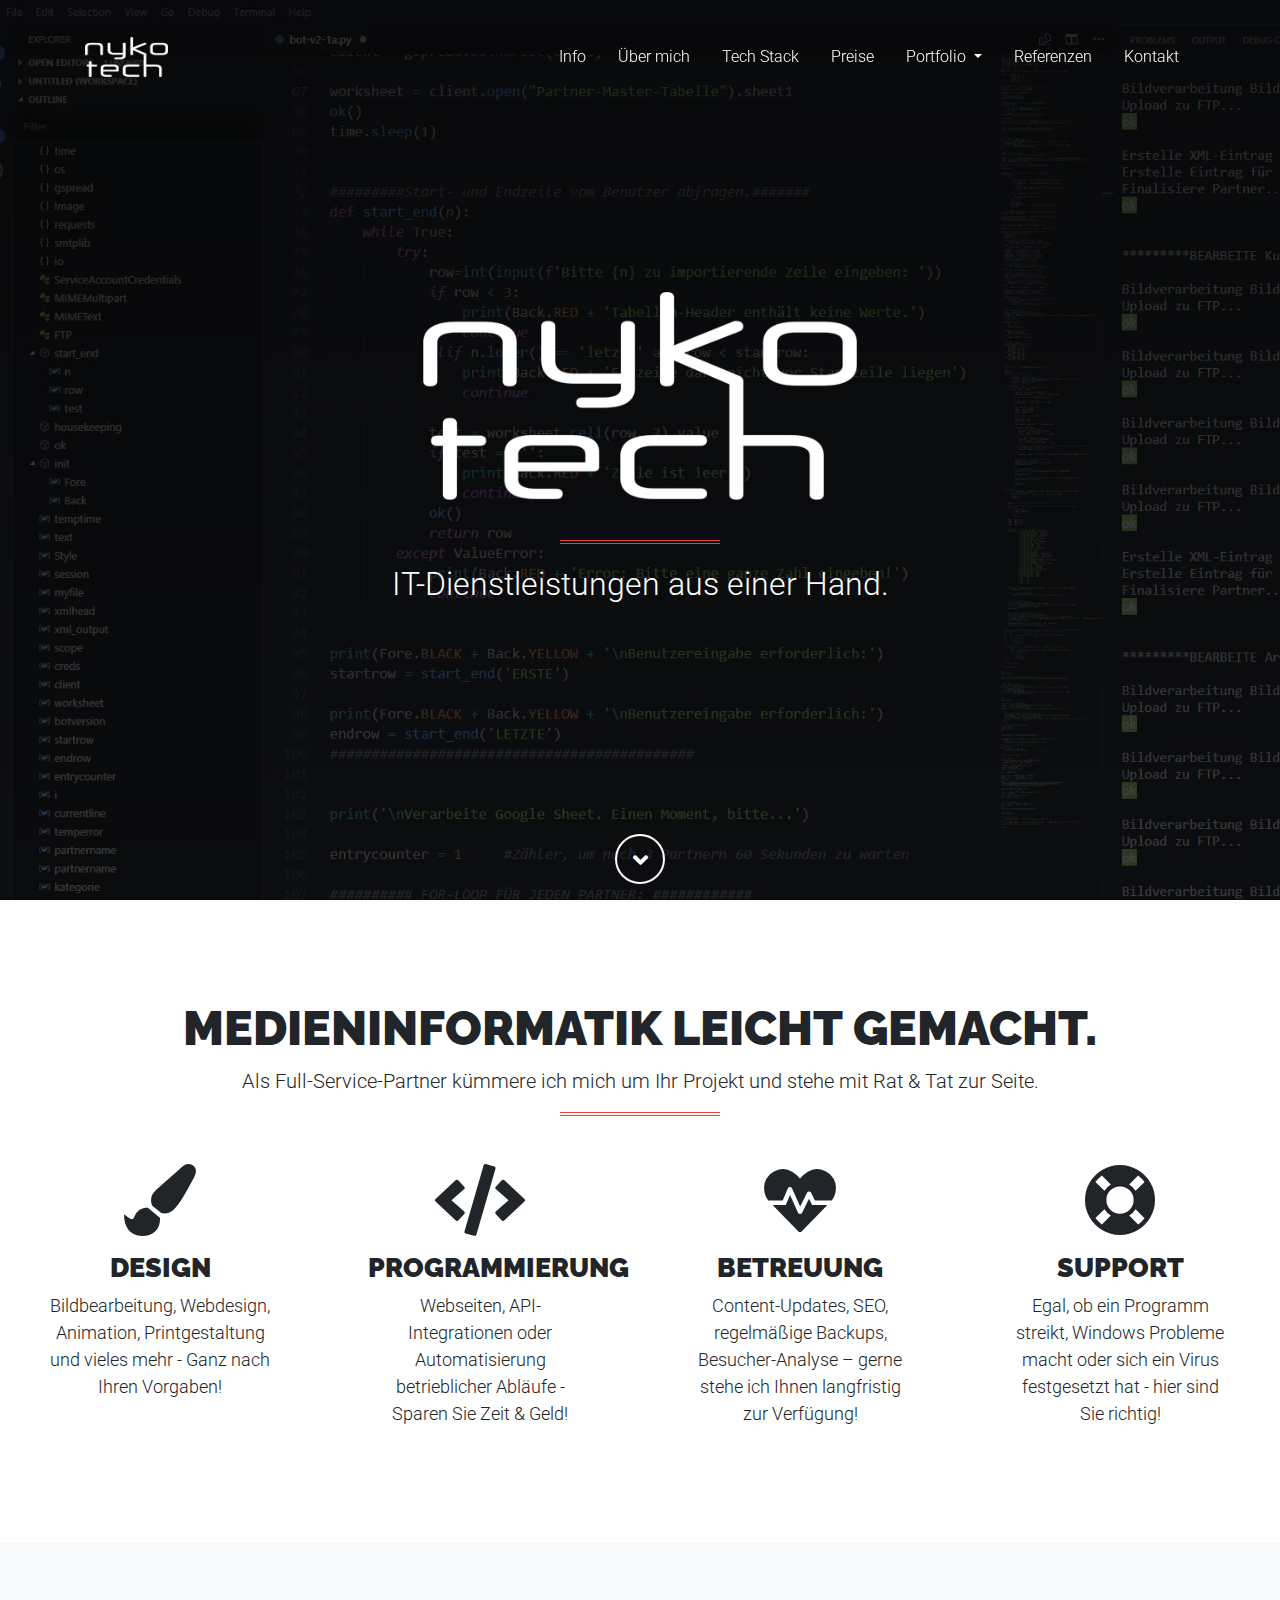
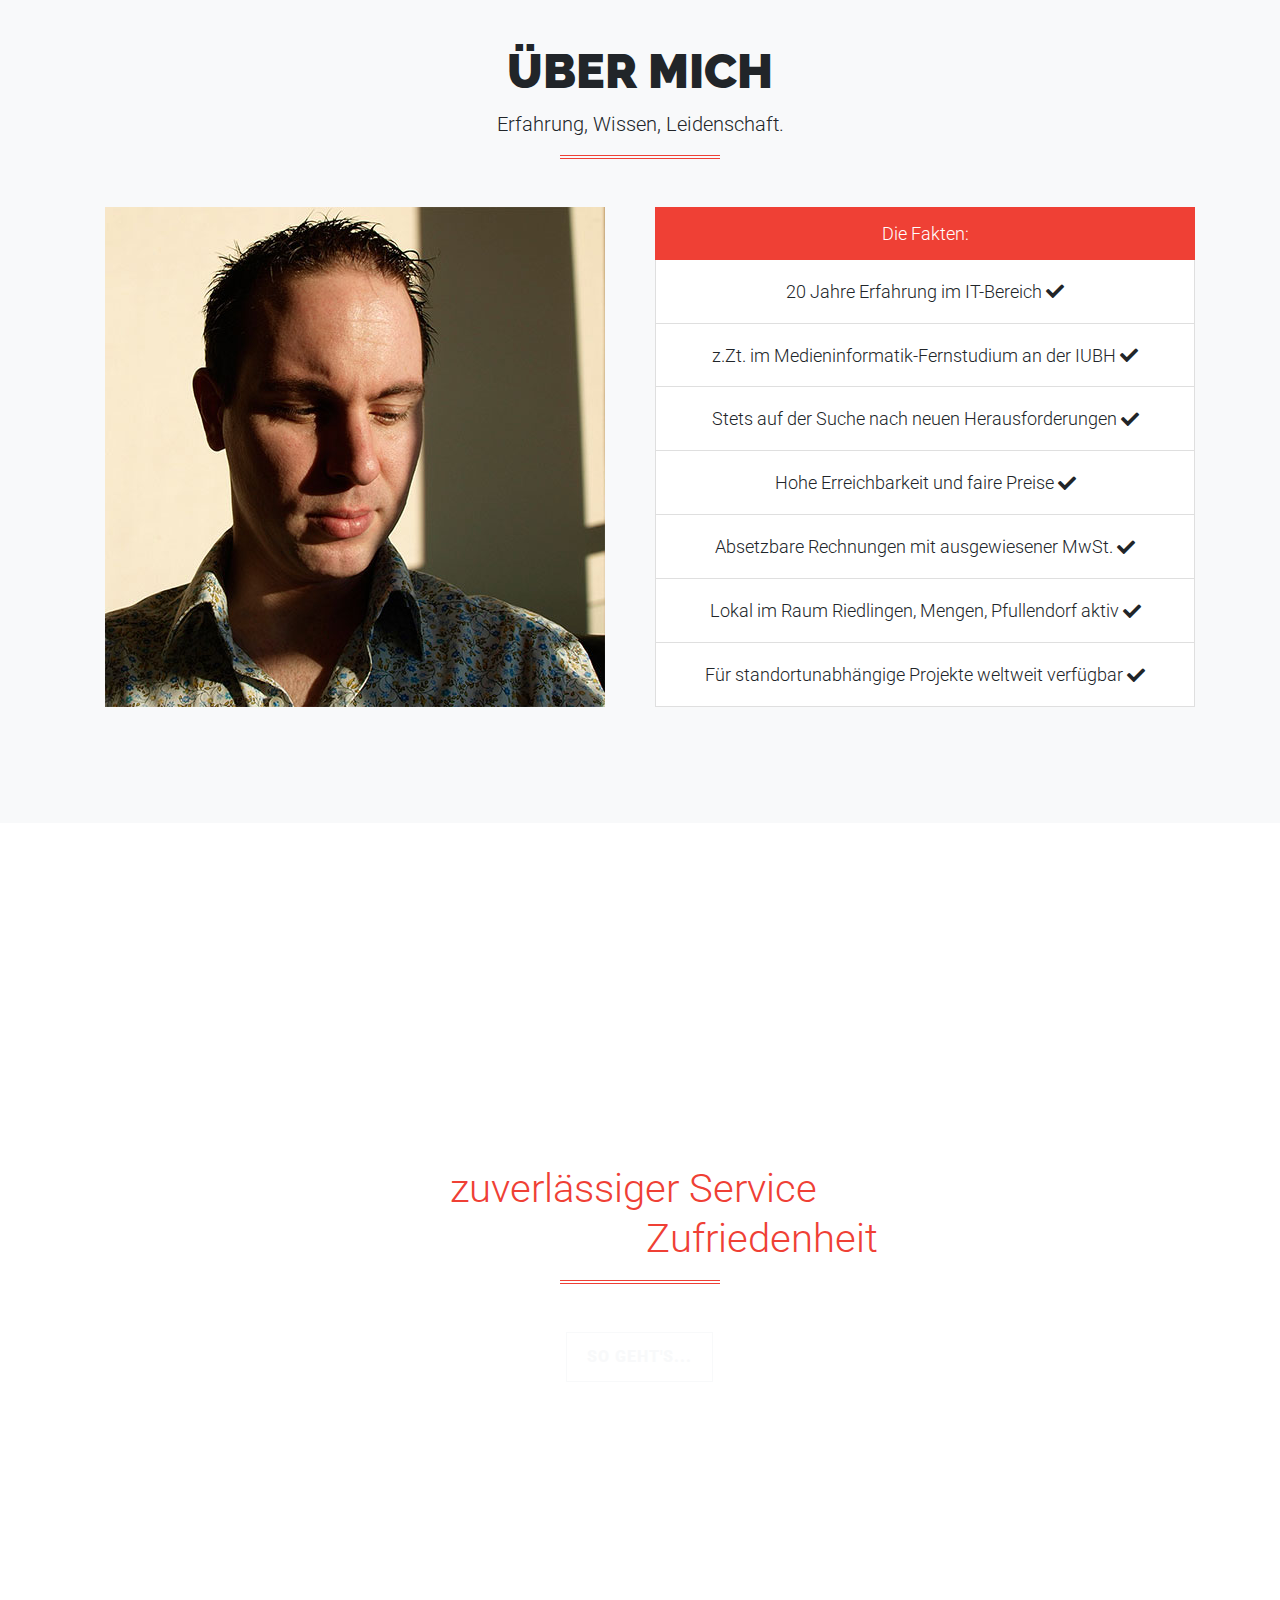
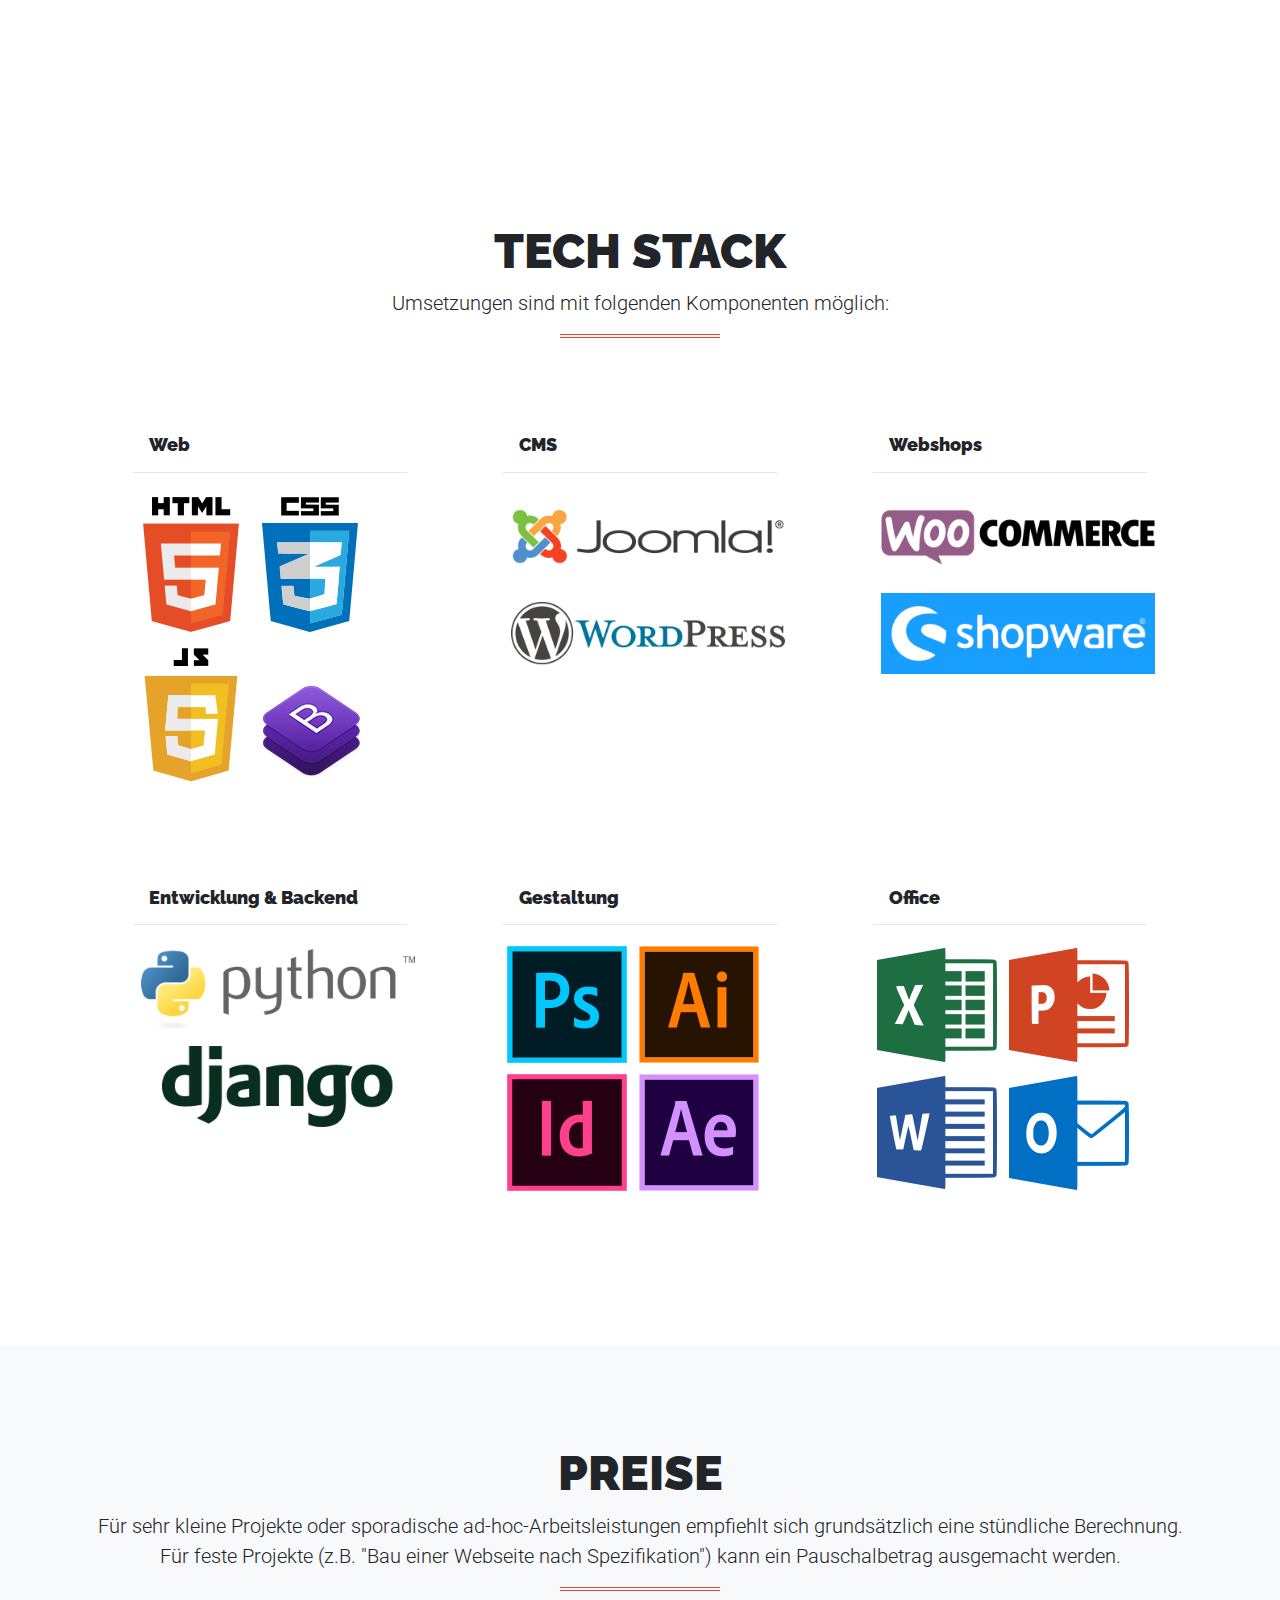
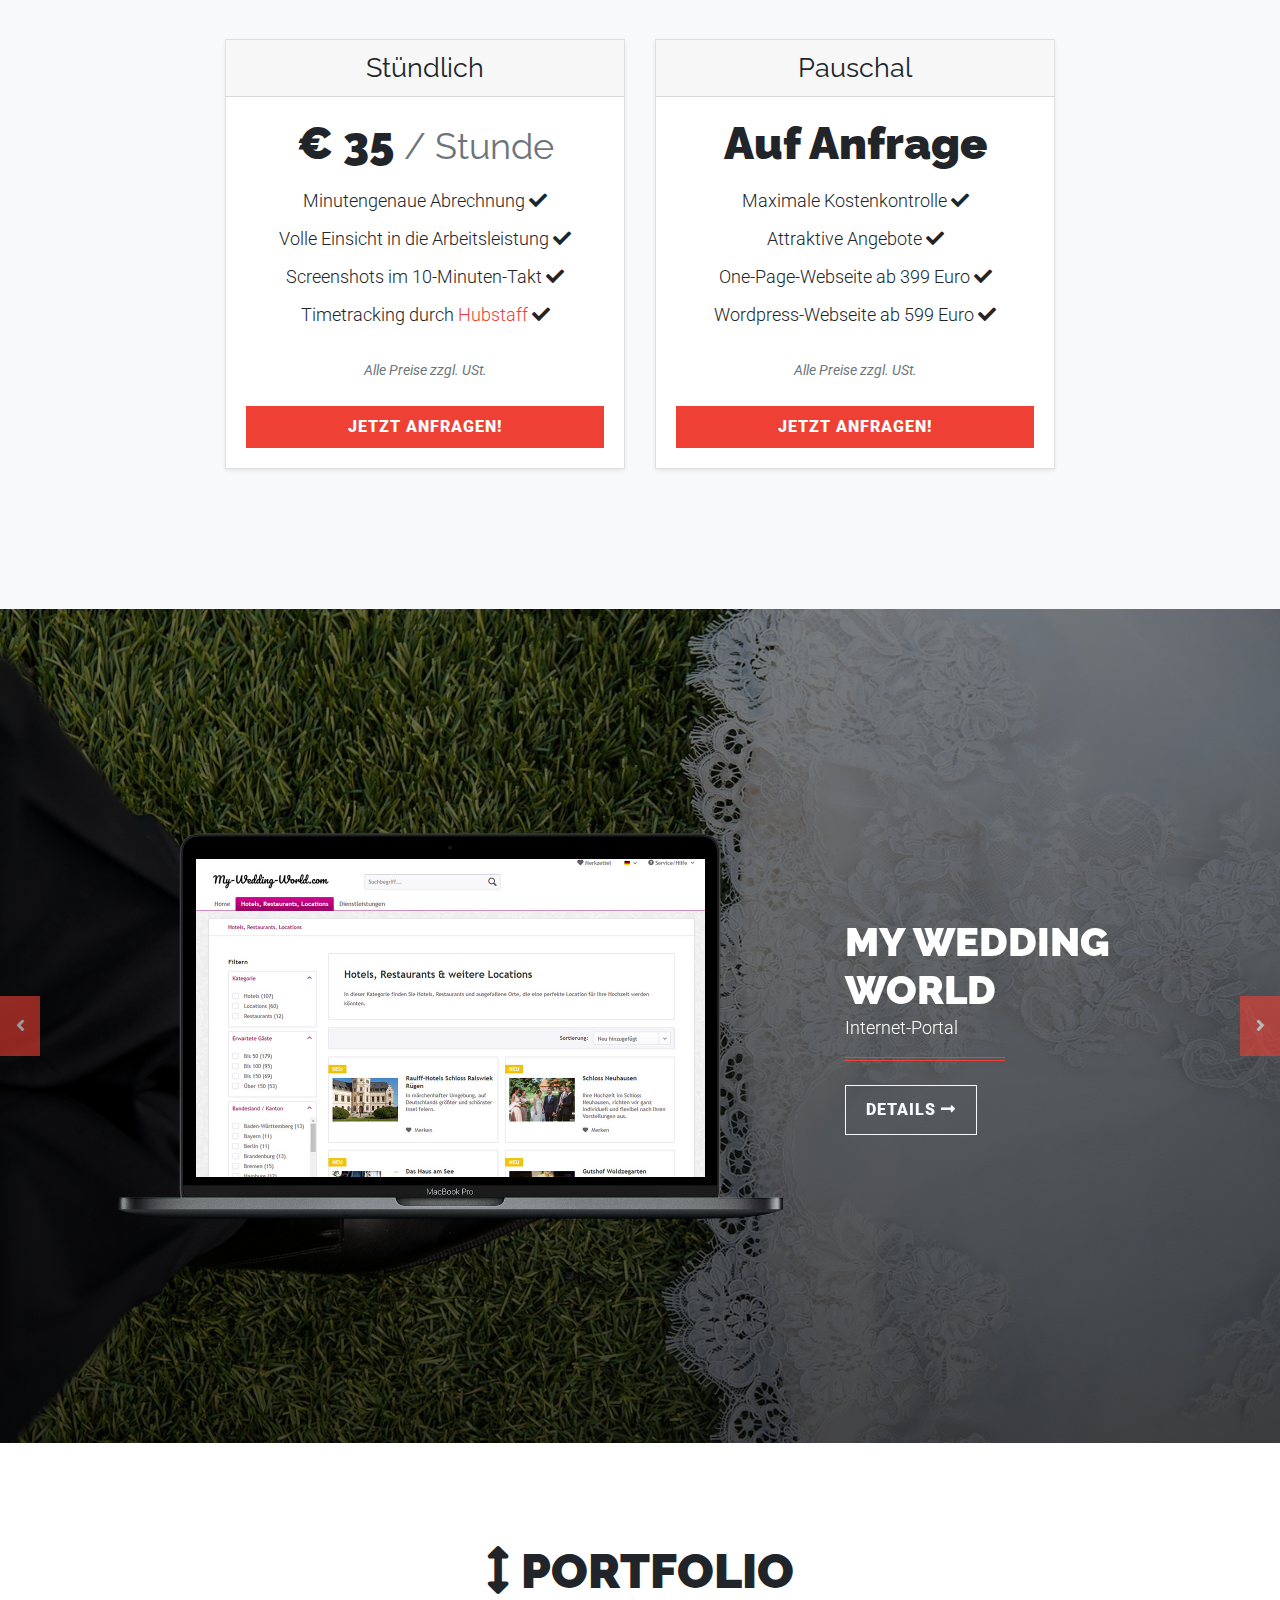
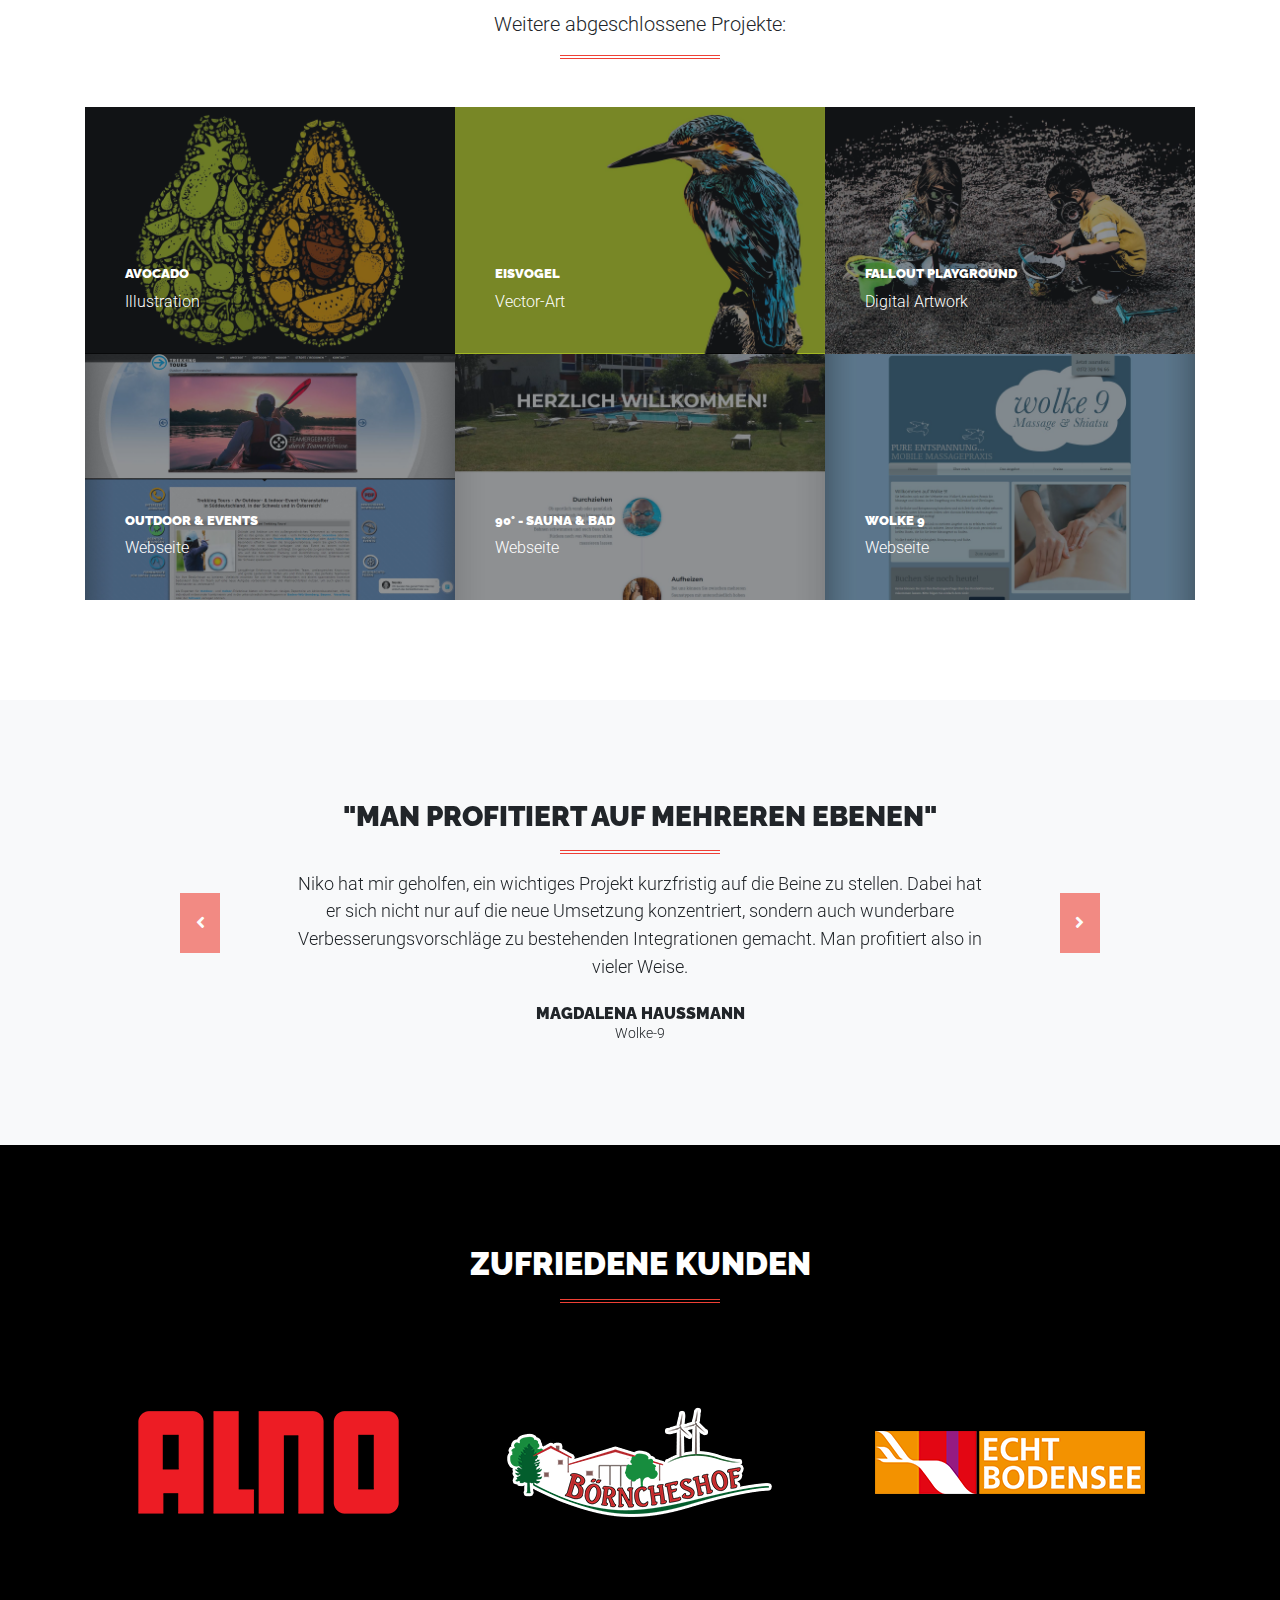
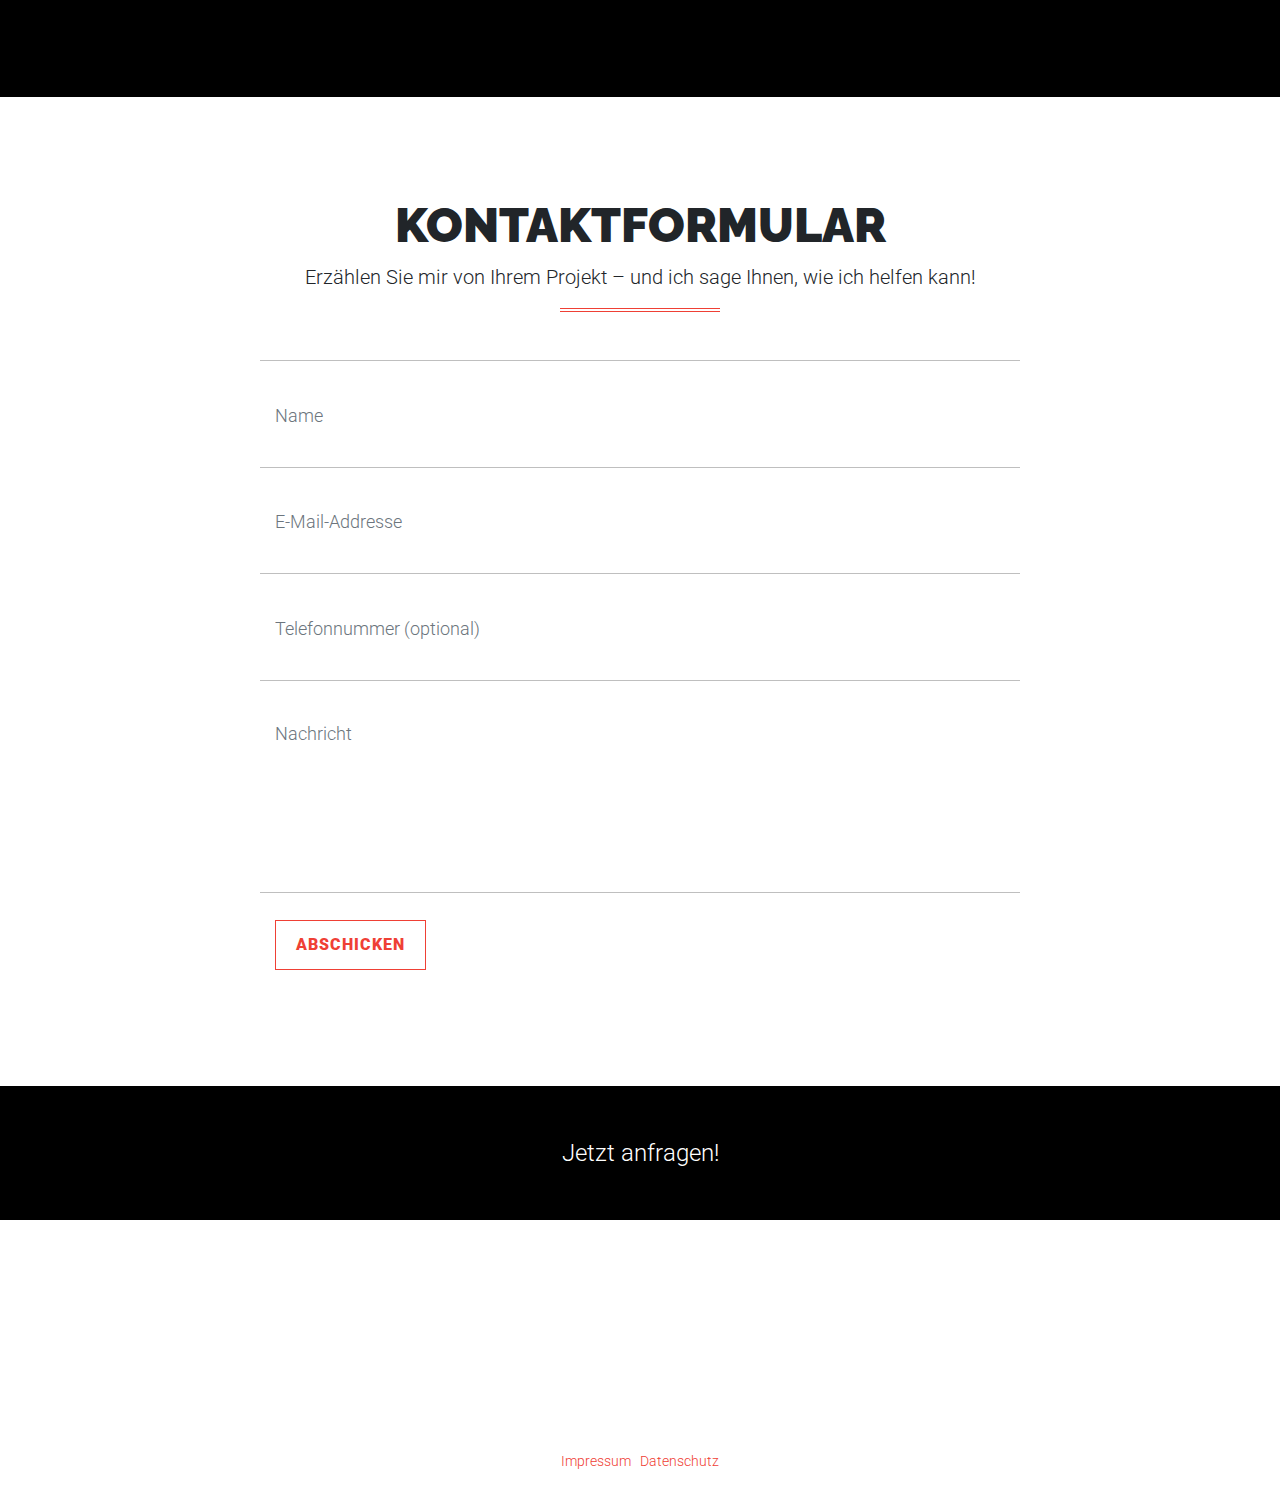
==== commit 93d256b7: "Replacing TT partner logo" ====
--- a/index.html
+++ b/index.html
@@ -638,10 +638,10 @@
         </div>
         <!-- Portfolio Grid - Item 4 -->
         <div class="col-lg-6 col-xl-4">
-          <a class="portfolio-grid-item" href="img/portfolio/grid/4.jpg" data-fancybox="gallery" data-caption="Trekking Tours &bull; Webseite">
+          <a class="portfolio-grid-item" href="img/portfolio/grid/4.jpg" data-fancybox="gallery" data-caption="Outdoor & Events &bull; Webseite">
             <span class="caption">
               <span class="caption-content">
-                <h2>Trekking Tours</h2>
+                <h2>Outdoor & Events</h2>
                 <p class="mb-0">Webseite</p>
               </span>
             </span>
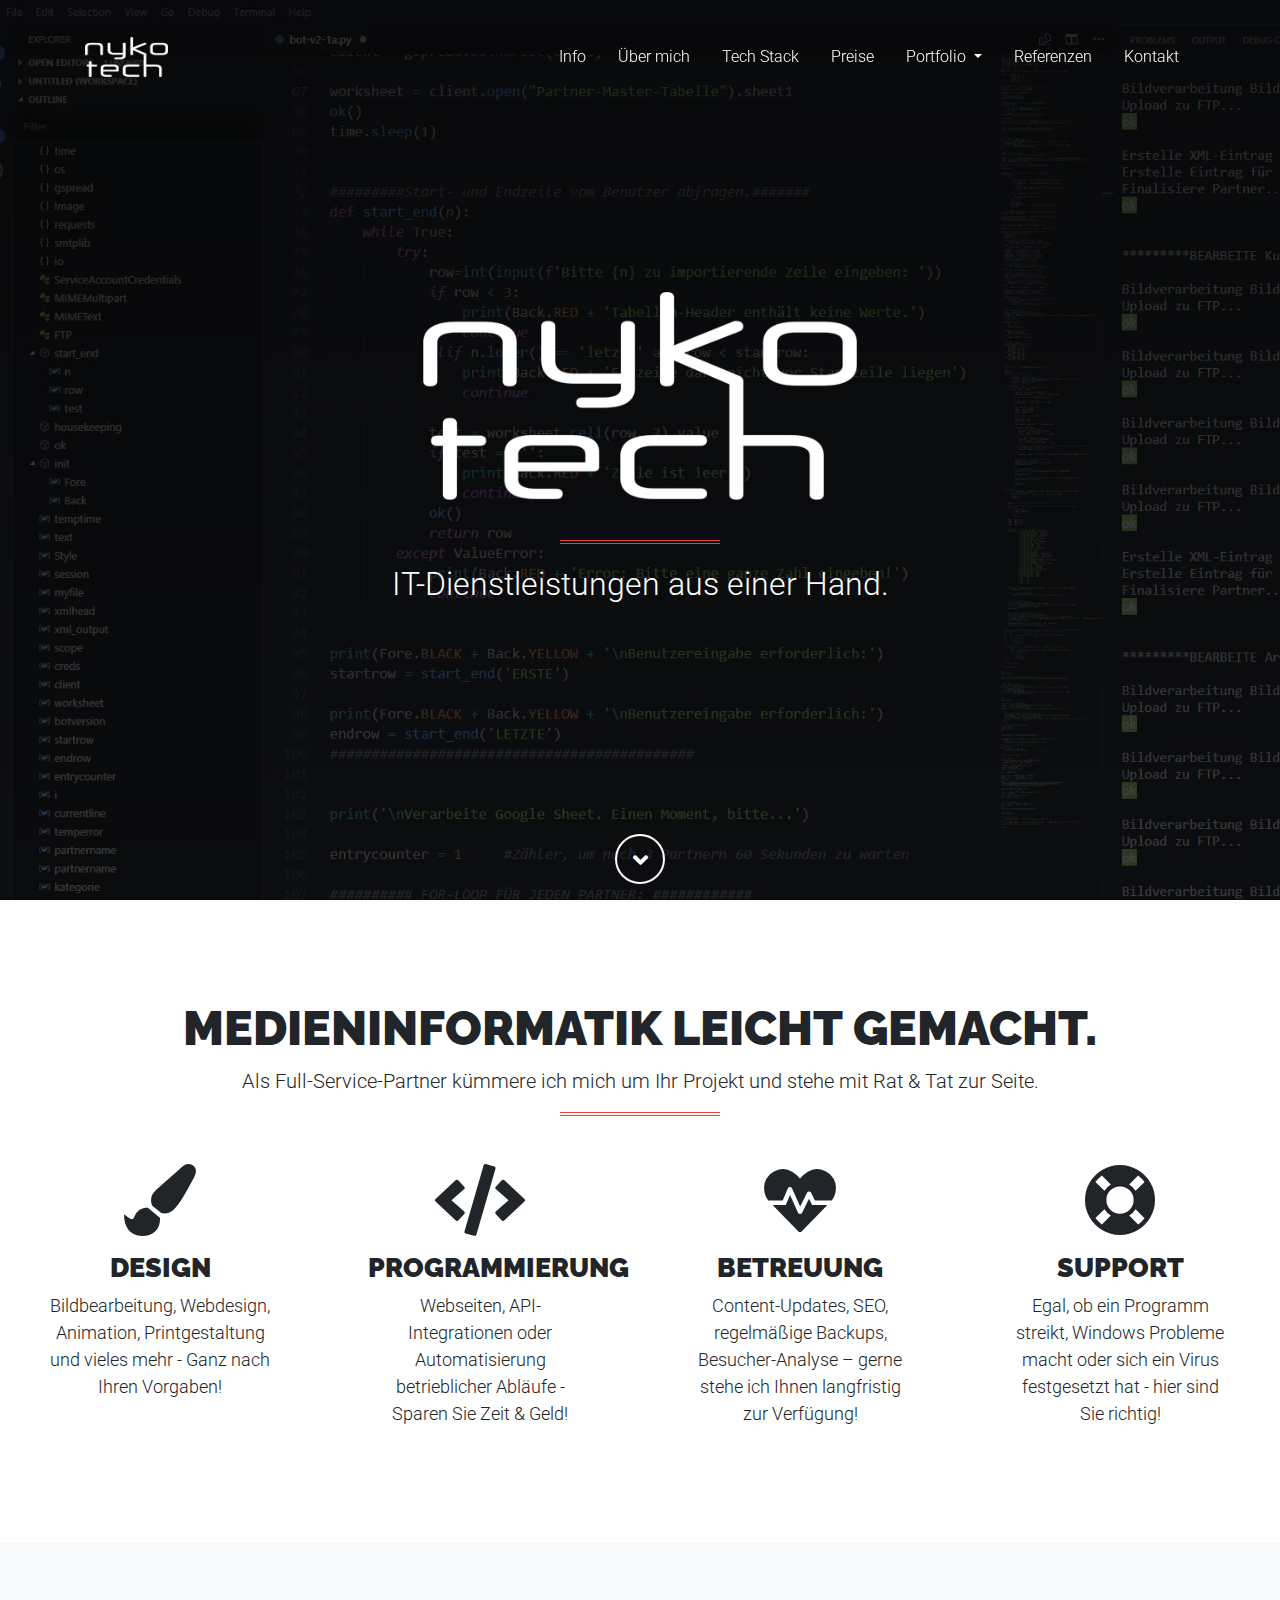
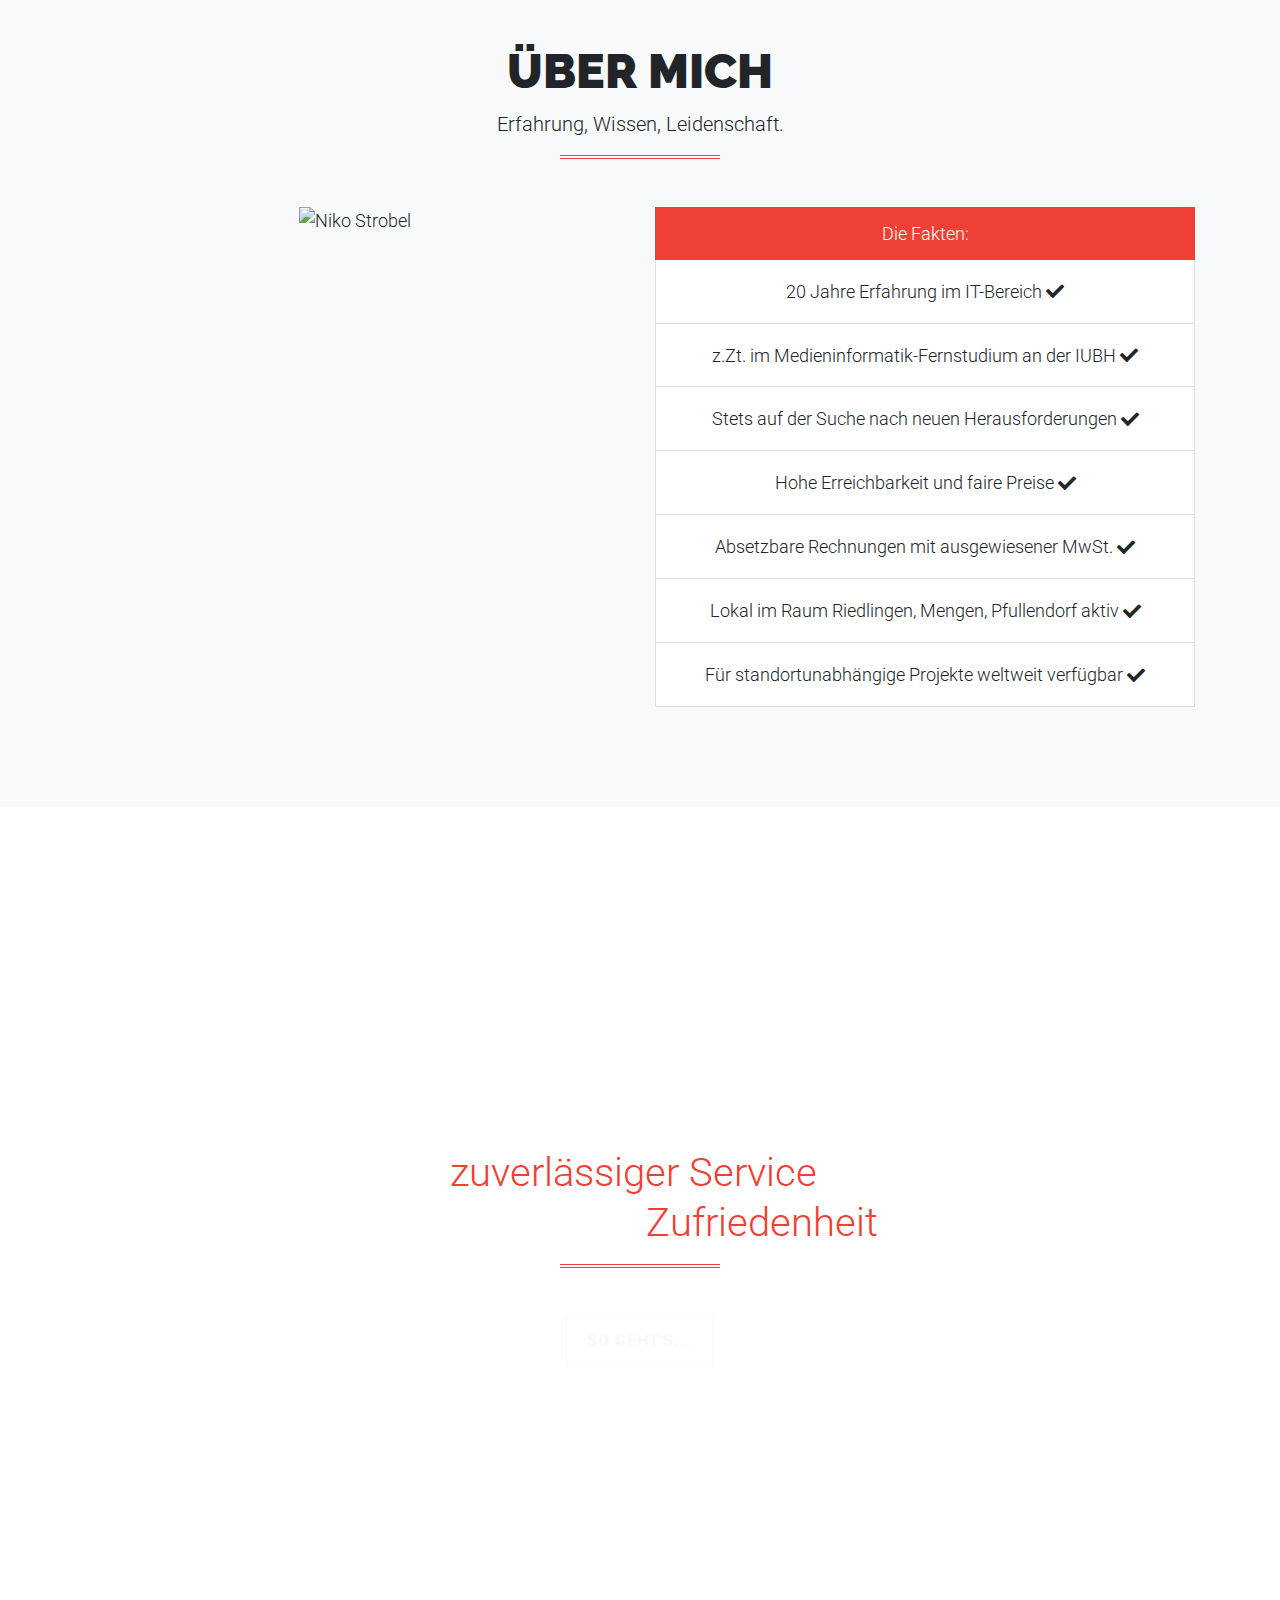
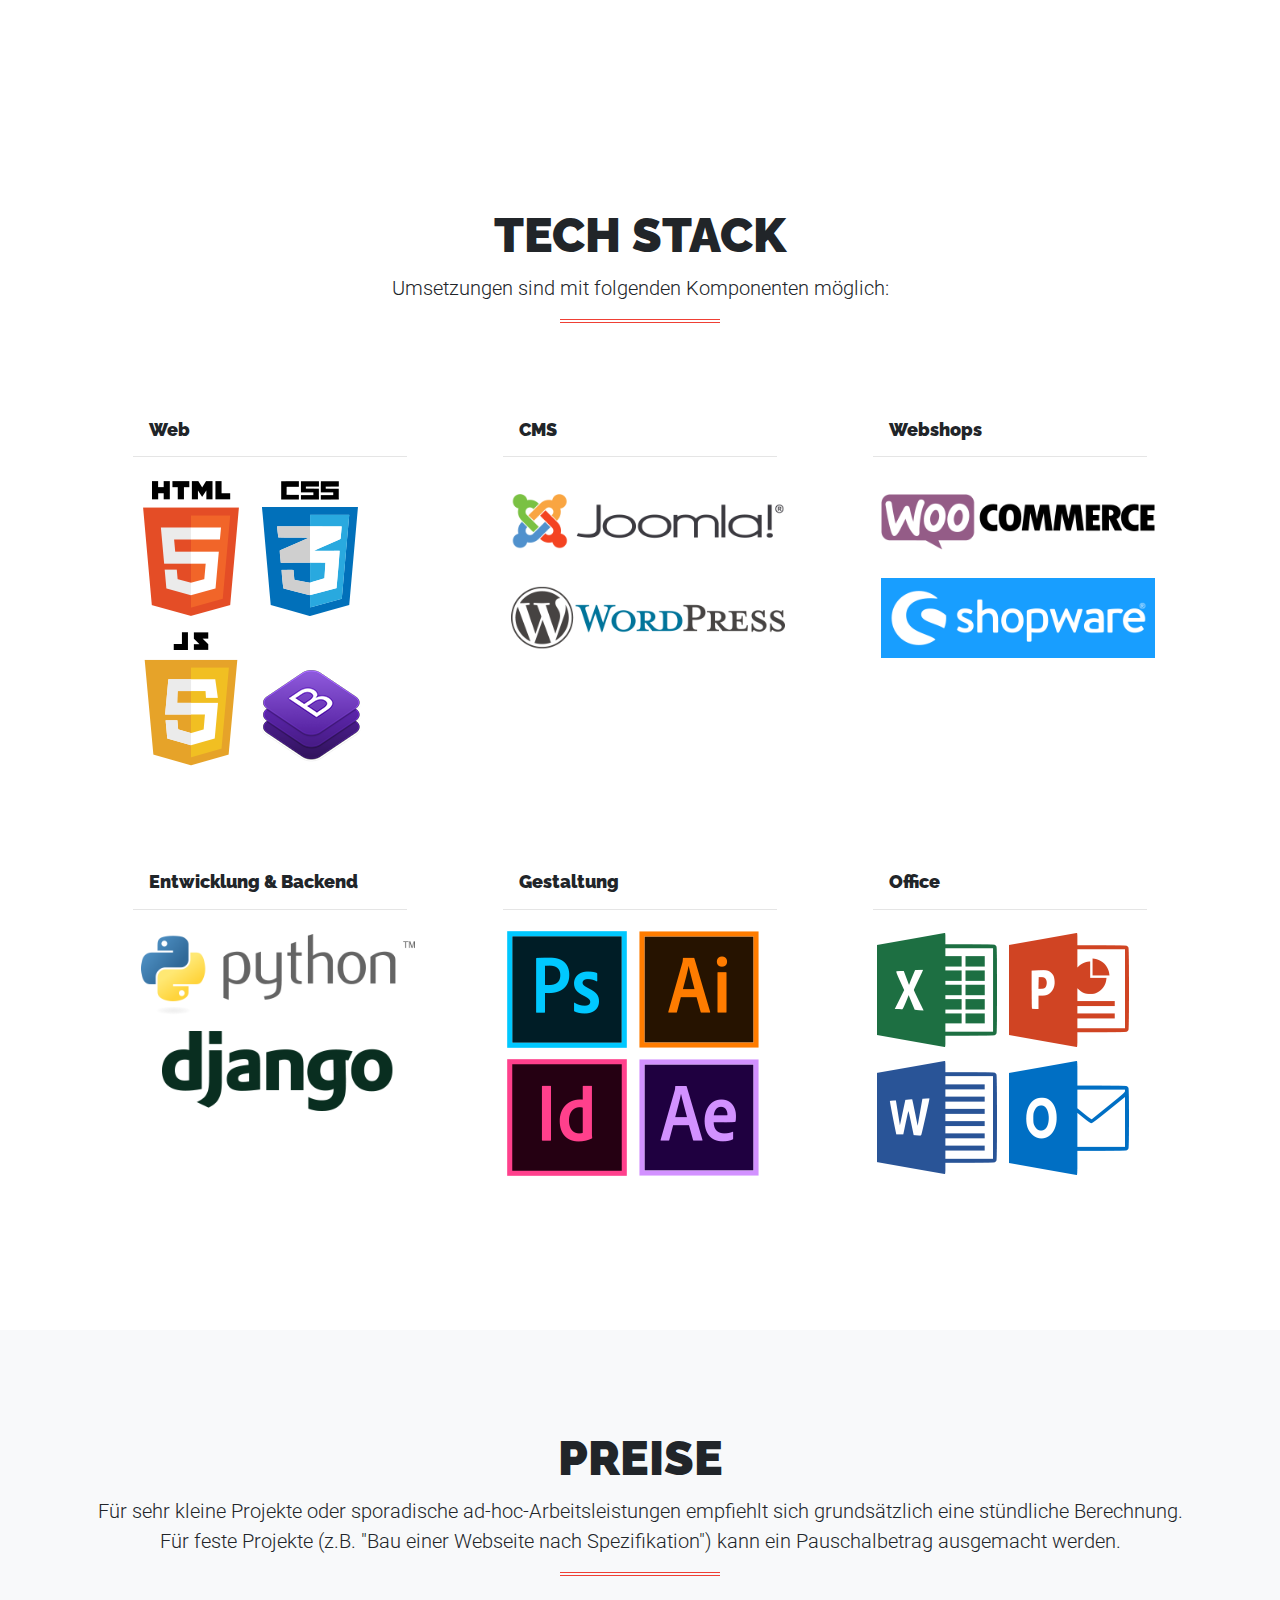
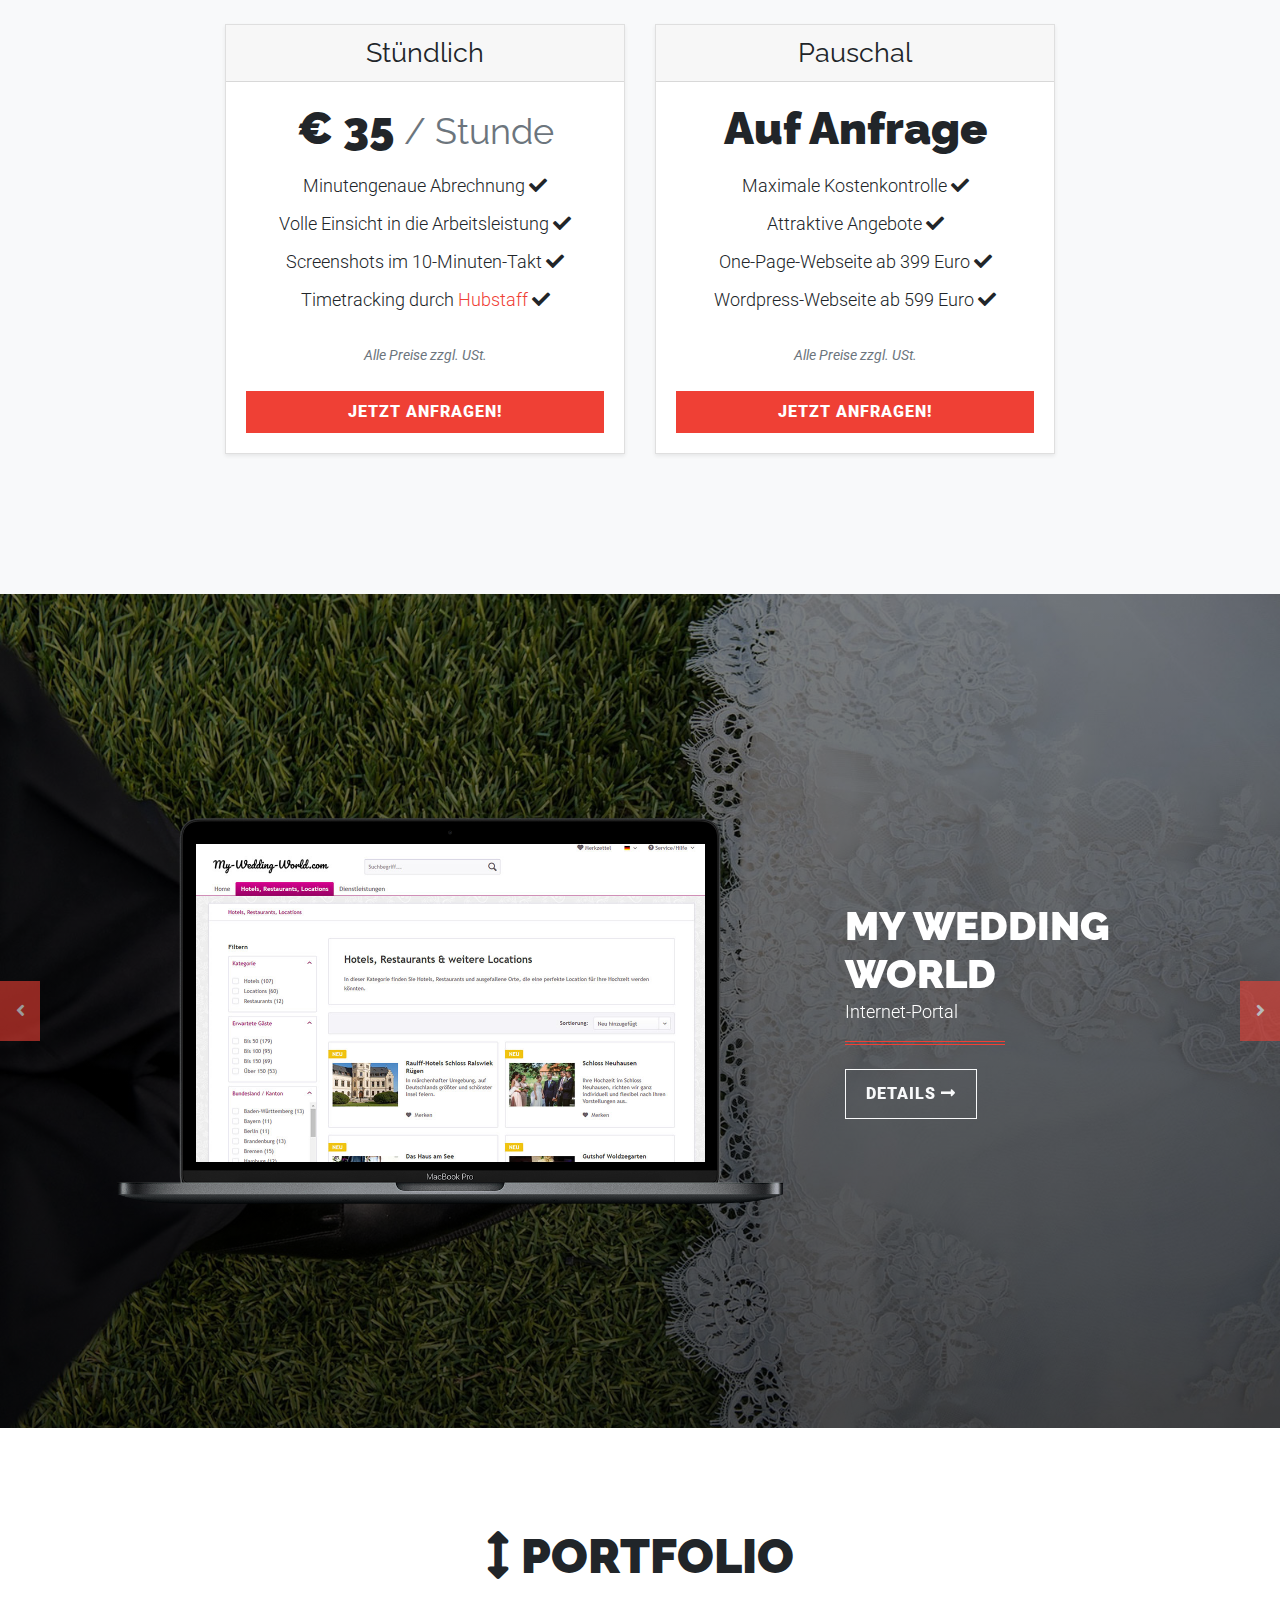
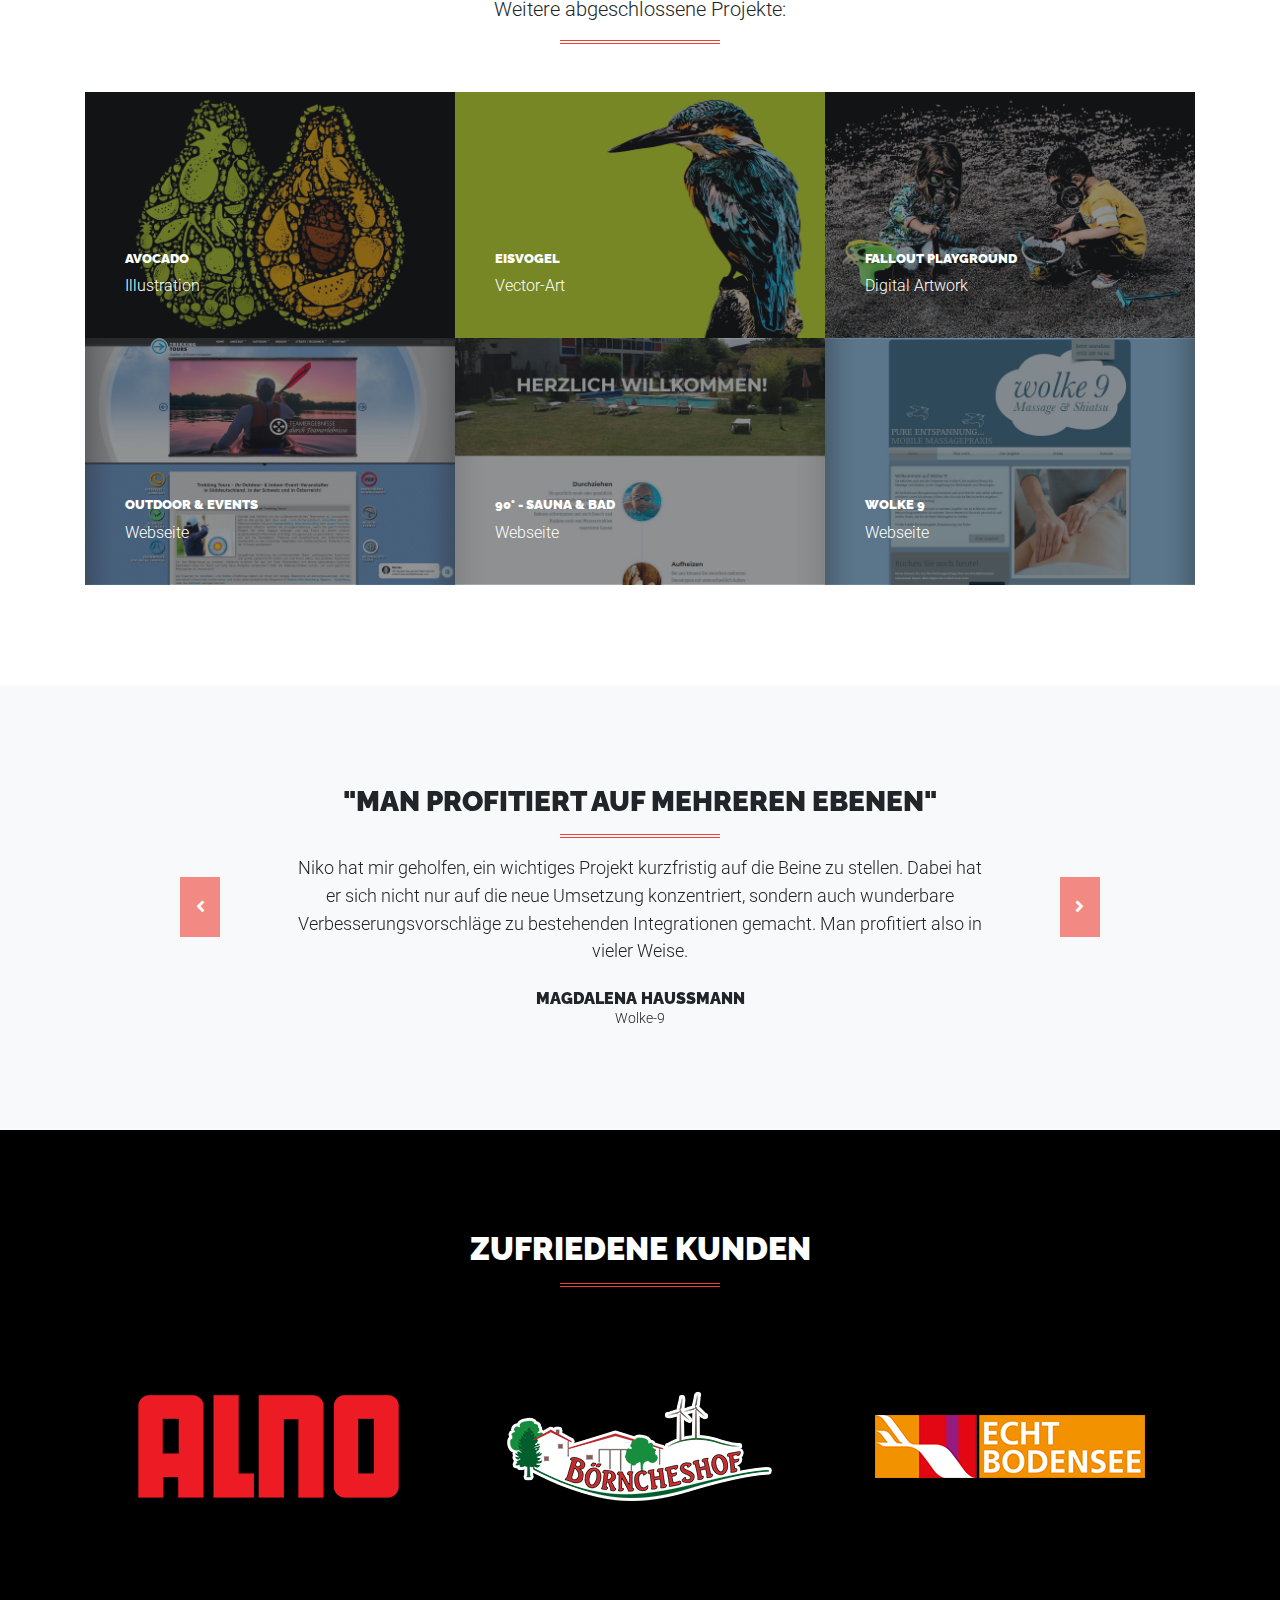
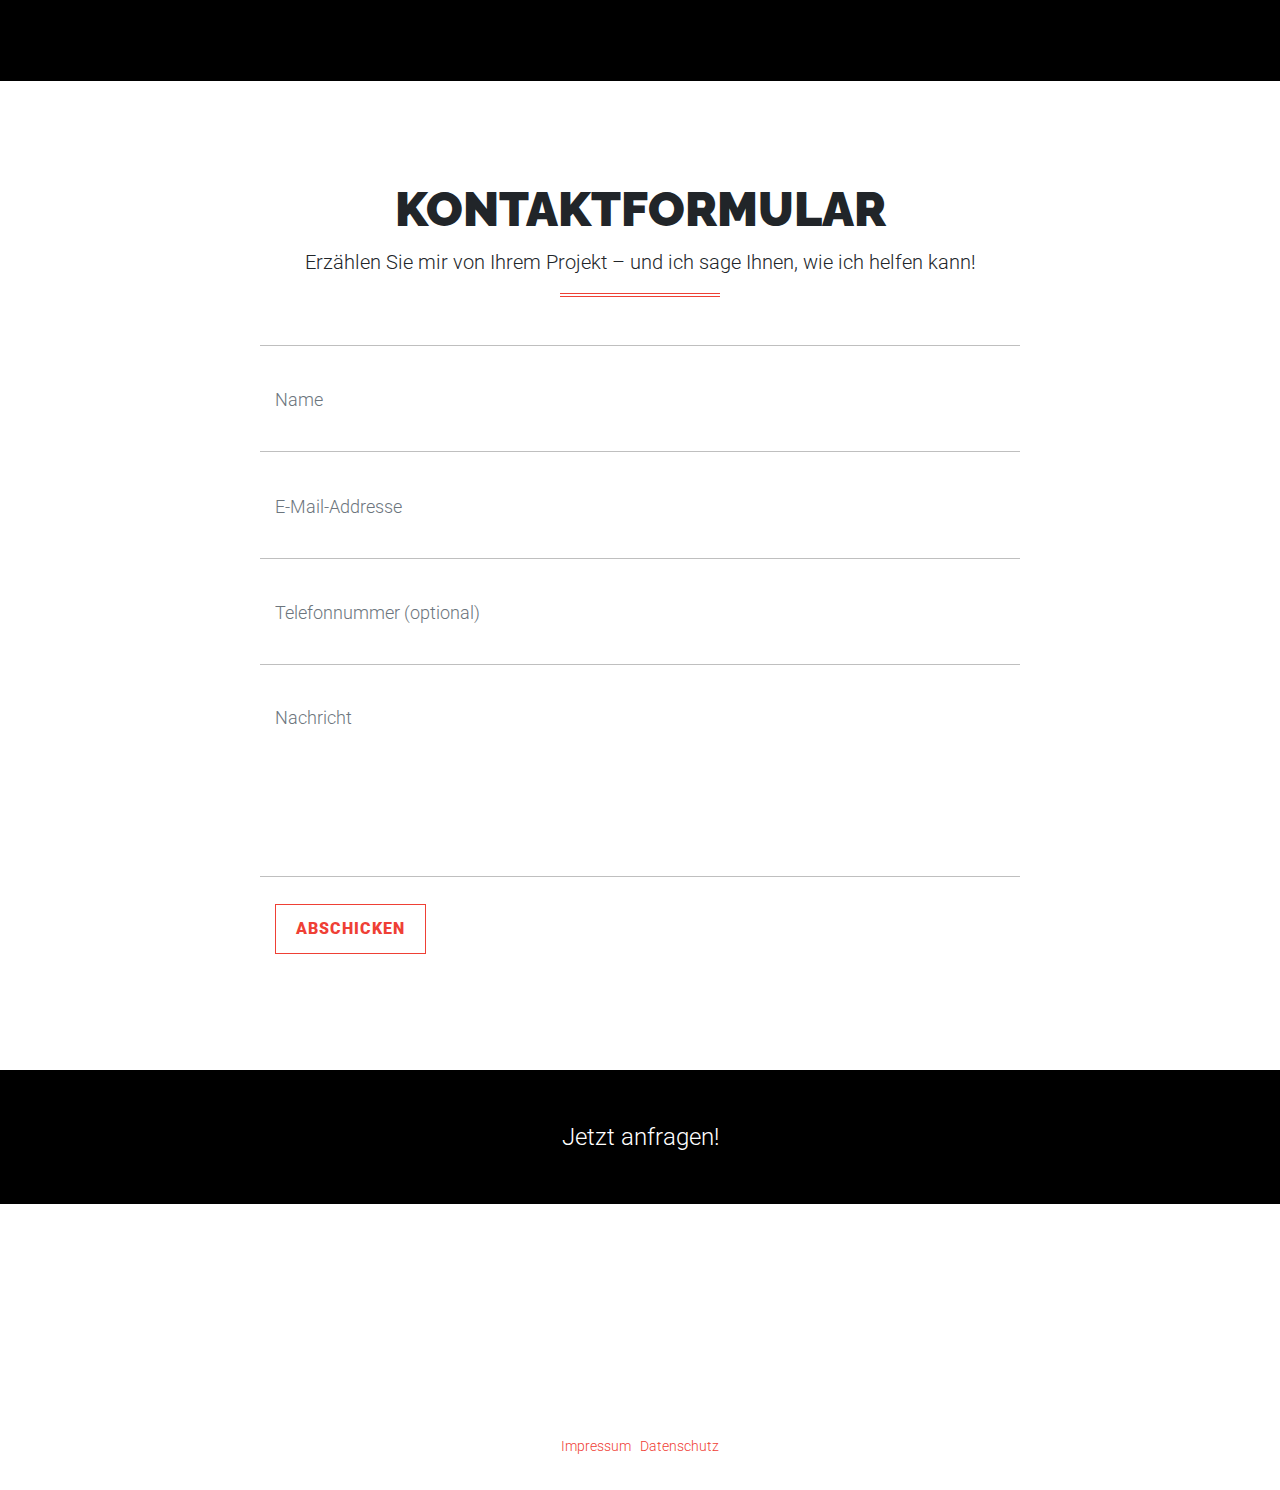
==== commit ee3e9446: "photo update" ====
--- a/index.html
+++ b/index.html
@@ -170,7 +170,7 @@
 
       <div class="row">
         <div class="col-lg-6">
-          <img src="img/niko-strobel.jpg" alt="Niko Strobel" class="img-fluid mb-3">
+          <img src="img/niko--strobel.jpg" alt="Niko Strobel" class="img-fluid mb-3">
         </div>
 
         <div class="col-lg-6">
@@ -747,8 +747,8 @@
         <div><img src="img/kunden-logos/logo-05.png" class="mx-auto d-block"></div>
         <div><img src="img/kunden-logos/logo-06.png" class="mx-auto d-block"></div>
         <div><img src="img/kunden-logos/logo-07.png" class="mx-auto d-block"></div>
+        <div><img src="img/kunden-logos/logo-09-w.png" class="mx-auto d-block"></div>
         <div><img src="img/kunden-logos/logo-08.png" class="mx-auto d-block"></div>
-        <div><img src="img/kunden-logos/logo-09-w.png" class="mx-auto d-block"></div>
         <div><img src="img/kunden-logos/logo-10.png" class="mx-auto d-block"></div>
       </div>
     </div>
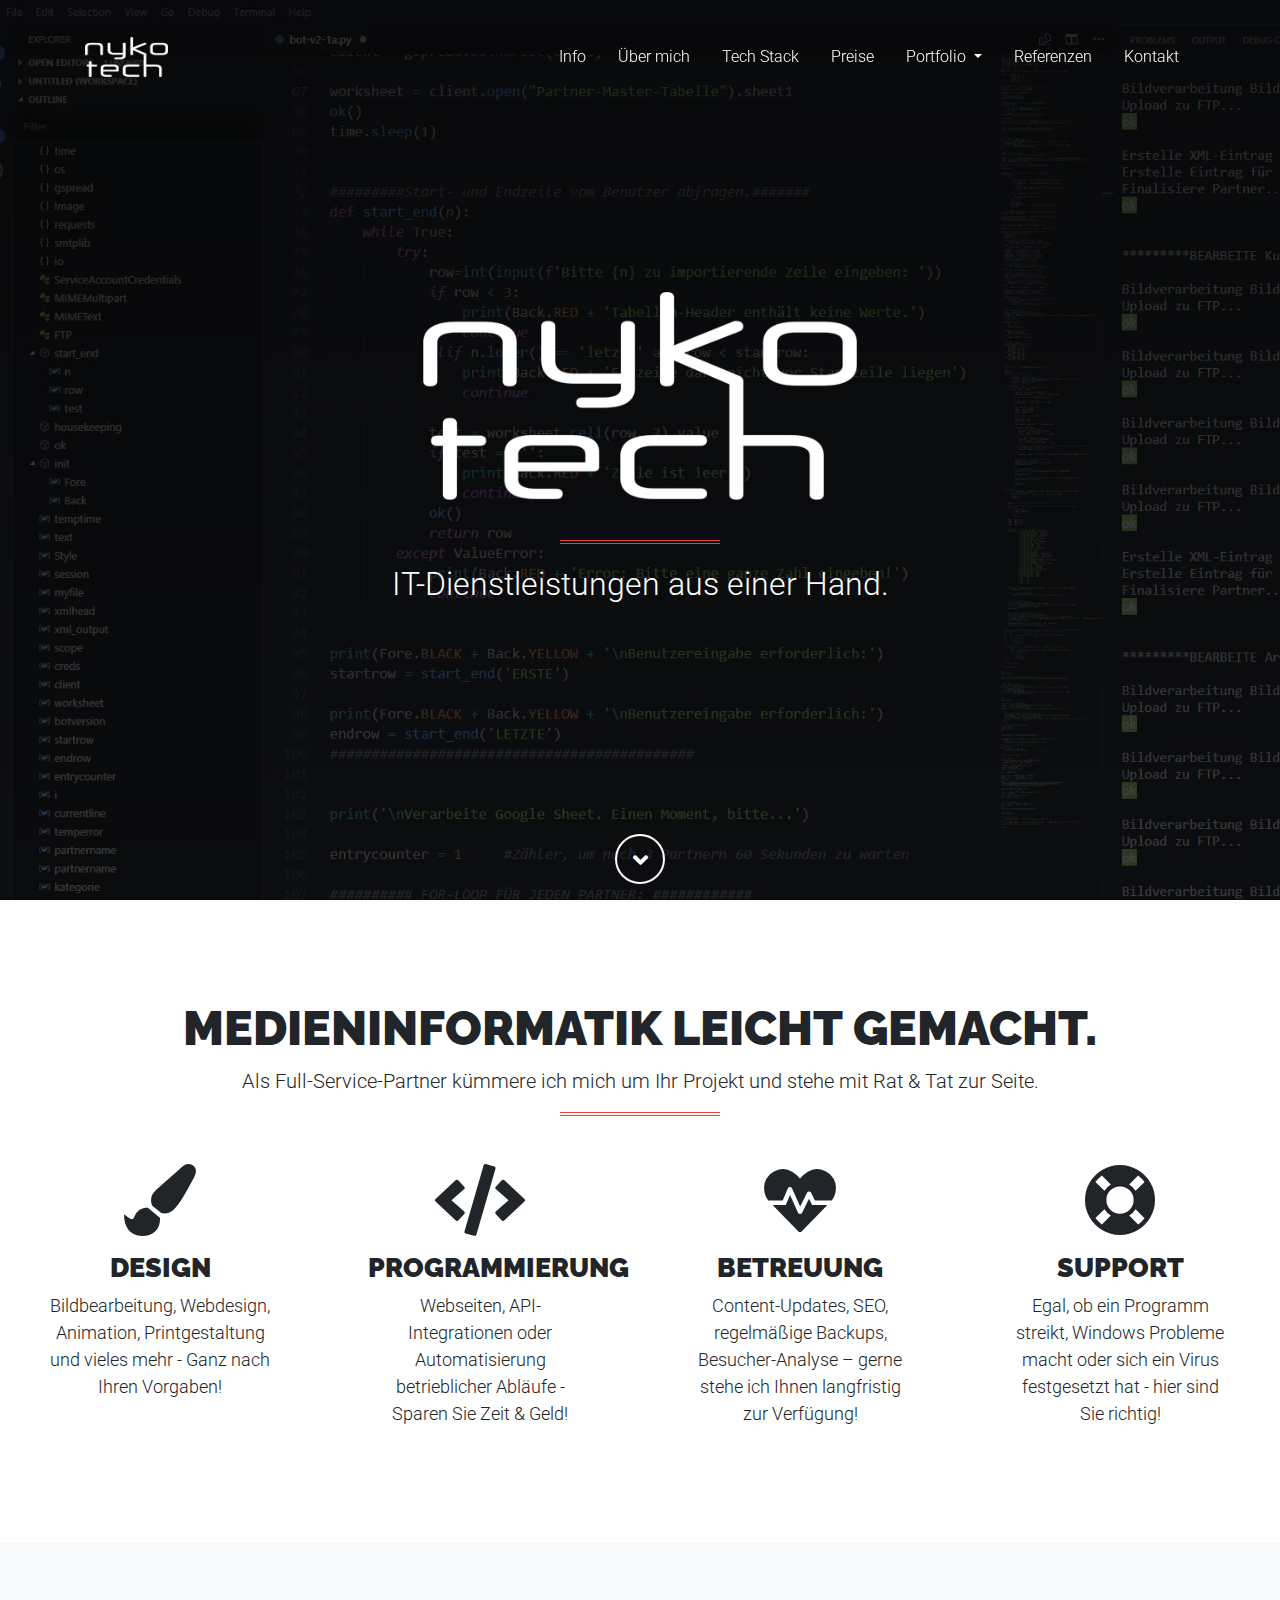
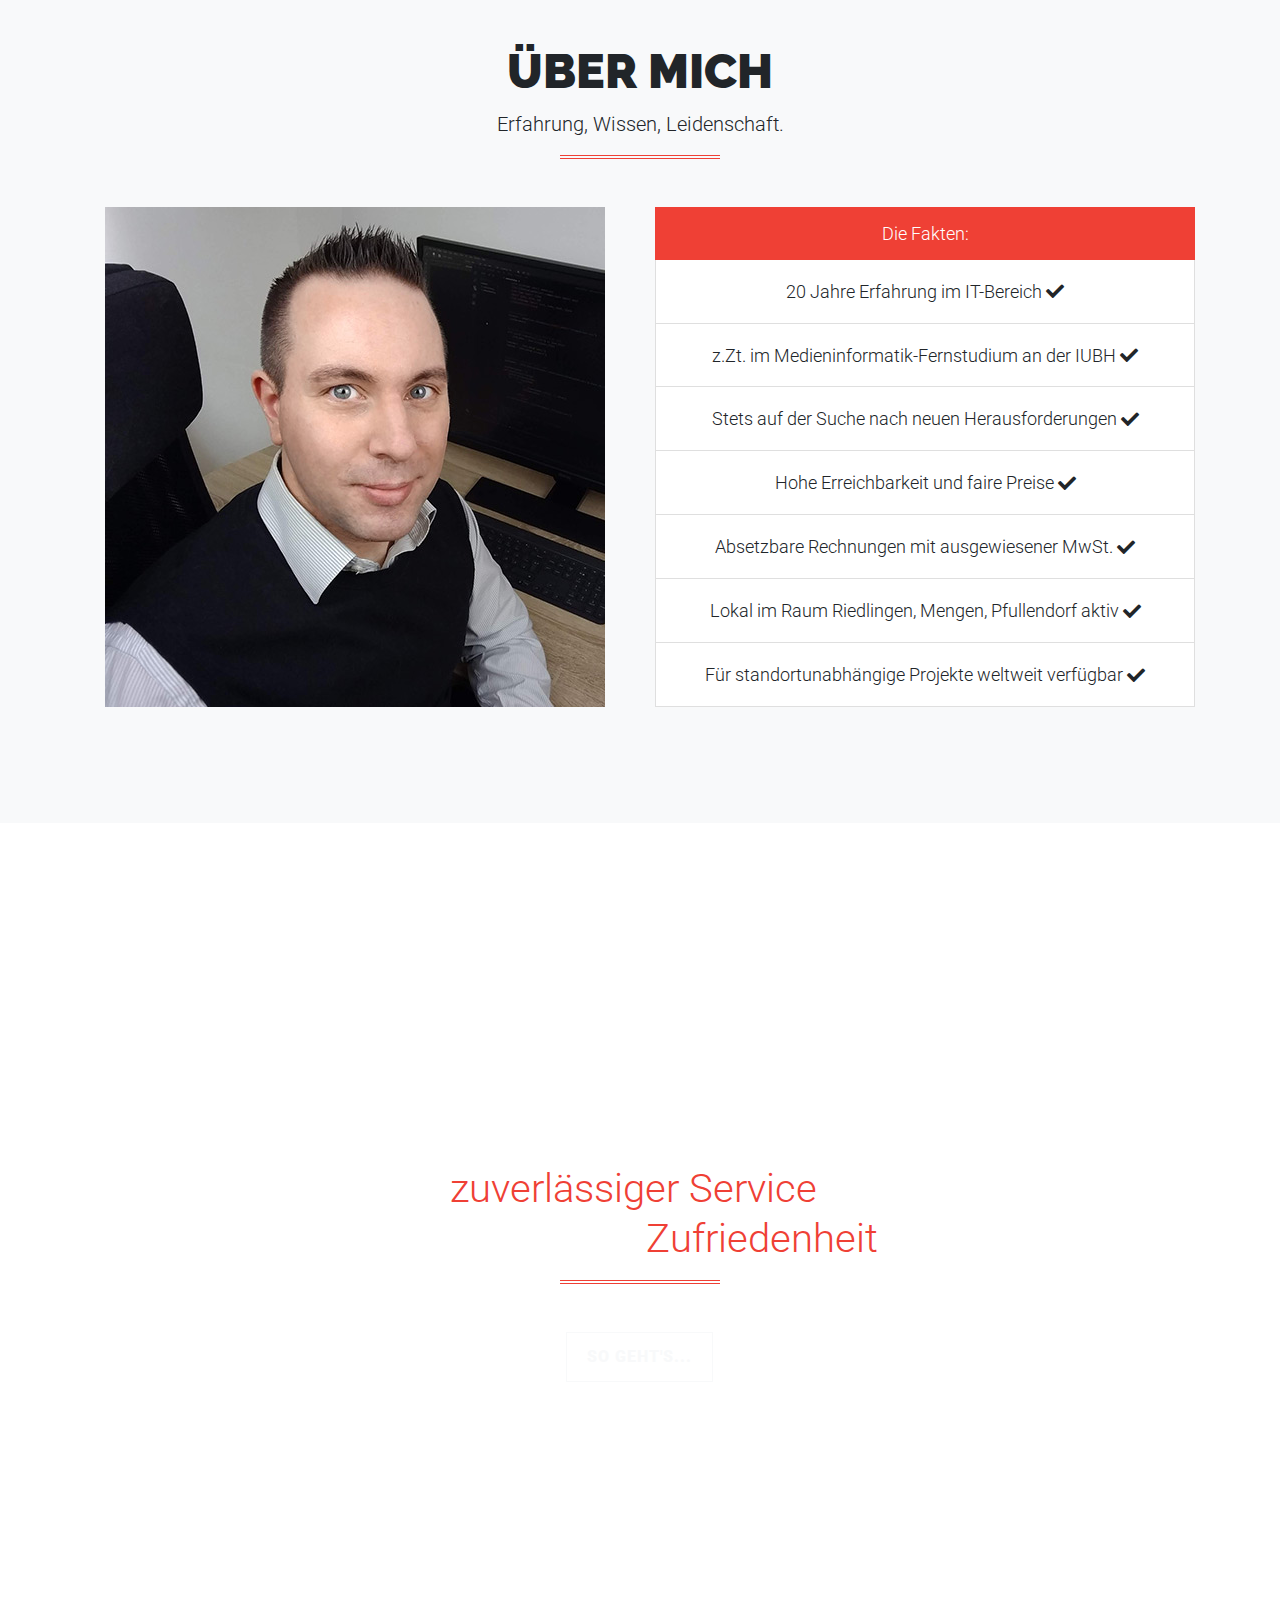
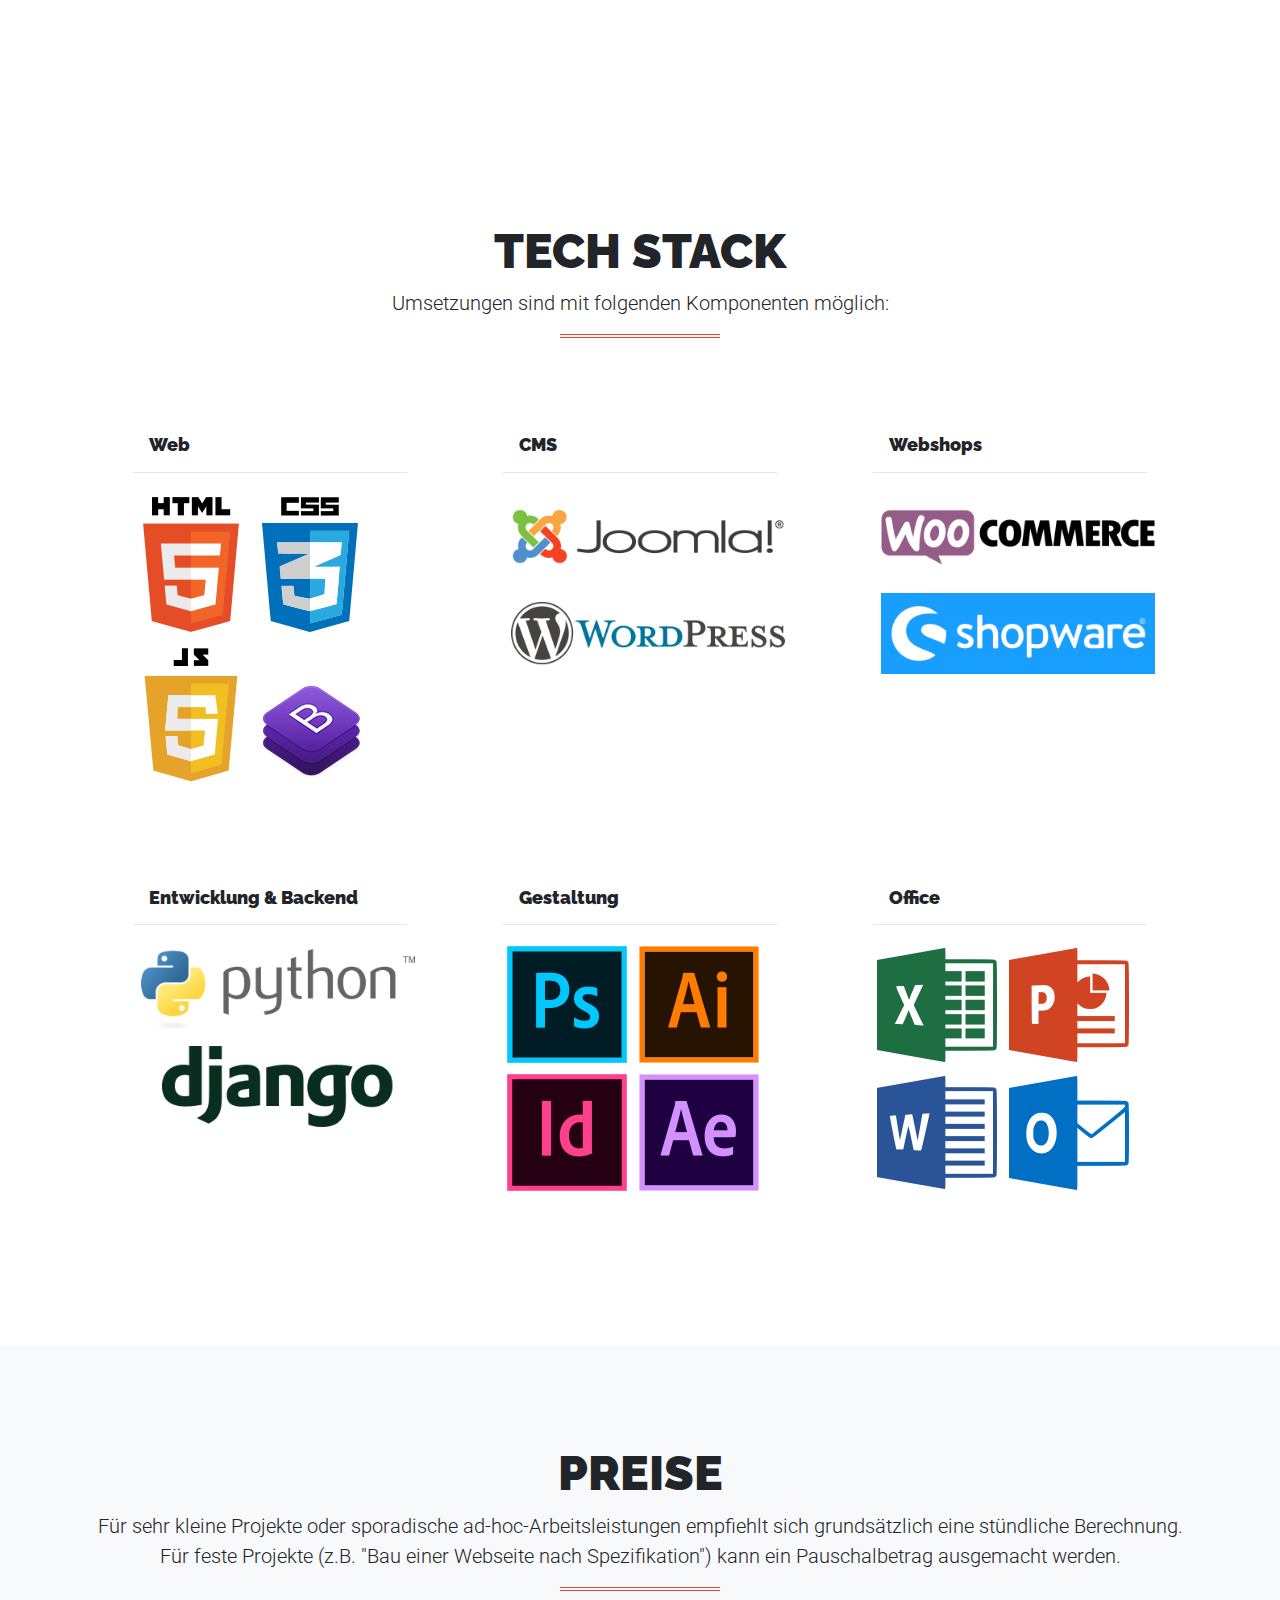
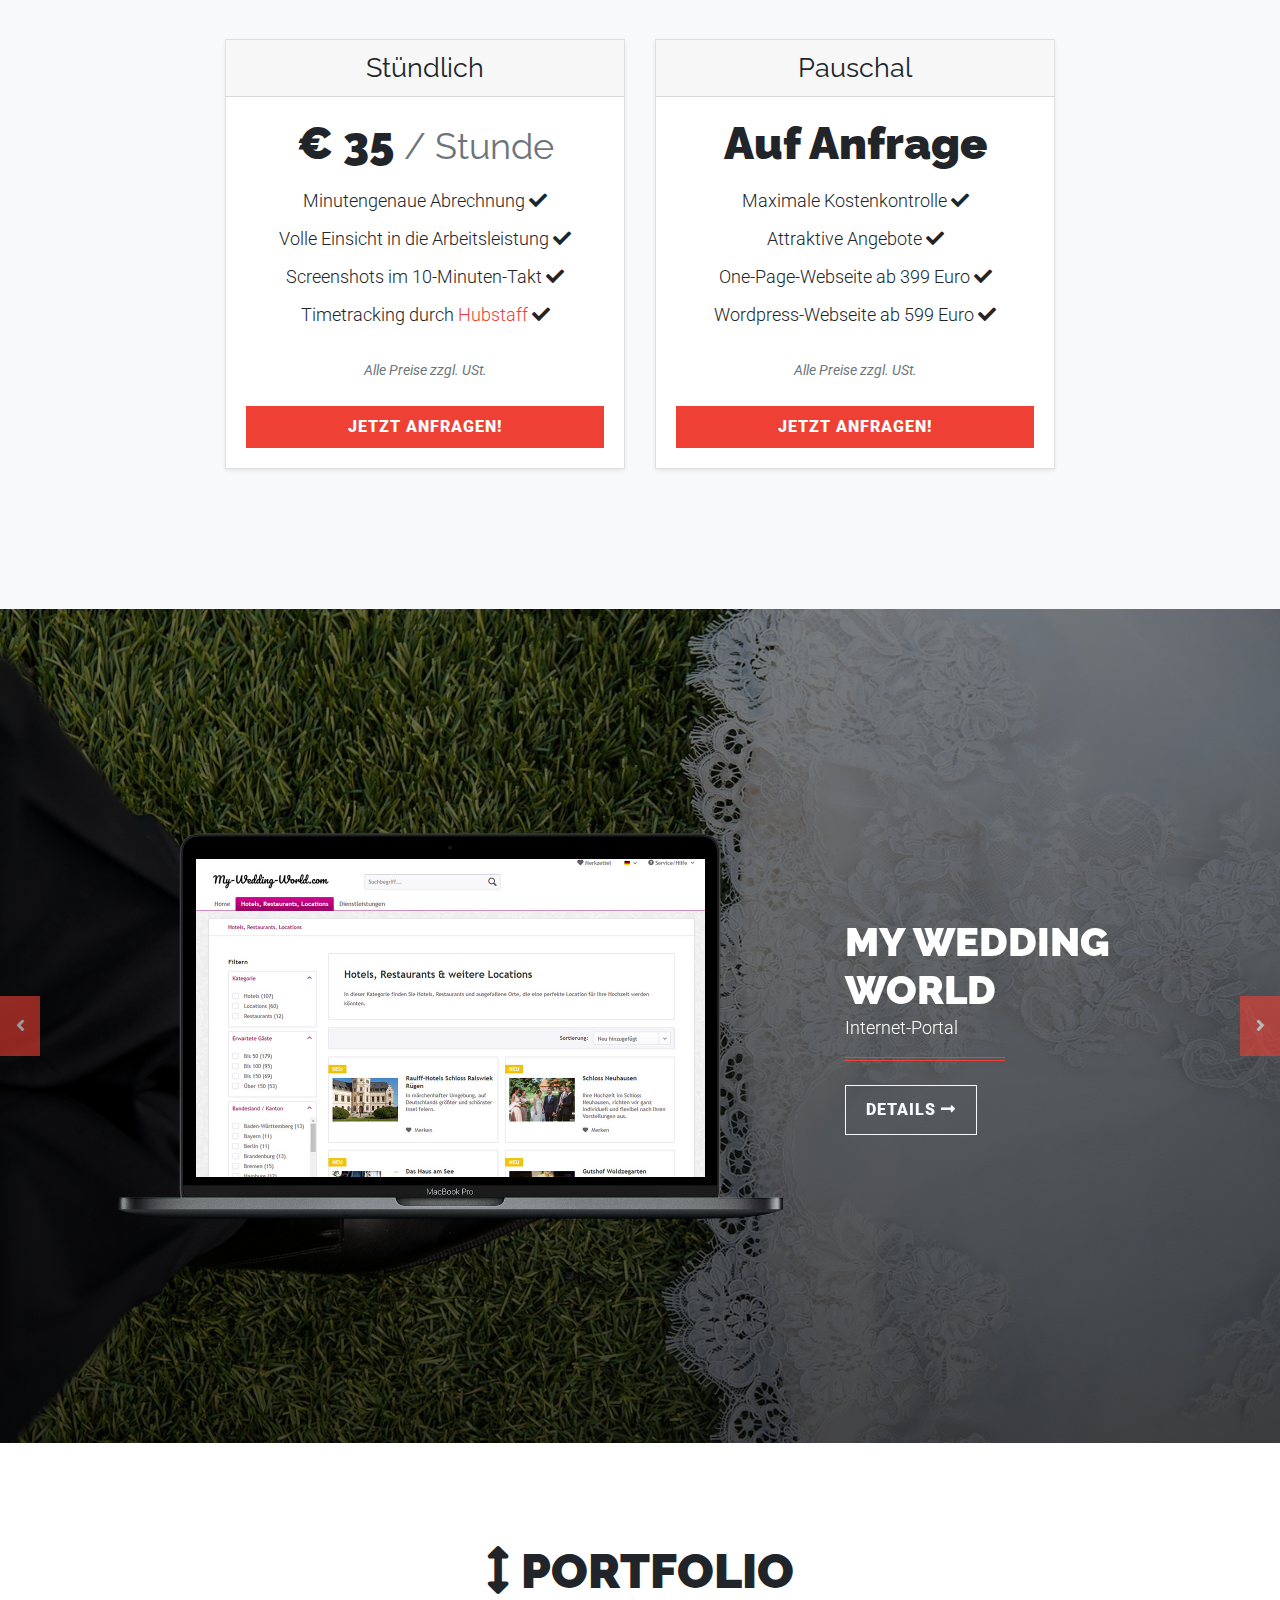
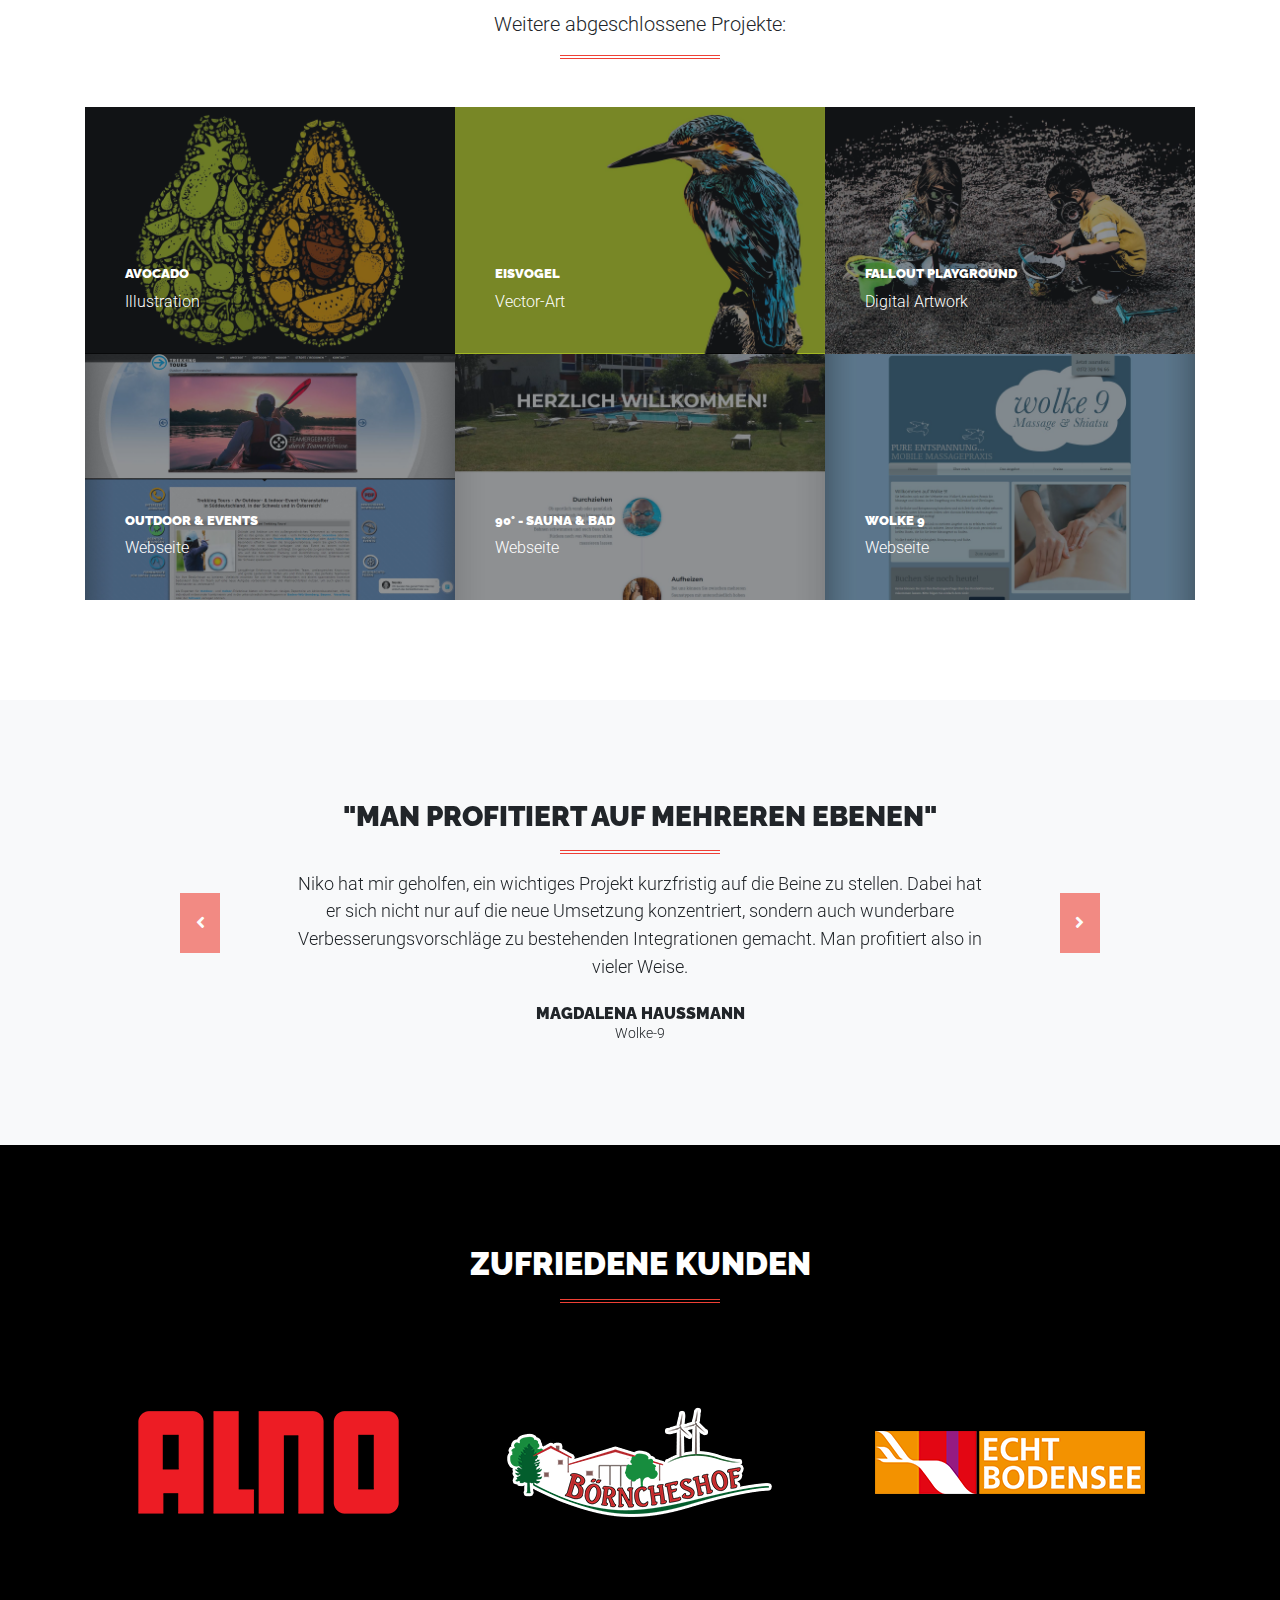
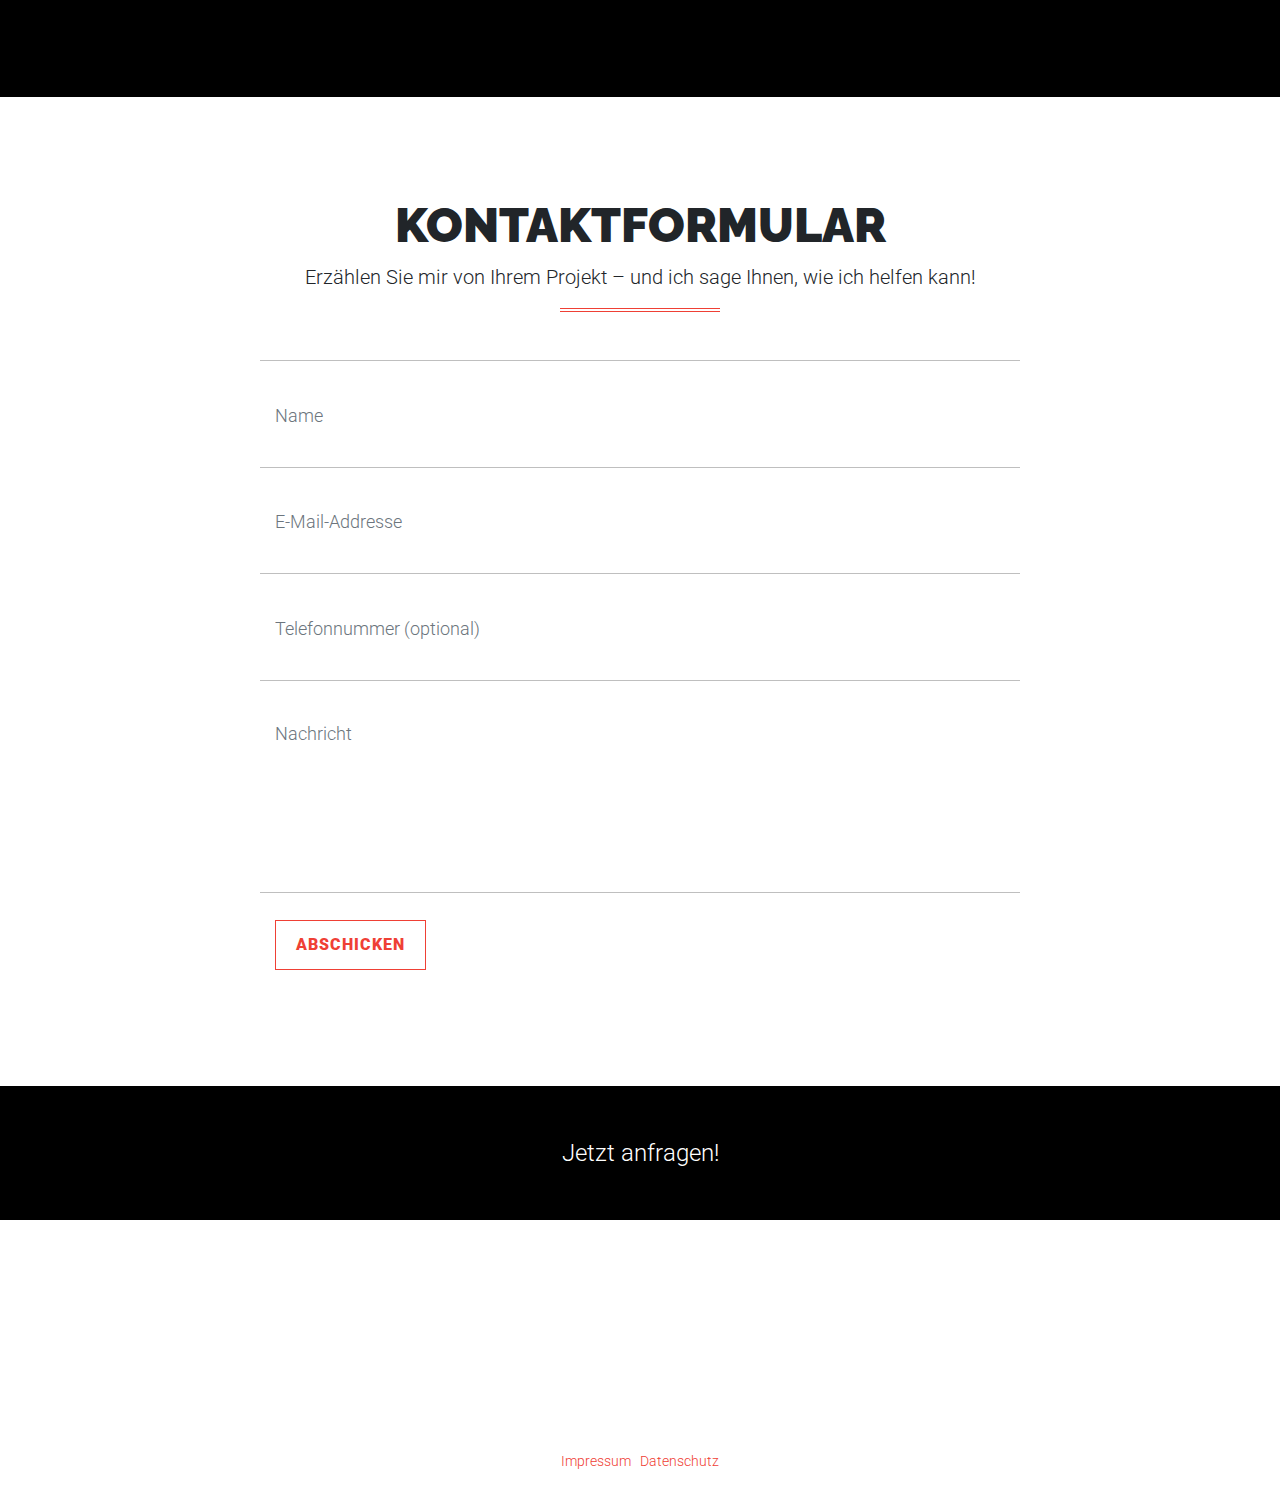
==== commit 2b0a4bcf: "photo update" ====
--- a/index.html
+++ b/index.html
@@ -722,6 +722,16 @@
                 <div class="small">90 Grad - Sauna & Bad</div>
               </div>
             </div>
+                        <!-- Testimonials Carousel - Item 3 -->
+                        <div class="carousel-testimonials-item text-center">
+                          <div class="carousel-testimonials-item-content">
+                            <div class="h4 text-uppercase quote">"Macht echt Spaß"</div>
+                            <hr class="primary small">
+                            <p class="mb-4">Es macht echt Spaß, mit dir zusammenzuarbeiten! Diese Mischung aus Kompetenz, Geschwindigkeit, Zuverlässigkeit und Sympathie habe ich selten erlebt :-)</p>
+                            <h6 class="text-uppercase name mb-0">Nils Terborg</h6>
+                            <div class="small">Love To Help</div>
+                          </div>
+                        </div>
           </div>
         </div>
       </div>
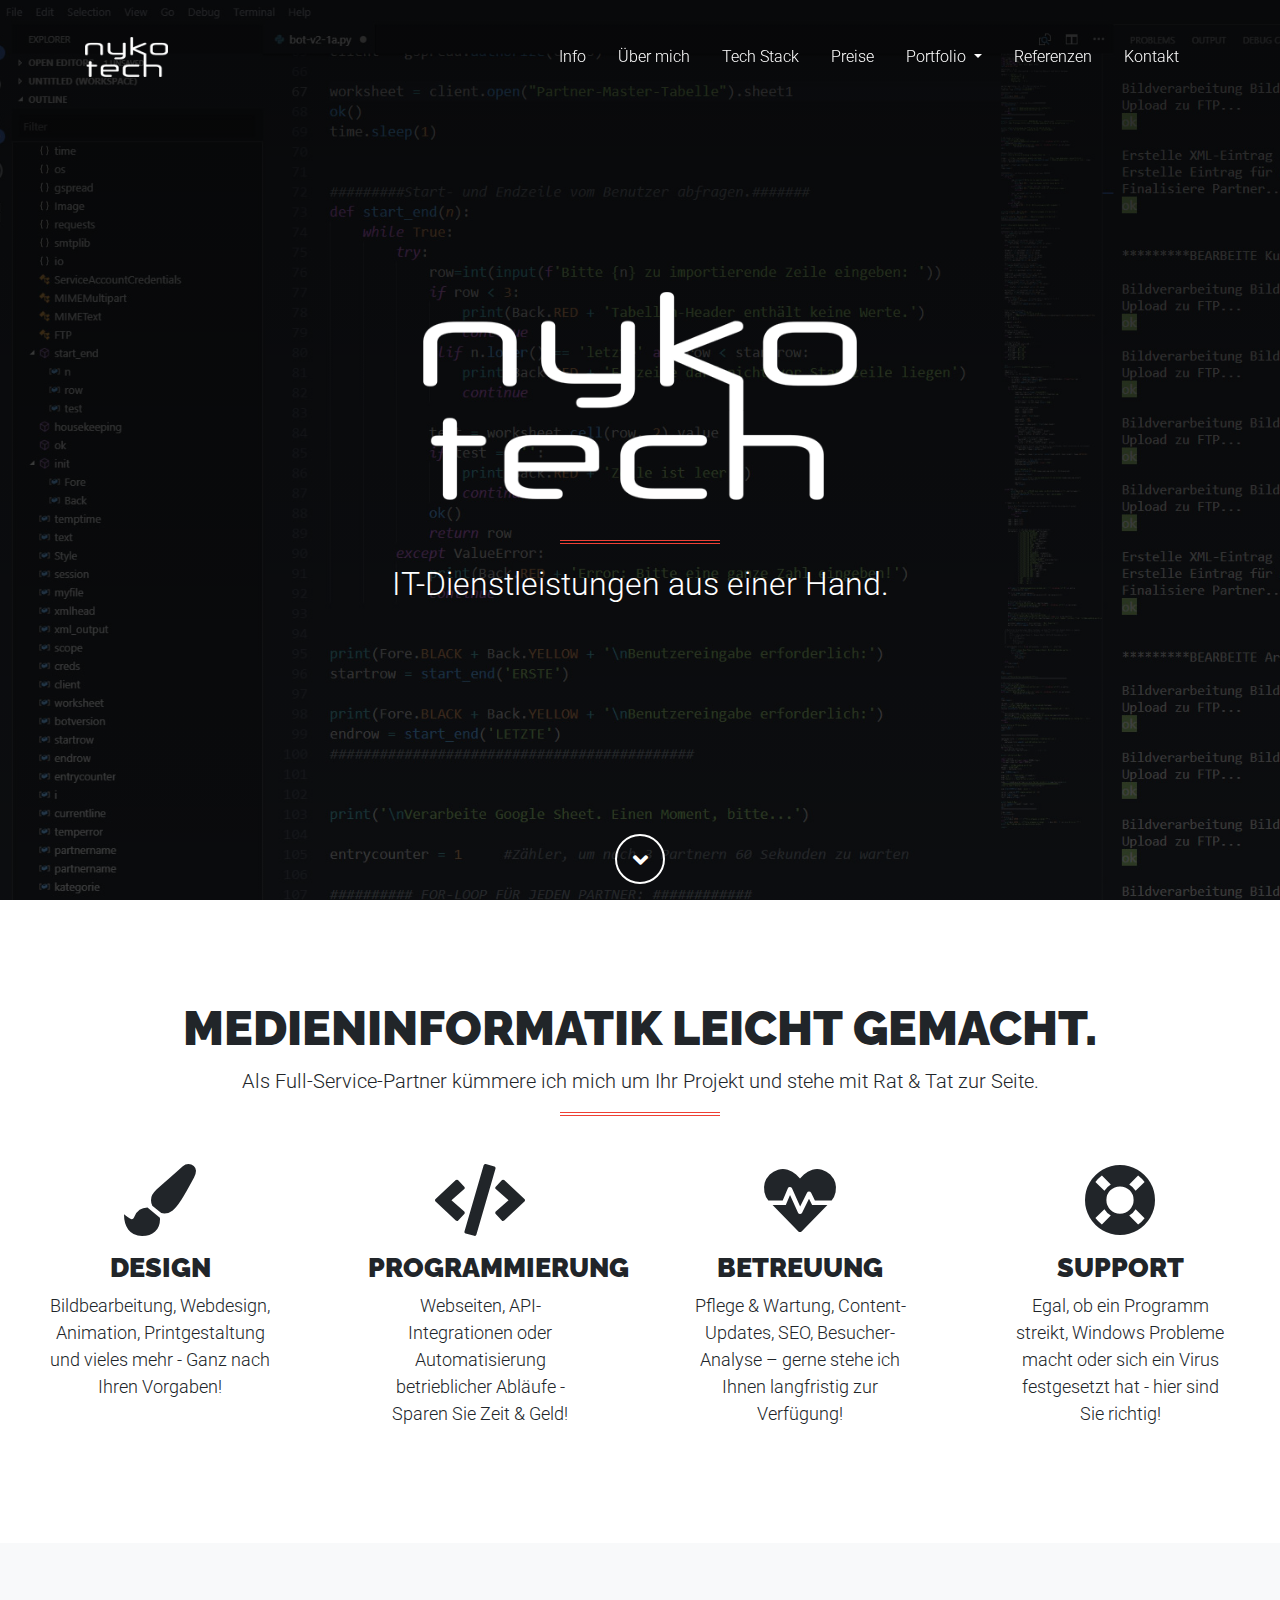
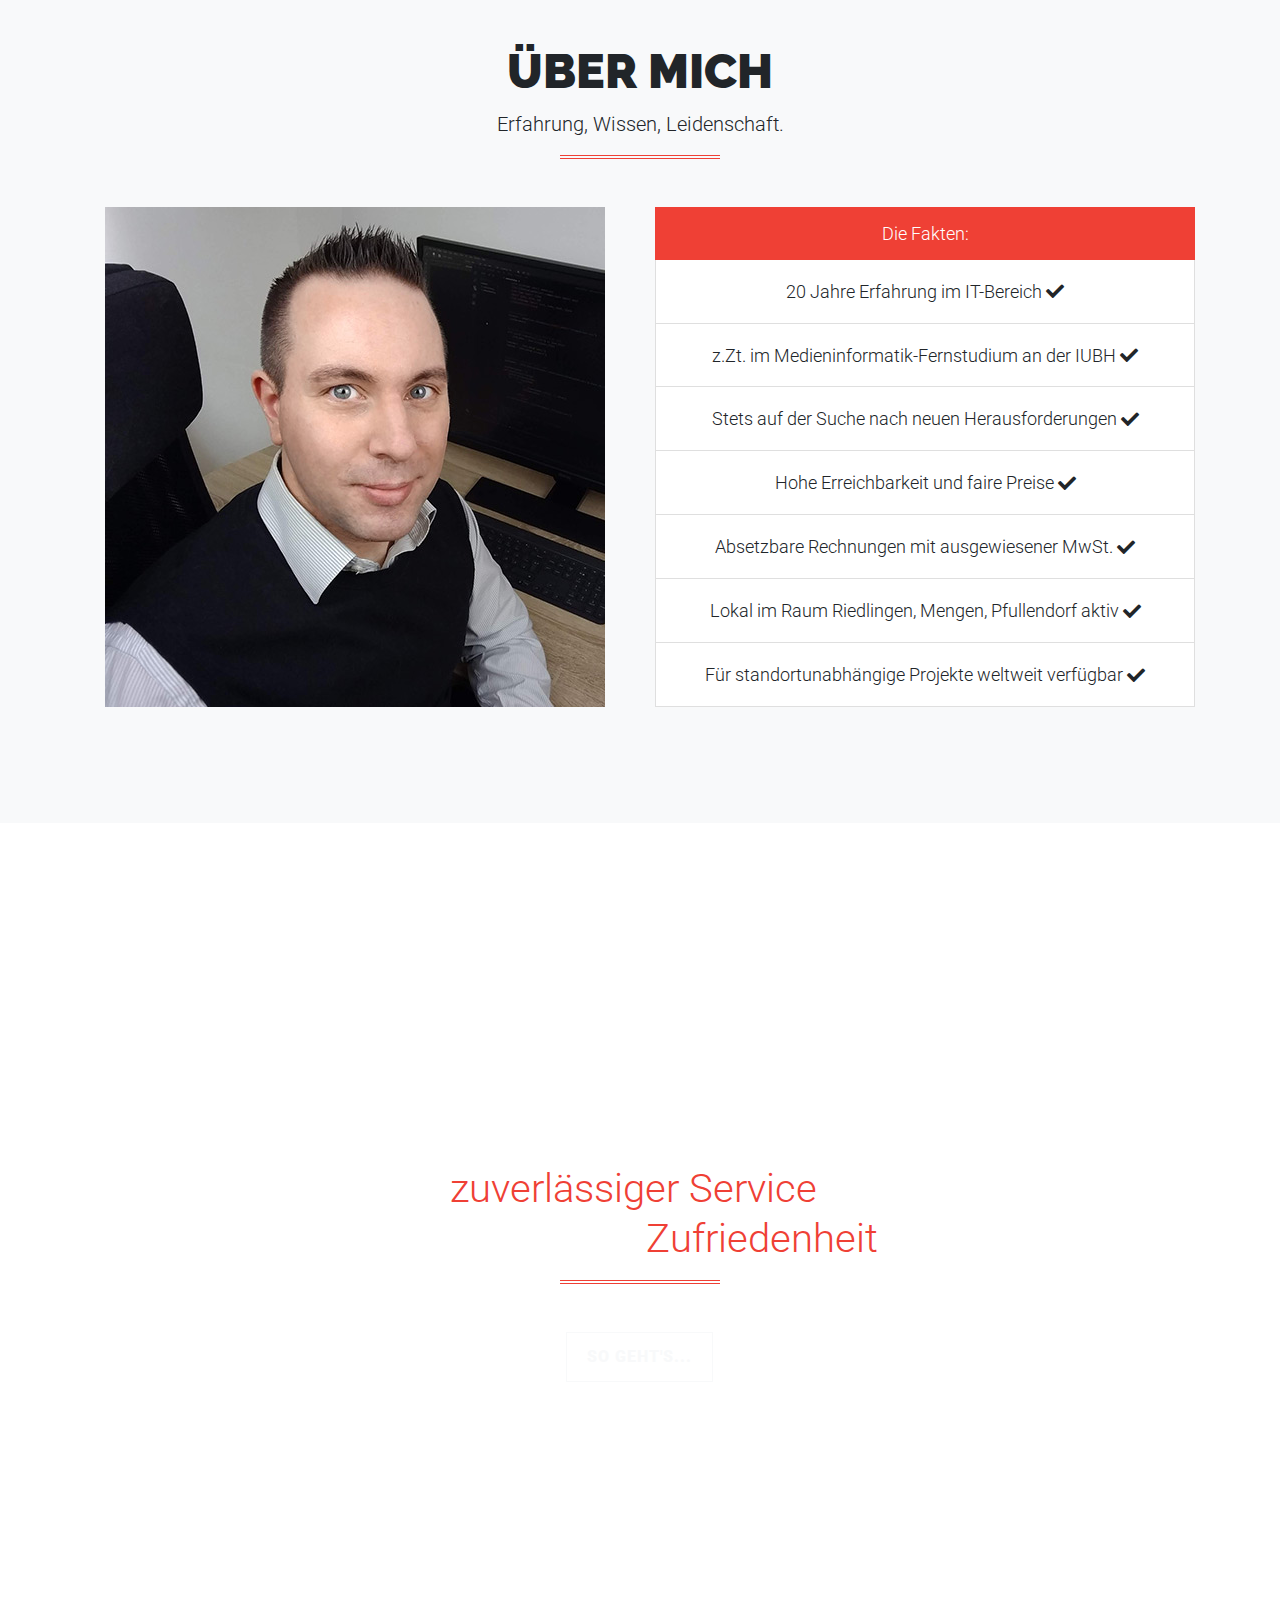
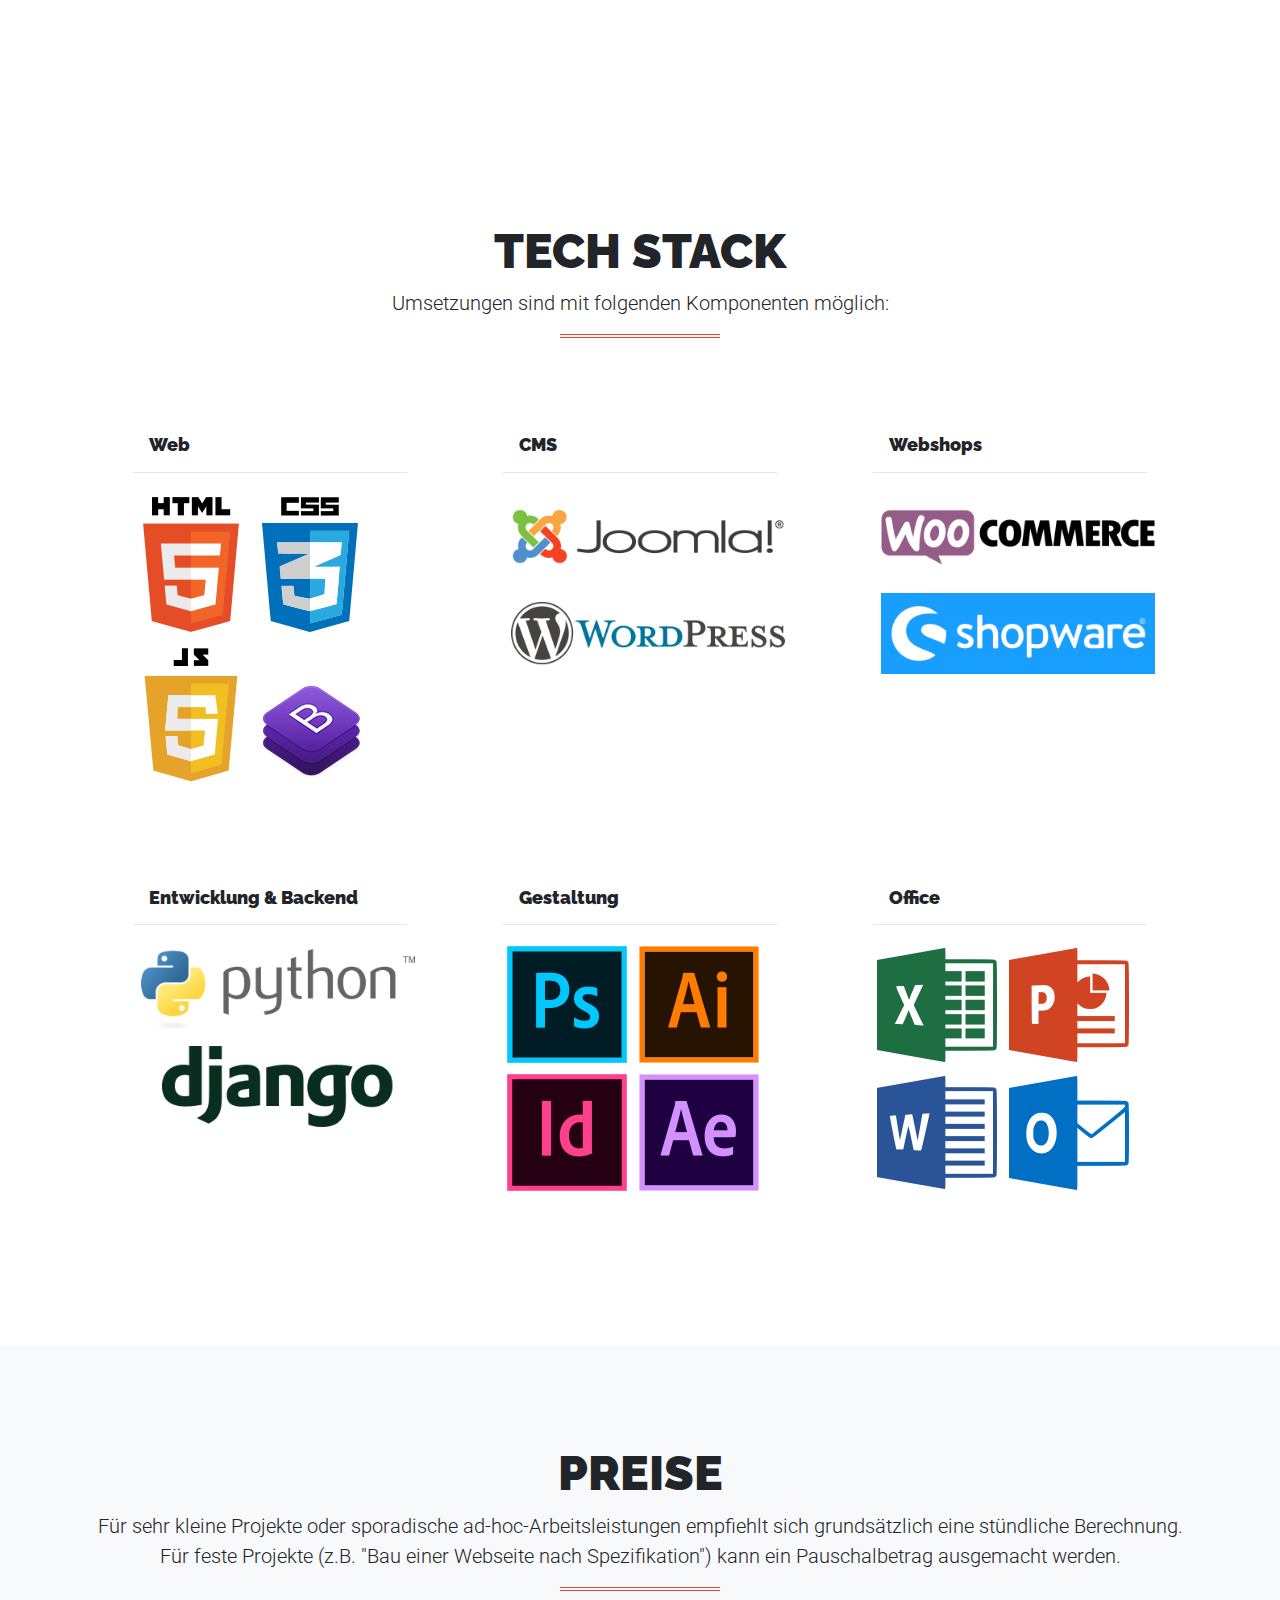
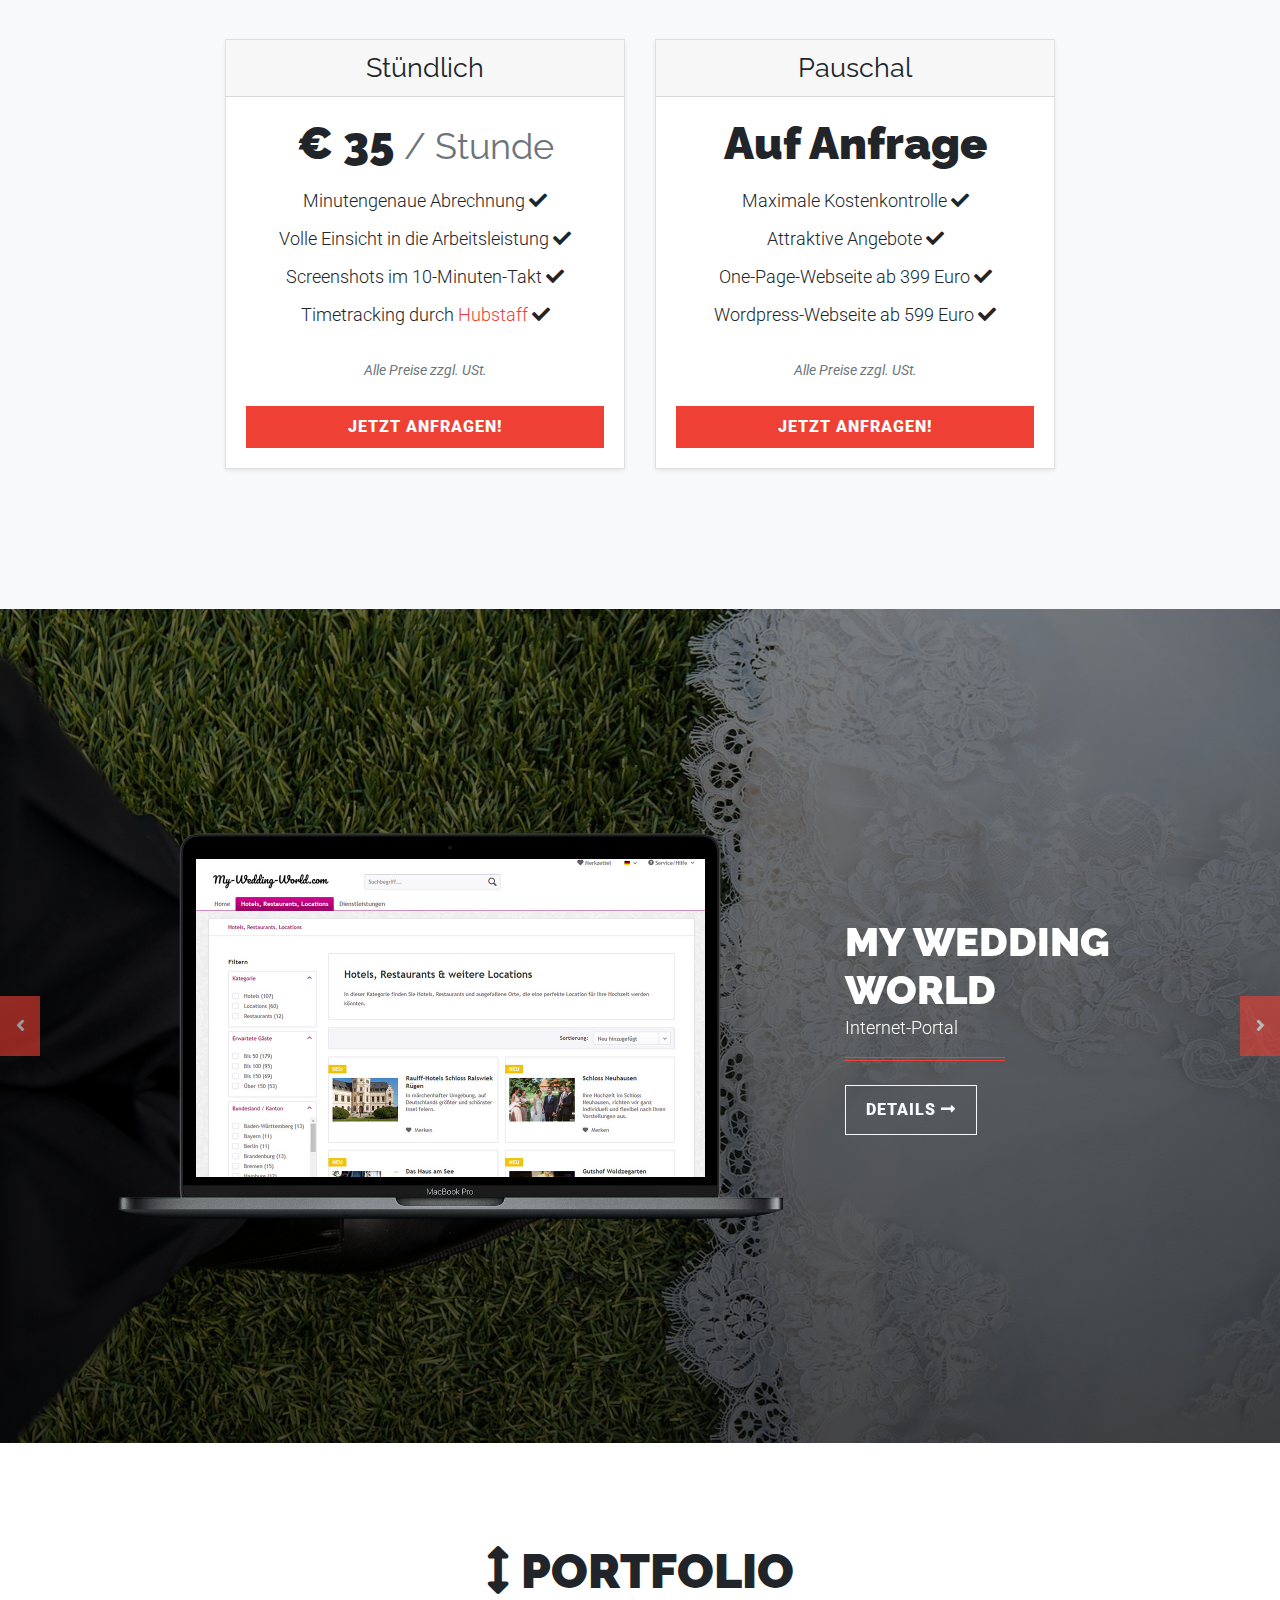
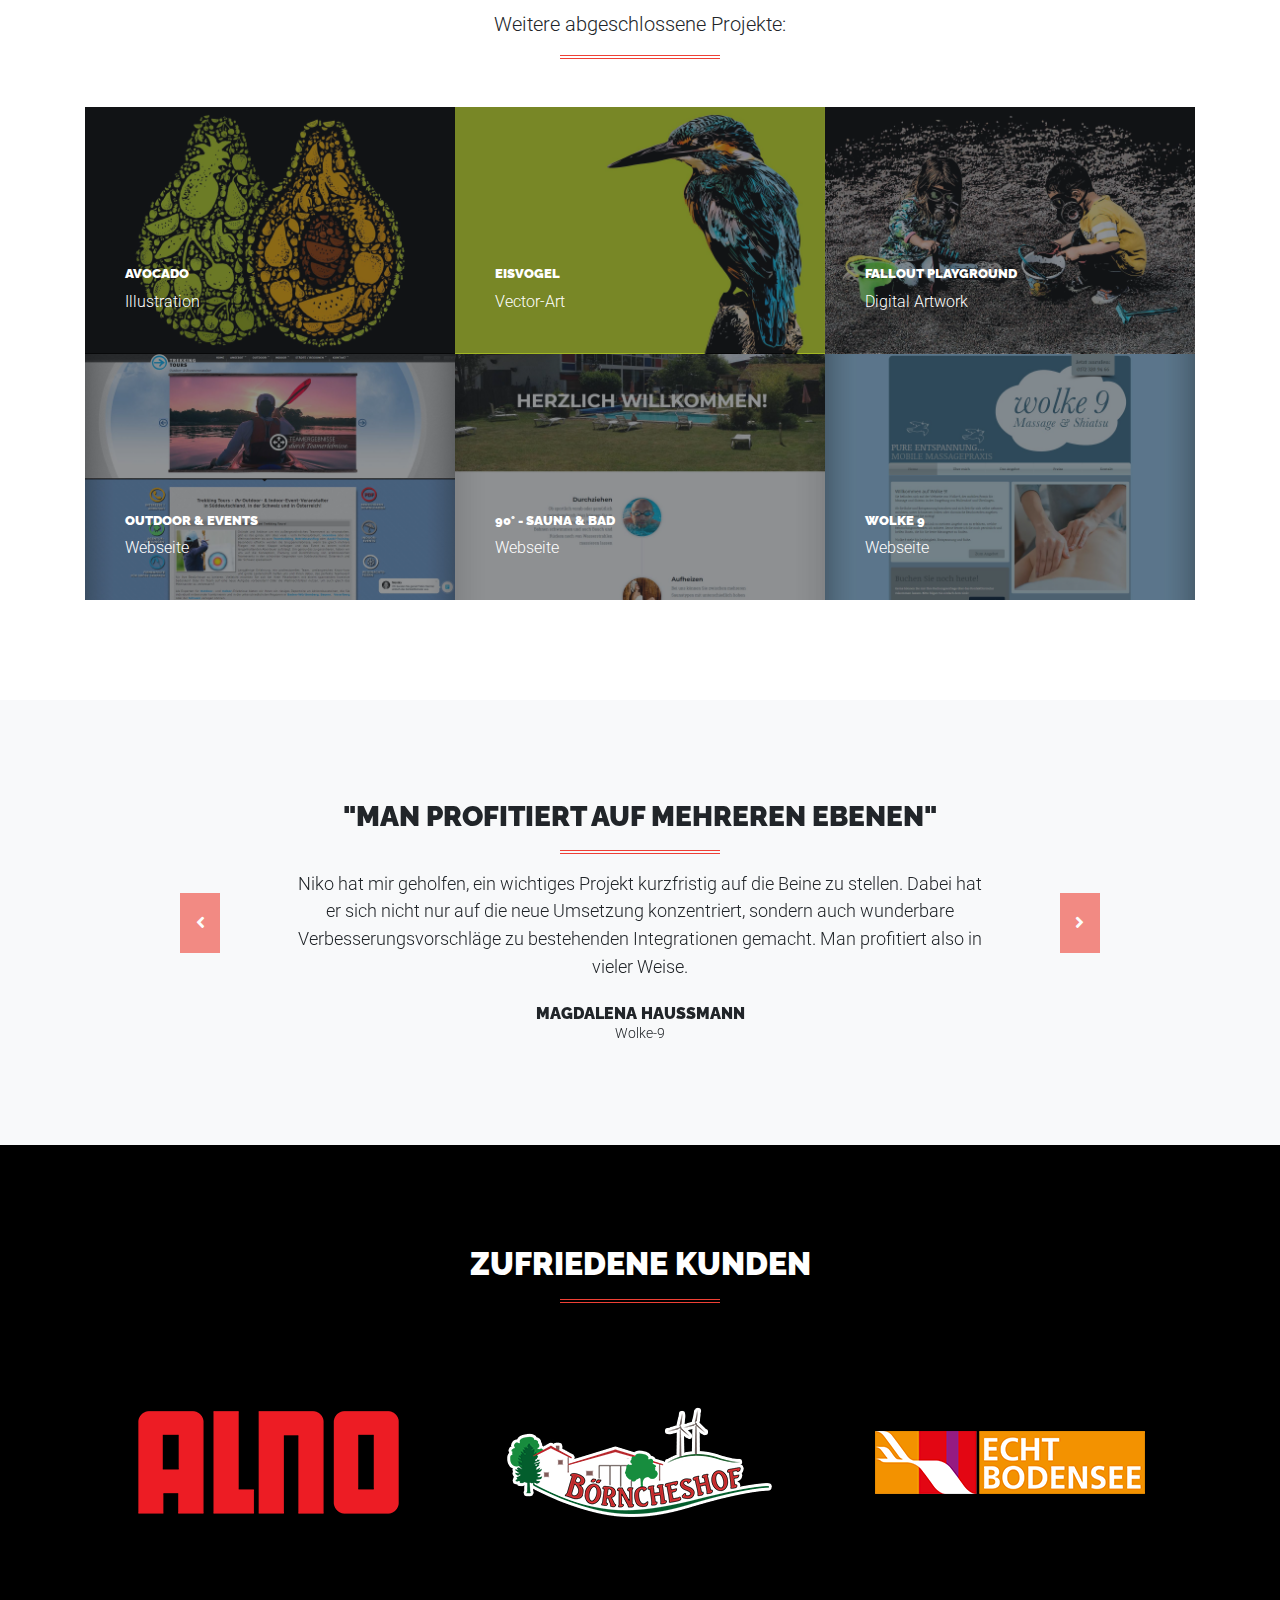
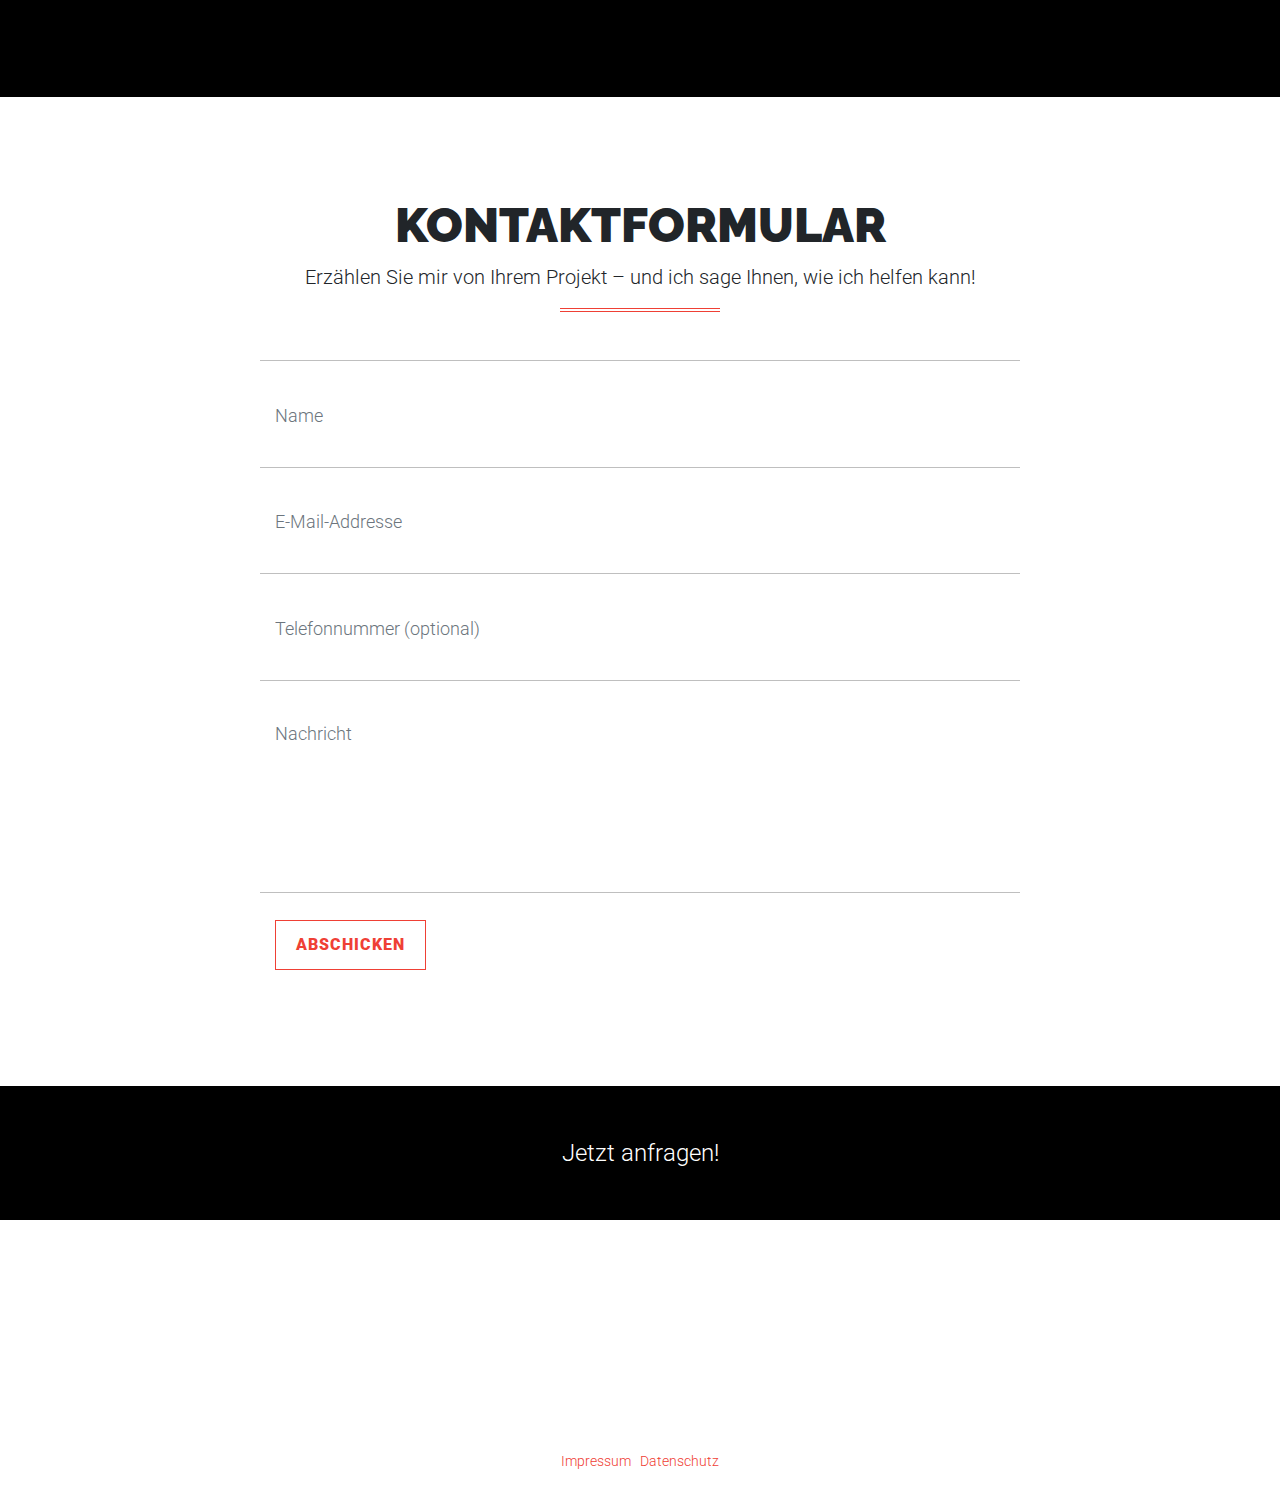
==== commit e57e5ca2: "Leistungen updaten" ====
--- a/index.html
+++ b/index.html
@@ -145,7 +145,7 @@
         <div class="col-md-6 col-xl-3 px-md-5">
           <i class="fas fa-heartbeat fa-4x mb-3"></i>
           <h4 class="text-uppercase">Betreuung</h4>
-          <p>Content-Updates, SEO, regelmäßige Backups, Besucher-Analyse &ndash; gerne stehe ich Ihnen langfristig zur
+          <p>Pflege & Wartung, Content-Updates, SEO, Besucher-Analyse &ndash; gerne stehe ich Ihnen langfristig zur
             Verfügung!</p>
         </div>
         <div class="col-md-6 col-xl-3 px-md-5 mb-4 mb-xl-0">
